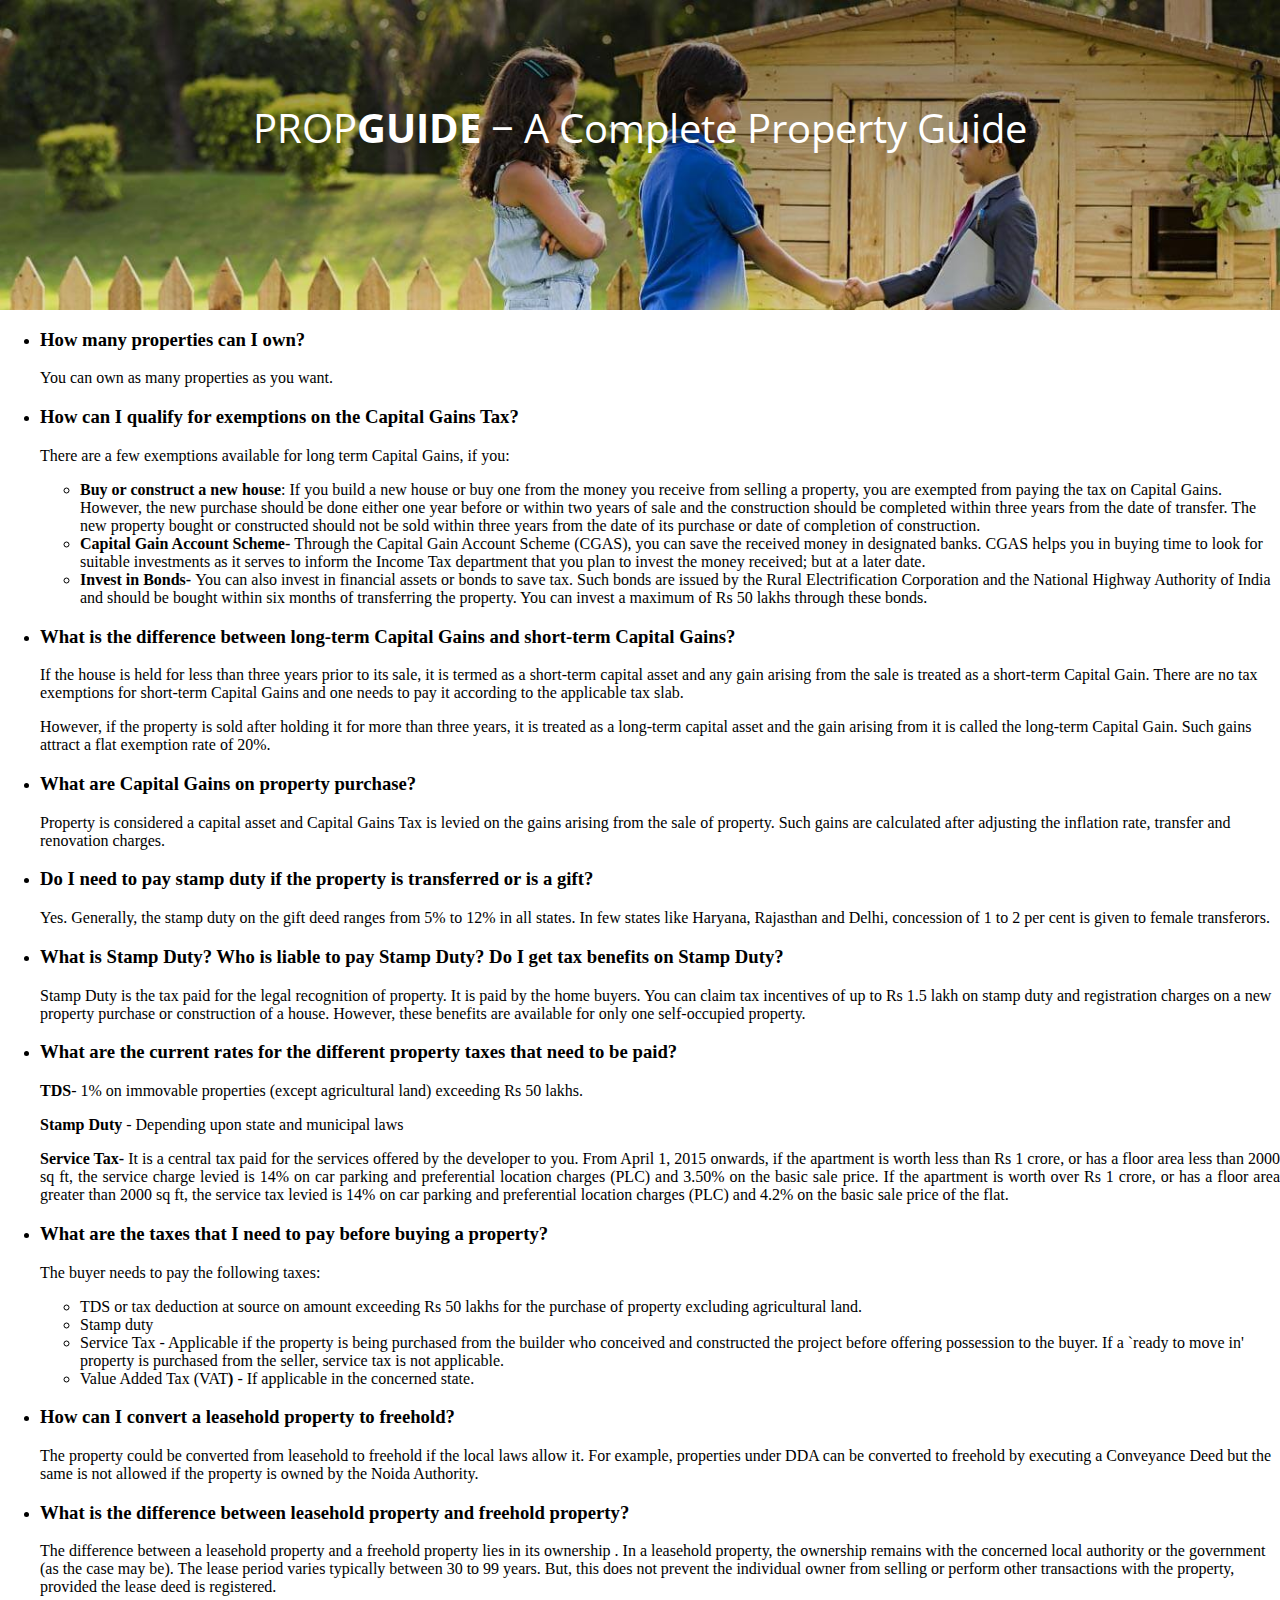
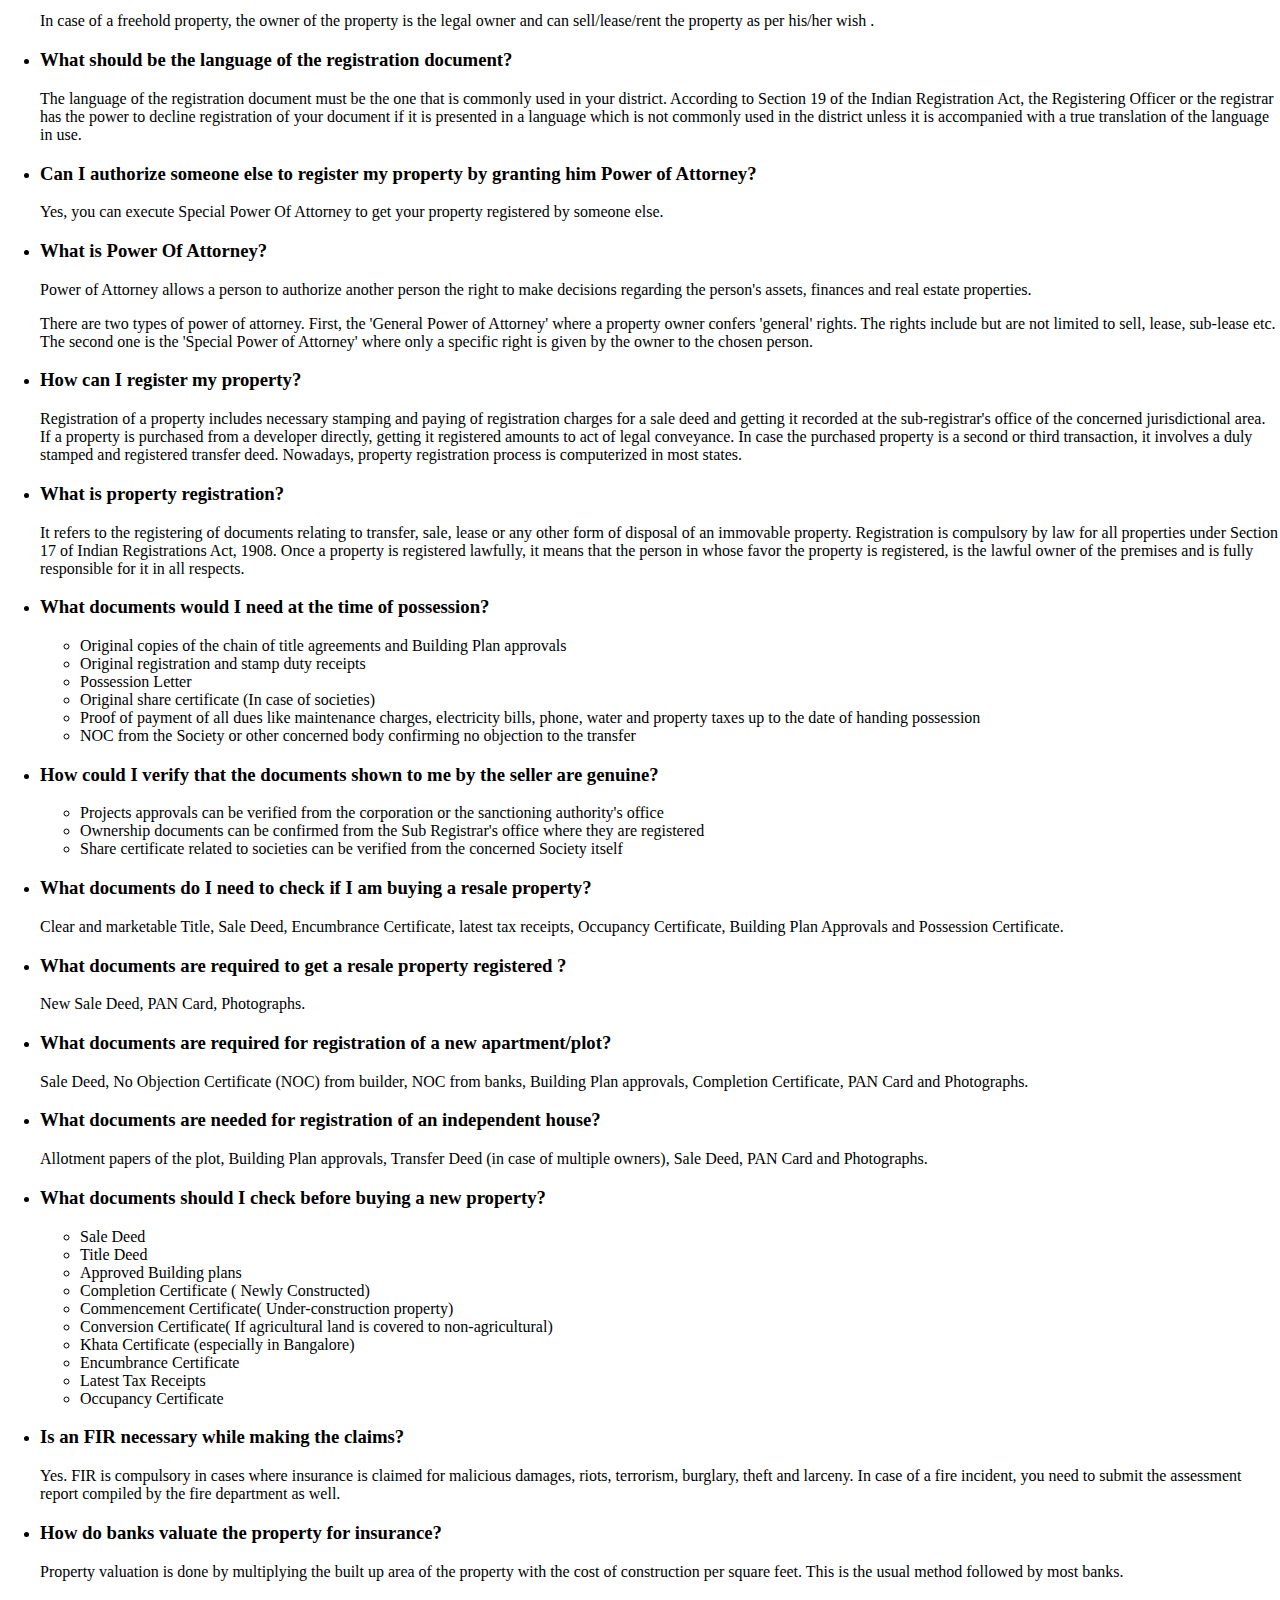
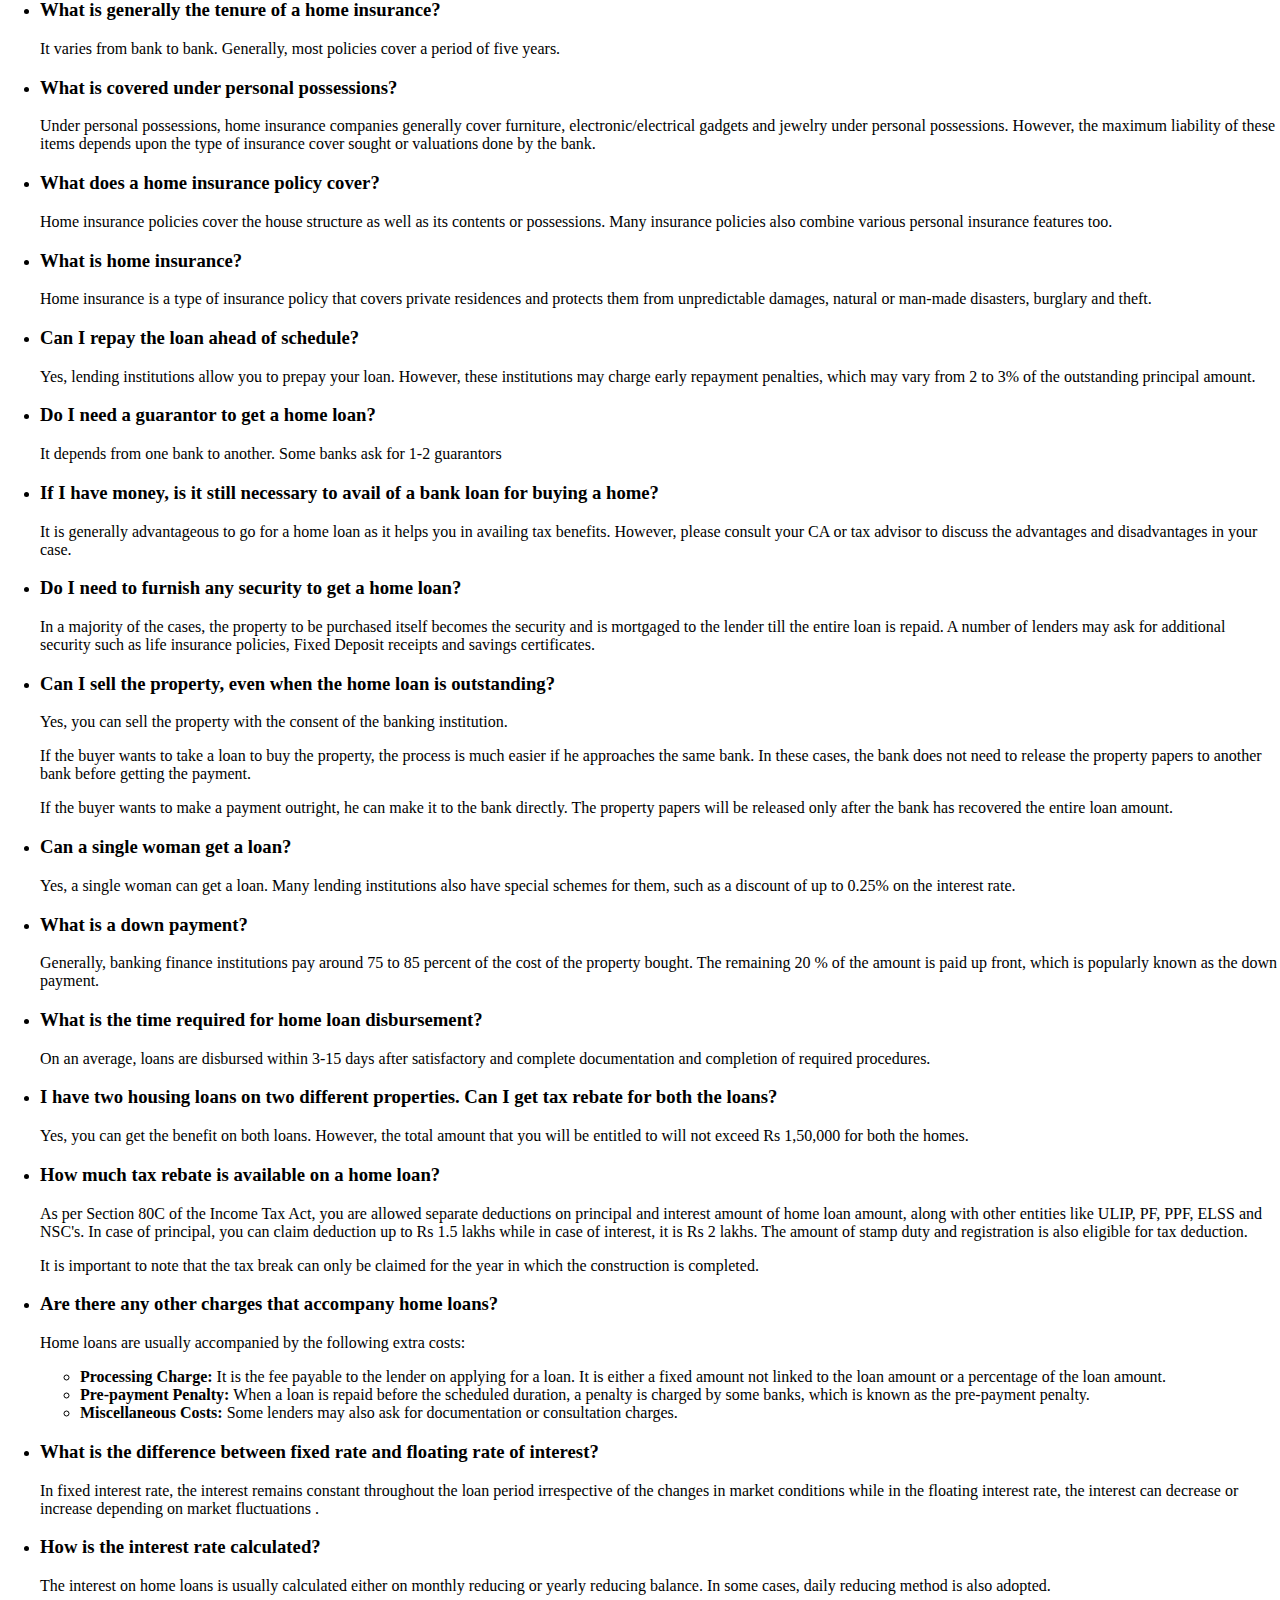
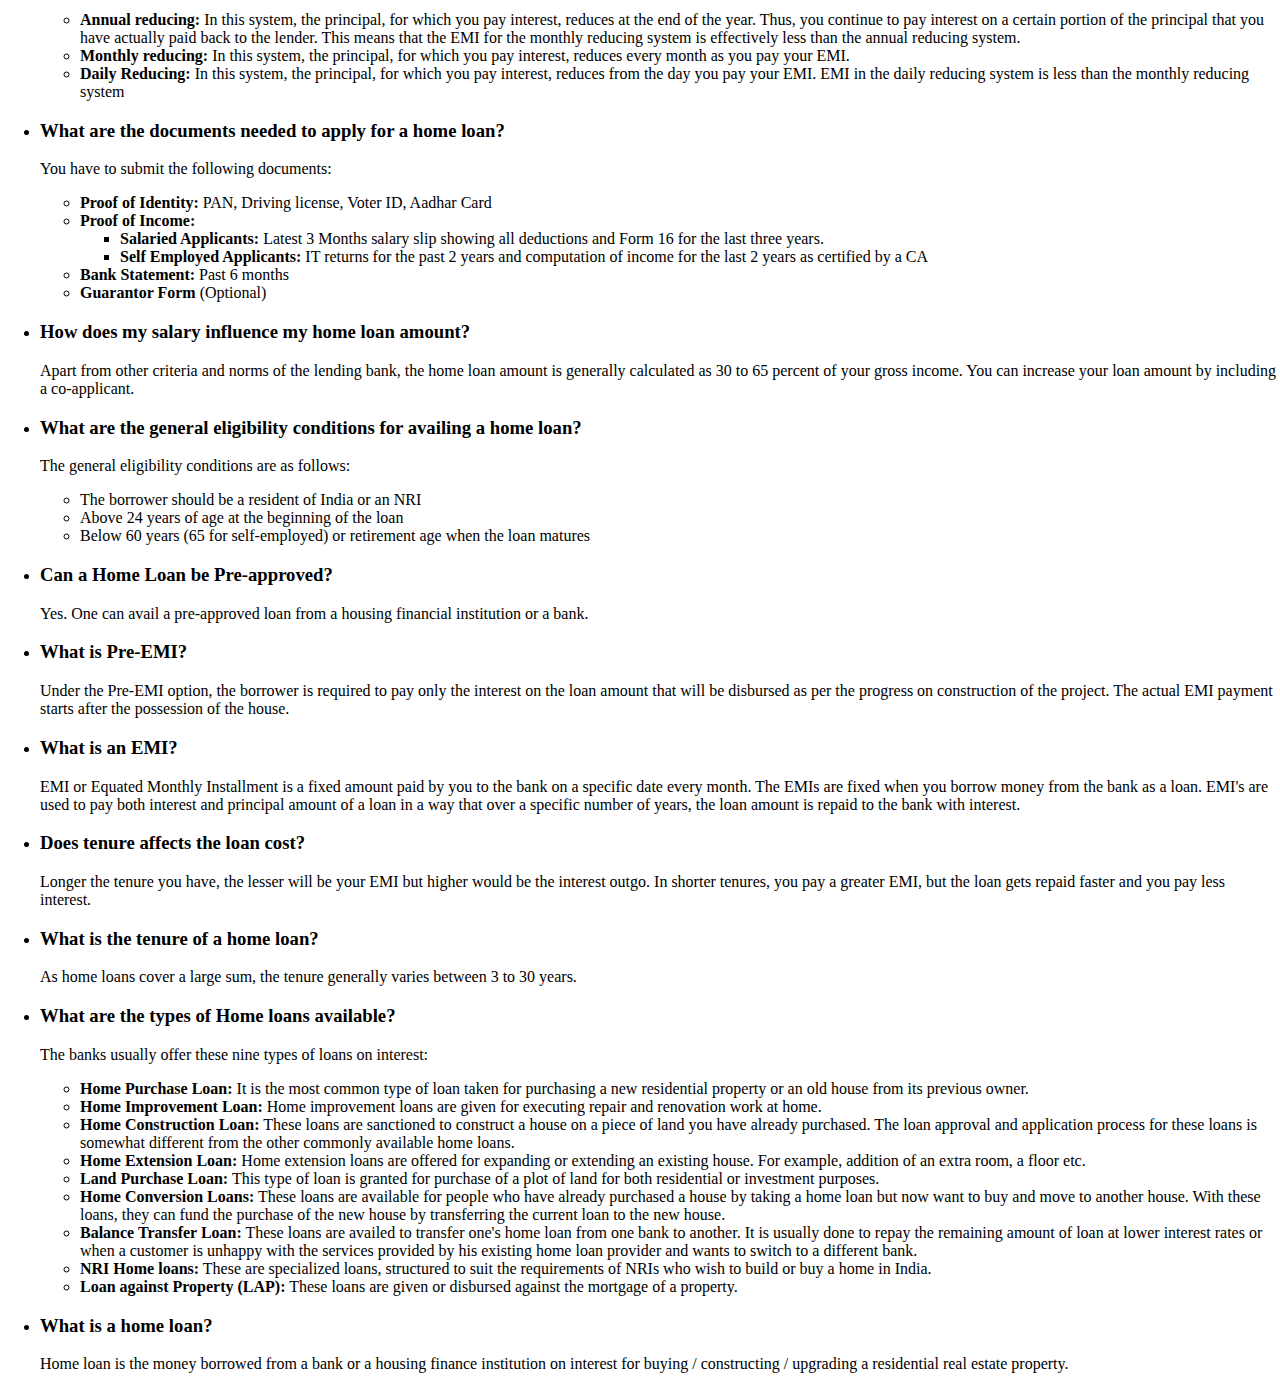
==== index.html @ 9eaef34c "Initial Commit" ====
<!DOCTYPE html>
<html>
<head>
	<title>Frequently Asked Questions for Property Buyers in India</title>
	<link rel="stylesheet" type="text/css" href="css/style.css">
	<link href="https://fonts.googleapis.com/css?family=Open+Sans" rel="stylesheet">
</head>
<body>
	<div id="banner">
		<div class="heading">PROP<strong>GUIDE</strong> − A Complete Property Guide</div>
	</div>
	<div id="nav"></div>
	<div id="main">
		
<ul>
	<li id="how-many-properties-can-i-own-pg">
		<h3><span itemprop="name">How many properties can I own?</span></h3>
		<div class="faq_ans" itemscope itemtype="https://schema.org/Answer">
			<p itemprop="text">
			<p>You can own as many properties as you want.</p>
			</p>
		</div>
	</li>
	<li id="how-can-i-qualify-for-exemptions-on-the-capital-gains-tax-pg">
		<h3><span itemprop="name">How can I qualify for exemptions on the Capital Gains Tax?</span></h3>
		<div class="faq_ans" itemscope itemtype="https://schema.org/Answer">
			<p itemprop="text">
			<p>There are a few exemptions available for long term Capital Gains, if you:</p>
			<ul>
				<li><strong>Buy or construct a new house</strong>: If you build a new house or buy one from the money you receive from selling a property, you are exempted from paying the tax on Capital Gains. However, the new purchase should be done either one year before or within two years of sale and the construction should be completed within three years from the date of transfer. The new property bought or constructed should not be sold within three years from the date of its purchase or date of completion of construction.</li>
				<li><strong>Capital Gain Account Scheme- </strong>Through the Capital Gain Account Scheme (CGAS), you can save the received money in designated banks. CGAS helps you in buying time to look for suitable investments as it serves to inform the Income Tax department that you plan to invest the money received; but at a later date.</li>
				<li><strong>I</strong><strong>nvest in Bonds- </strong>You can also invest in financial assets or bonds to save tax. Such bonds are issued by the Rural Electrification Corporation and the National Highway Authority of India and should be bought within six months of transferring the property. You can invest a maximum of Rs 50 lakhs through these bonds.</li>
			</ul>
			</p>
		</div>
	</li>
	<li id="what-is-the-difference-between-long-term-capital-gains-and-short-term-capital-gains-2-pg">
		<h3><span itemprop="name">What is the difference between long-term Capital Gains and short-term Capital Gains?</span></h3>
		<div class="faq_ans" itemscope itemtype="https://schema.org/Answer">
			<p itemprop="text">
			<p>If the house is held for less than three years prior to its sale, it is termed as a short-term capital asset  and any gain arising from the sale is treated as a short-term Capital Gain. There are no tax exemptions for short-term Capital Gains and one needs to pay it according to the applicable tax slab.</p>
			<p>However, if the property is sold after holding it for more than three years, it is treated as a long-term capital asset and the gain arising from it is  called the long-term Capital Gain. Such gains attract a flat exemption rate of 20%.</p>
			</p>
		</div>
	</li>
	<li id="what-are-capital-gains-on-property-purchase-pg">
		<h3><span itemprop="name">What are Capital Gains on property purchase?</span></h3>
		<div class="faq_ans" itemscope itemtype="https://schema.org/Answer">
			<p itemprop="text">
			<p>Property is considered a capital asset and Capital Gains Tax is levied on the gains arising from the sale of property. Such gains are calculated after adjusting the inflation rate, transfer and renovation charges.</p>
			</p>
		</div>
	</li>
	<li id="do-i-need-to-pay-stamp-duty-if-the-property-is-transferred-or-is-a-gift-pg">
		<h3><span itemprop="name">Do I need to pay stamp duty if the property is transferred or is a gift?</span></h3>
		<div class="faq_ans" itemscope itemtype="https://schema.org/Answer">
			<p itemprop="text">
			<p>Yes. Generally, the stamp duty on the gift deed ranges from 5% to 12% in all states. In few states like Haryana, Rajasthan and Delhi, concession of 1 to 2 per cent is given to female transferors.</p>
			</p>
		</div>
	</li>
	<li id="what-is-stamp-duty-who-is-liable-to-pay-stamp-duty-do-i-get-tax-benefits-on-stamp-duty-pg">
		<h3><span itemprop="name">What is Stamp Duty? Who is liable to pay Stamp Duty? Do I get tax benefits on Stamp Duty?</span></h3>
		<div class="faq_ans" itemscope itemtype="https://schema.org/Answer">
			<p itemprop="text">
			<p>Stamp Duty is the tax paid for the legal recognition of property. It is paid by the home buyers. You can claim tax incentives of up to Rs 1.5 lakh on stamp duty and registration charges on a new property purchase or construction of a house. However, these benefits are available for only one self-occupied property.</p>
			</p>
		</div>
	</li>
	<li id="what-are-the-current-rates-for-the-different-property-taxes-that-need-to-be-paid-pg">
		<h3><span itemprop="name">What are the current rates for the different property taxes that need to be paid?</span></h3>
		<div class="faq_ans" itemscope itemtype="https://schema.org/Answer">
			<p itemprop="text">
			<p style="text-align: justify;"><strong>TDS</strong>- 1% on immovable properties (except agricultural land) exceeding Rs 50 lakhs.</p>
			<p style="text-align: justify;"><strong>Stamp Duty</strong> - Depending upon  state and municipal laws</p>
			<p style="text-align: justify;"><strong>Service Tax-</strong> It is a central tax paid for the services offered by the developer to you.  From April 1, 2015 onwards, if the apartment is worth less than Rs 1 crore, or has a floor area less than 2000 sq ft, the service charge levied is 14% on car parking and preferential location charges (PLC) and 3.50% on the basic sale price.  If the apartment is worth over Rs 1 crore, or has a floor area greater than 2000 sq ft, the service tax levied is 14% on car parking and preferential location charges (PLC) and 4.2% on the basic sale price of the flat.</p>
			</p>
		</div>
	</li>
	<li id="what-are-the-taxes-that-i-need-to-pay-before-buying-a-property-pg">
		<h3><span itemprop="name">What are the taxes that I need to pay before buying a property?</span></h3>
		<div class="faq_ans" itemscope itemtype="https://schema.org/Answer">
			<p itemprop="text">
			<p>The buyer needs to pay the following taxes:</p>
			<ul>
				<li>TDS or tax deduction at source on amount exceeding Rs 50 lakhs for the purchase of property excluding agricultural land.</li>
				<li>Stamp duty</li>
				<li>Service Tax - Applicable if the property is being purchased from the builder who conceived and constructed the project before offering possession to the buyer. If a `ready to move in' property is purchased from the seller, service tax is not applicable.</li>
				<li>Value Added Tax (VAT<strong>)</strong> - If applicable in the concerned state.</li>
			</ul>
			</p>
		</div>
	</li>
	<li id="how-can-i-convert-a-leasehold-property-to-freehold-pg">
		<h3><span itemprop="name">How can I convert a leasehold property to freehold?</span></h3>
		<div class="faq_ans" itemscope itemtype="https://schema.org/Answer">
			<p itemprop="text">
			<p>The property could be converted from leasehold to freehold if the local laws allow it. For example, properties under DDA can be converted to freehold by executing a Conveyance Deed but the same is not allowed if the property is owned by the Noida Authority.</p>
			</p>
		</div>
	</li>
	<li id="what-is-the-difference-between-leasehold-property-and-freehold-property-pg">
		<h3><span itemprop="name">What is the difference between leasehold property and freehold property?</span></h3>
		<div class="faq_ans" itemscope itemtype="https://schema.org/Answer">
			<p itemprop="text">
			<p>The difference between a leasehold property and a freehold property lies in its ownership . In a leasehold property, the ownership remains with the concerned local authority or the government (as the case may be). The lease period varies typically between 30 to 99 years. But, this does not prevent the individual owner from selling or perform other transactions with the property, provided the lease deed is registered.</p>
			<p>In case of a freehold property, the owner of the property is the legal owner and can sell/lease/rent the property as per his/her wish .</p>
			</p>
		</div>
	</li>
	<li id="what-should-be-the-language-of-the-registration-document-pg">
		<h3><span itemprop="name">What should be the language of the registration document?</span></h3>
		<div class="faq_ans" itemscope itemtype="https://schema.org/Answer">
			<p itemprop="text">
			<p>The language of the registration document must be the one that is commonly used in your district. According to Section 19 of the Indian Registration Act, the Registering Officer or the registrar has the power to decline registration of your document if it is presented in a language which is not commonly used in the district unless  it is accompanied with a true translation of the language in use.</p>
			</p>
		</div>
	</li>
	<li id="can-i-authorize-someone-else-to-register-my-property-by-granting-him-power-of-attorney-pg">
		<h3><span itemprop="name">Can I authorize someone else to register my property by granting him Power of Attorney?</span></h3>
		<div class="faq_ans" itemscope itemtype="https://schema.org/Answer">
			<p itemprop="text">
			<p>Yes, you can execute Special Power Of Attorney to get your property registered by someone else.</p>
			</p>
		</div>
	</li>
	<li id="what-is-power-of-attorney-pg">
		<h3><span itemprop="name">What is Power Of Attorney?</span></h3>
		<div class="faq_ans" itemscope itemtype="https://schema.org/Answer">
			<p itemprop="text">
			<p>Power of Attorney allows a person to authorize another person the right to make decisions  regarding the person's assets, finances and real estate properties.</p>
			<p>There are two types of power of attorney. First, the 'General Power of Attorney' where a property owner confers 'general' rights. The rights include but are not limited to sell, lease, sub-lease etc. The second one is the 'Special Power of Attorney' where only a specific right is given by the owner to the chosen person.</p>
			</p>
		</div>
	</li>
	<li id="how-can-i-register-my-property-pg">
		<h3><span itemprop="name">How can I register my property?</span></h3>
		<div class="faq_ans" itemscope itemtype="https://schema.org/Answer">
			<p itemprop="text">Registration of a property includes necessary stamping and paying of registration charges for a sale deed and getting it recorded at the sub-registrar's office of the concerned jurisdictional area.
				If a property is purchased from a developer directly, getting it registered amounts to act of legal conveyance. In case the purchased property is a second or third transaction, it involves a duly stamped and registered transfer deed. Nowadays, property registration process is computerized in most states. 
			</p>
		</div>
	</li>
	<li id="what-is-property-registration-pg">
		<h3><span itemprop="name">What is property registration?</span></h3>
		<div class="faq_ans" itemscope itemtype="https://schema.org/Answer">
			<p itemprop="text">It refers to the registering of documents relating to transfer, sale, lease or any other form of disposal of an immovable property. Registration is compulsory by law for all properties under Section 17 of Indian Registrations Act, 1908. Once a property is registered lawfully, it means that the person in whose favor the property is registered, is the lawful owner of the premises and is fully responsible for it in all respects.</p>
		</div>
	</li>
	<li id="what-documents-would-i-need-at-the-time-of-possession-pg">
		<h3><span itemprop="name">What documents would I need at the time of possession?</span></h3>
		<div class="faq_ans" itemscope itemtype="https://schema.org/Answer">
			<p itemprop="text">
			<ul>
				<li>Original copies of the chain of title agreements and Building Plan approvals</li>
				<li>Original registration and stamp duty receipts</li>
				<li>Possession Letter</li>
				<li>Original share certificate (In case of societies)</li>
				<li>Proof of payment of all dues like maintenance charges, electricity bills, phone, water and property taxes up to the date of handing possession</li>
				<li>NOC from the Society or other concerned body confirming no objection to the transfer</li>
			</ul>
			</p>
		</div>
	</li>
	<li id="how-could-i-verify-that-the-documents-shown-to-me-by-the-seller-are-genuine-pg">
		<h3><span itemprop="name">How could I verify that the documents shown to me by the seller are genuine?</span></h3>
		<div class="faq_ans" itemscope itemtype="https://schema.org/Answer">
			<p itemprop="text">
			<ul>
				<li>Projects approvals can be verified from the corporation or the sanctioning authority's office</li>
				<li>Ownership documents can be confirmed from the Sub Registrar's office where they are registered</li>
				<li>Share certificate related to societies can be verified from the concerned Society itself</li>
			</ul>
			</p>
		</div>
	</li>
	<li id="what-documents-do-i-need-to-check-if-i-am-buying-a-resale-property-pg">
		<h3><span itemprop="name">What documents do I need to check  if I am buying a resale property?</span></h3>
		<div class="faq_ans" itemscope itemtype="https://schema.org/Answer">
			<p itemprop="text">Clear and marketable Title, Sale Deed, Encumbrance Certificate, latest tax receipts, Occupancy Certificate, Building Plan Approvals and Possession Certificate.</p>
		</div>
	</li>
	<li id="what-documents-are-required-to-get-a-resale-property-registered-pg">
		<h3><span itemprop="name">What documents are required to get a resale property registered ?</span></h3>
		<div class="faq_ans" itemscope itemtype="https://schema.org/Answer">
			<p itemprop="text">New Sale Deed, PAN Card, Photographs.</p>
		</div>
	</li>
	<li id="what-documents-are-required-for-registration-of-a-new-apartmentplot-pg">
		<h3><span itemprop="name">What documents are required for registration of a new apartment/plot?</span></h3>
		<div class="faq_ans" itemscope itemtype="https://schema.org/Answer">
			<p itemprop="text">Sale Deed, No Objection Certificate (NOC) from builder, NOC from banks, Building Plan approvals, Completion Certificate, PAN Card and Photographs.</p>
		</div>
	</li>
	<li id="what-documents-are-needed-for-registration-of-an-independent-house-pg">
		<h3><span itemprop="name">What documents are needed for registration of an independent house?</span></h3>
		<div class="faq_ans" itemscope itemtype="https://schema.org/Answer">
			<p itemprop="text">Allotment papers of the plot, Building Plan approvals, Transfer Deed (in case of multiple owners), Sale Deed, PAN Card and Photographs.</p>
		</div>
	</li>
	<li id="what-documents-should-i-check-before-buying-a-new-property-pg">
		<h3><span itemprop="name">What documents should I check before buying a new property?</span></h3>
		<div class="faq_ans" itemscope itemtype="https://schema.org/Answer">
			<p itemprop="text">
			<ul>
				<li>Sale Deed</li>
				<li>Title Deed</li>
				<li>Approved Building plans</li>
				<li>Completion Certificate ( Newly Constructed)</li>
				<li>Commencement Certificate( Under-construction property)</li>
				<li>Conversion Certificate( If agricultural land is covered to non-agricultural)</li>
				<li>Khata Certificate (especially in Bangalore)</li>
				<li>Encumbrance Certificate</li>
				<li>Latest Tax Receipts</li>
				<li>Occupancy Certificate</li>
			</ul>
			</p>
		</div>
	</li>
	<li id="is-an-fir-necessary-while-making-the-claims-pg">
		<h3><span itemprop="name">Is an FIR necessary while making the claims?</span></h3>
		<div class="faq_ans" itemscope itemtype="https://schema.org/Answer">
			<p itemprop="text">Yes. FIR is compulsory in cases where insurance is claimed for malicious damages, riots, terrorism, burglary, theft and larceny. In case of a fire incident, you need to submit the assessment report compiled by the fire department as well.</p>
		</div>
	</li>
	<li id="how-do-banks-valuate-the-property-for-insurance-pg">
		<h3><span itemprop="name">How do banks valuate the property for insurance?</span></h3>
		<div class="faq_ans" itemscope itemtype="https://schema.org/Answer">
			<p itemprop="text">Property valuation is done by multiplying the built up area of the property with the cost of construction per square feet. This is the usual method followed by most banks.</p>
		</div>
	</li>
	<li id="what-is-generally-the-tenure-of-a-home-insurance-pg">
		<h3><span itemprop="name">What is generally the tenure of a home insurance?</span></h3>
		<div class="faq_ans" itemscope itemtype="https://schema.org/Answer">
			<p itemprop="text">It varies from bank to bank. Generally, most policies cover a period of five years. </p>
		</div>
	</li>
	<li id="what-is-covered-under-personal-possessions-pg">
		<h3><span itemprop="name">What is covered under personal possessions?</span></h3>
		<div class="faq_ans" itemscope itemtype="https://schema.org/Answer">
			<p itemprop="text">Under personal possessions, home insurance companies generally cover furniture, electronic/electrical gadgets and jewelry under personal possessions. However, the maximum liability of these items depends upon the type of insurance cover sought or valuations done by the bank.</p>
		</div>
	</li>
	<li id="what-does-a-home-insurance-policy-cover-pg">
		<h3><span itemprop="name">What does a home insurance policy cover?</span></h3>
		<div class="faq_ans" itemscope itemtype="https://schema.org/Answer">
			<p itemprop="text">Home insurance policies cover the house structure as well as its contents or possessions. Many insurance policies also combine various personal insurance features too.</p>
		</div>
	</li>
	<li id="what-is-home-insurance-pg">
		<h3><span itemprop="name">What is home insurance?</span></h3>
		<div class="faq_ans" itemscope itemtype="https://schema.org/Answer">
			<p itemprop="text">Home insurance is a type of insurance policy that covers private residences and protects them from unpredictable damages, natural or man-made disasters, burglary and theft.</p>
		</div>
	</li>
	<li id="can-i-repay-the-loan-ahead-of-schedule-pg">
		<h3><span itemprop="name">Can I repay the loan ahead of schedule?</span></h3>
		<div class="faq_ans" itemscope itemtype="https://schema.org/Answer">
			<p itemprop="text">Yes, lending institutions allow you to prepay your loan. However, these institutions may charge early repayment penalties, which may vary from 2 to 3% of the outstanding principal amount.</p>
		</div>
	</li>
	<li id="do-i-need-a-guarantor-to-get-a-home-loan-pg">
		<h3><span itemprop="name">Do I need a guarantor to get a home loan?</span></h3>
		<div class="faq_ans" itemscope itemtype="https://schema.org/Answer">
			<p itemprop="text">It depends from one bank to another. Some banks ask for 1-2 guarantors</p>
		</div>
	</li>
	<li id="if-i-have-money-is-it-still-necessary-to-avail-of-a-bank-loan-for-buying-a-home-pg">
		<h3><span itemprop="name">If I have money, is it still necessary to avail of a bank loan for buying a home?</span></h3>
		<div class="faq_ans" itemscope itemtype="https://schema.org/Answer">
			<p itemprop="text">It is generally advantageous to go for a home loan as it helps you in availing tax benefits.  However, please consult your CA or tax advisor to discuss the advantages and disadvantages in your case.</p>
		</div>
	</li>
	<li id="do-i-need-to-furnish-any-security-to-get-a-home-loan-pg">
		<h3><span itemprop="name">Do I need to furnish any security to get a home loan?</span></h3>
		<div class="faq_ans" itemscope itemtype="https://schema.org/Answer">
			<p itemprop="text">In a majority of the cases, the property to be purchased itself becomes the security and is mortgaged to the lender till the entire loan is repaid. A number of lenders may ask for additional security such as life insurance policies, Fixed Deposit receipts and savings certificates.</p>
		</div>
	</li>
	<li id="can-i-sell-the-property-even-when-the-home-loan-is-outstanding-pg">
		<h3><span itemprop="name">Can I sell the property, even when the home loan is outstanding?</span></h3>
		<div class="faq_ans" itemscope itemtype="https://schema.org/Answer">
			<p itemprop="text">
			<p>Yes, you can sell the property with the consent of the banking institution.</p>
			<p>If the buyer wants to take a loan to buy the property, the process is much easier if he approaches the same bank. In these cases, the bank does not need to release the property papers to another bank before getting the payment.</p>
			<p>If the buyer wants to make a payment outright, he can make it to the bank directly. The property papers will be released only after the bank has recovered the entire loan amount.</p>
			</p>
		</div>
	</li>
	<li id="can-a-single-woman-get-a-loan-pg">
		<h3><span itemprop="name">Can a single woman get a loan?</span></h3>
		<div class="faq_ans" itemscope itemtype="https://schema.org/Answer">
			<p itemprop="text">Yes, a single woman can get a loan. Many lending institutions also have special schemes for them, such as a discount of up to 0.25% on the interest rate.</p>
		</div>
	</li>
	<li id="what-is-a-down-payment-pg">
		<h3><span itemprop="name">What is a down payment?</span></h3>
		<div class="faq_ans" itemscope itemtype="https://schema.org/Answer">
			<p itemprop="text">Generally, banking finance institutions pay around 75 to 85 percent of the cost of the property bought. The remaining 20 % of the amount is paid up front, which is popularly known as the down payment.</p>
		</div>
	</li>
	<li id="what-is-the-time-required-for-home-loan-disbursement-pg">
		<h3><span itemprop="name">What is the time required for home loan disbursement?</span></h3>
		<div class="faq_ans" itemscope itemtype="https://schema.org/Answer">
			<p itemprop="text">On an average, loans are disbursed within 3-15 days after satisfactory and complete documentation and completion of required procedures.</p>
		</div>
	</li>
	<li id="i-have-two-housing-loans-on-two-different-properties-can-i-get-tax-rebate-for-both-the-loans-pg">
		<h3><span itemprop="name">I have two housing loans on two different properties. Can I get tax rebate for both the loans?</span></h3>
		<div class="faq_ans" itemscope itemtype="https://schema.org/Answer">
			<p itemprop="text">Yes, you can get the benefit on both loans. However, the total amount that you will be entitled to will not exceed Rs 1,50,000 for both the homes.</p>
		</div>
	</li>
	<li id="how-much-tax-rebate-is-available-on-a-home-loan-pg">
		<h3><span itemprop="name">How much tax rebate is available on a home loan?</span></h3>
		<div class="faq_ans" itemscope itemtype="https://schema.org/Answer">
			<p itemprop="text">
			<p>As per Section 80C of the Income Tax Act, you are allowed separate deductions on principal and interest amount of home loan amount, along with other entities like ULIP, PF, PPF, ELSS and NSC's. In case of principal, you can claim deduction up to Rs 1.5 lakhs while in case of interest, it is Rs 2 lakhs. The amount of stamp duty and registration is also eligible for tax deduction.</p>
			<p>It is important to note that the tax break can only be claimed for the year in which the construction is completed.</p>
			</p>
		</div>
	</li>
	<li id="are-there-any-other-charges-that-accompany-home-loans-pg">
		<h3><span itemprop="name">Are there any other charges that accompany home loans?</span></h3>
		<div class="faq_ans" itemscope itemtype="https://schema.org/Answer">
			<p itemprop="text">Home loans are usually accompanied by the following extra costs:
			<ul>
				<li><strong>Processing Charge: </strong>It is the fee payable to the lender on applying for a loan. It is either a fixed amount not linked to the loan amount or a percentage of the loan amount.</li>
				<li><strong>Pre-payment Penalty:</strong> When a loan is repaid before the scheduled duration, a penalty is charged by some banks, which is known as the pre-payment penalty.</li>
				<li><strong>Miscellaneous Costs:</strong> Some lenders may also ask for documentation or consultation charges.</li>
			</ul>
			</p>
		</div>
	</li>
	<li id="what-is-the-difference-between-fixed-rate-and-floating-rate-of-interest-pg">
		<h3><span itemprop="name">What is the difference between fixed rate and floating rate of interest?</span></h3>
		<div class="faq_ans" itemscope itemtype="https://schema.org/Answer">
			<p itemprop="text">In fixed interest rate, the interest remains constant throughout the loan period irrespective of the changes in market conditions while in the floating interest rate, the interest can decrease or increase depending on market fluctuations .</p>
		</div>
	</li>
	<li id="how-is-the-interest-rate-calculated-pg">
		<h3><span itemprop="name">How is the interest rate calculated?</span></h3>
		<div class="faq_ans" itemscope itemtype="https://schema.org/Answer">
			<p itemprop="text">The interest on home loans is usually calculated either on monthly reducing or yearly reducing balance. In some cases, daily reducing method is also adopted.
			<ul>
				<li><strong>Annual reducing:</strong>
					In this system, the principal, for which you pay interest, reduces at the end of the year. Thus, you continue to pay interest on a certain portion of the principal that you have actually paid back to the lender. This means that the EMI for the monthly reducing system is effectively less than the annual reducing system.
				</li>
				<li><strong>Monthly reducing:</strong>
					In this system, the principal, for which you pay interest, reduces every month as you pay your EMI.
				</li>
				<li><strong>Daily Reducing:</strong>
					In this system, the principal, for which you pay interest, reduces from the day you pay your EMI. EMI in the daily reducing system is less than the monthly reducing system
				</li>
			</ul>
			</p>
		</div>
	</li>
	<li id="what-are-the-documents-needed-to-apply-for-a-home-loan-pg">
		<h3><span itemprop="name">What are the documents needed to apply for a home loan?</span></h3>
		<div class="faq_ans" itemscope itemtype="https://schema.org/Answer">
			<p itemprop="text">You have to submit the following documents:
			<ul>
				<li><strong>Proof of Identity:</strong> PAN, Driving license, Voter ID, Aadhar Card</li>
				<li>
					<strong>Proof of Income:</strong>
					<ul>
						<li><strong>Salaried Applicants:</strong> Latest 3 Months salary slip showing all deductions and Form 16 for the last three years.</li>
						<li><strong>Self Employed Applicants:</strong> IT returns for the past 2 years and computation of income for the last 2 years as certified by a CA</li>
					</ul>
				</li>
				<li><strong>Bank Statement:</strong> Past 6 months</li>
				<li><strong>Guarantor Form</strong> (Optional)</li>
			</ul>
			</p>
		</div>
	</li>
	<li id="how-does-my-salary-influence-my-home-loan-amount-pg">
		<h3><span itemprop="name">How does my salary influence my home loan amount?</span></h3>
		<div class="faq_ans" itemscope itemtype="https://schema.org/Answer">
			<p itemprop="text">Apart from other criteria and norms of the lending bank, the home loan amount is generally calculated as 30 to 65 percent of your gross income. You can increase your loan amount by including a co-applicant.</p>
		</div>
	</li>
	<li id="what-are-the-general-eligibility-conditions-for-availing-a-home-loan-pg">
		<h3><span itemprop="name">What are the general eligibility conditions for availing a home loan?</span></h3>
		<div class="faq_ans" itemscope itemtype="https://schema.org/Answer">
			<p itemprop="text">The general eligibility conditions are as follows:
			<ul>
				<li>The borrower should be a resident of India or an NRI</li>
				<li>Above 24 years of age at the beginning of the loan</li>
				<li>Below 60 years (65 for self-employed) or retirement age when the loan matures</li>
			</ul>
			</p>
		</div>
	</li>
	<li id="can-a-home-loan-be-pre-approved-pg">
		<h3><span itemprop="name">Can a Home Loan be Pre-approved?</span></h3>
		<div class="faq_ans" itemscope itemtype="https://schema.org/Answer">
			<p itemprop="text">Yes. One can avail  a pre-approved loan from a housing financial institution or a bank.</p>
		</div>
	</li>
	<li id="what-is-pre-emi-pg">
		<h3><span itemprop="name">What is Pre-EMI?</span></h3>
		<div class="faq_ans" itemscope itemtype="https://schema.org/Answer">
			<p itemprop="text">Under the Pre-EMI option, the borrower is required to pay only the interest on the loan amount that will be disbursed as per the progress on construction of the project. The actual EMI payment starts after the possession of the house.</p>
		</div>
	</li>
	<li id="what-is-an-emi-pg">
		<h3><span itemprop="name">What is an EMI?</span></h3>
		<div class="faq_ans" itemscope itemtype="https://schema.org/Answer">
			<p itemprop="text">EMI or Equated Monthly Installment is a fixed amount paid by you to the bank on a specific date every month. The EMIs are fixed when you borrow money from the bank as a loan. EMI's are used to pay both interest and principal amount of a loan in a way that over a specific number of years, the loan amount is repaid to the bank with interest. </p>
		</div>
	</li>
	<li id="does-tenure-affects-the-loan-cost-pg">
		<h3><span itemprop="name">Does tenure affects the loan cost?</span></h3>
		<div class="faq_ans" itemscope itemtype="https://schema.org/Answer">
			<p itemprop="text">Longer the tenure you have, the lesser will be your EMI but higher would be the interest outgo. In shorter tenures, you pay a greater EMI, but the loan gets repaid faster and you pay less interest. </p>
		</div>
	</li>
	<li id="what-is-the-tenure-of-a-home-loan-pg">
		<h3><span itemprop="name">What is the tenure of a home loan?</span></h3>
		<div class="faq_ans" itemscope itemtype="https://schema.org/Answer">
			<p itemprop="text">As home loans cover a large sum, the tenure generally varies between 3 to 30 years.</p>
		</div>
	</li>
	<li id="what-are-the-types-of-home-loans-available-pg">
		<h3><span itemprop="name">What are the types of Home loans available?</span></h3>
		<div class="faq_ans" itemscope itemtype="https://schema.org/Answer">
			<p itemprop="text">The banks usually offer these nine types of loans on interest:
			<ul>
				<li><strong>Home Purchase Loan:
					</strong>It is the most common type of loan taken for purchasing a new residential property or an old house from its previous owner.
				</li>
				<li><strong>Home Improvement Loan:
					</strong>Home improvement loans are given for executing repair and renovation work at home.
				</li>
				<li><strong>Home Construction Loan:</strong>
					These loans are sanctioned to construct a house on a piece of land you have already purchased. The loan approval and application process for these loans is somewhat different from the other commonly available home loans.
				</li>
				<li><strong>Home Extension Loan:</strong>
					Home extension loans are offered for expanding or extending an existing house. For example, addition of an extra room, a floor etc.
				</li>
				<li><strong>Land Purchase Loan:</strong>
					This type of loan is granted for purchase of a plot of land for both residential or investment purposes.
				</li>
				<li><strong>Home Conversion Loans:</strong>
					These loans are available for people who have already purchased a house by taking a home loan but now want to buy and move to another house. With these loans, they can fund the purchase of the new house by transferring the current loan to the new house.
				</li>
				<li><strong>Balance Transfer Loan:</strong>
					These loans are availed to transfer one's home loan from one bank to another. It is usually done to repay the remaining amount of loan at lower interest rates or when a customer is unhappy with the services provided by his existing home loan provider and wants to switch to a different bank.
				</li>
				<li><strong>NRI Home loans:</strong>
					These are specialized loans, structured to suit the requirements of NRIs who wish to build or buy a home in India.
				</li>
				<li><strong>Loan against Property (LAP):</strong>
					These loans are given or disbursed against the mortgage of a property.
				</li>
			</ul>
			</p>
		</div>
	</li>
	<li id="what-is-a-home-loan-pg">
		<h3><span itemprop="name">What is a home loan?</span></h3>
		<div class="faq_ans" itemscope itemtype="https://schema.org/Answer">
			<p itemprop="text">Home loan is the money borrowed from a bank or a housing finance institution  on interest for buying / constructing / upgrading a residential real estate property.</p>
		</div>
	</li>
</ul>
		
	</div>
	<div id="footer"></div>
</body>
</html>
---- css/style.css ----
body {
	margin: 0;
	padding: 0;
}

#banner {
	height: 310px;
	background: #f0f0f0 url('../img/buyers.jpg') no-repeat;
	background-size: 100% auto;
}

.heading {
	text-align: center;
	font-family: 'Open Sans', sans-serif;
	font-size: 40px;
	color: #fff;
	padding: 100px 15px 0 15px;
}
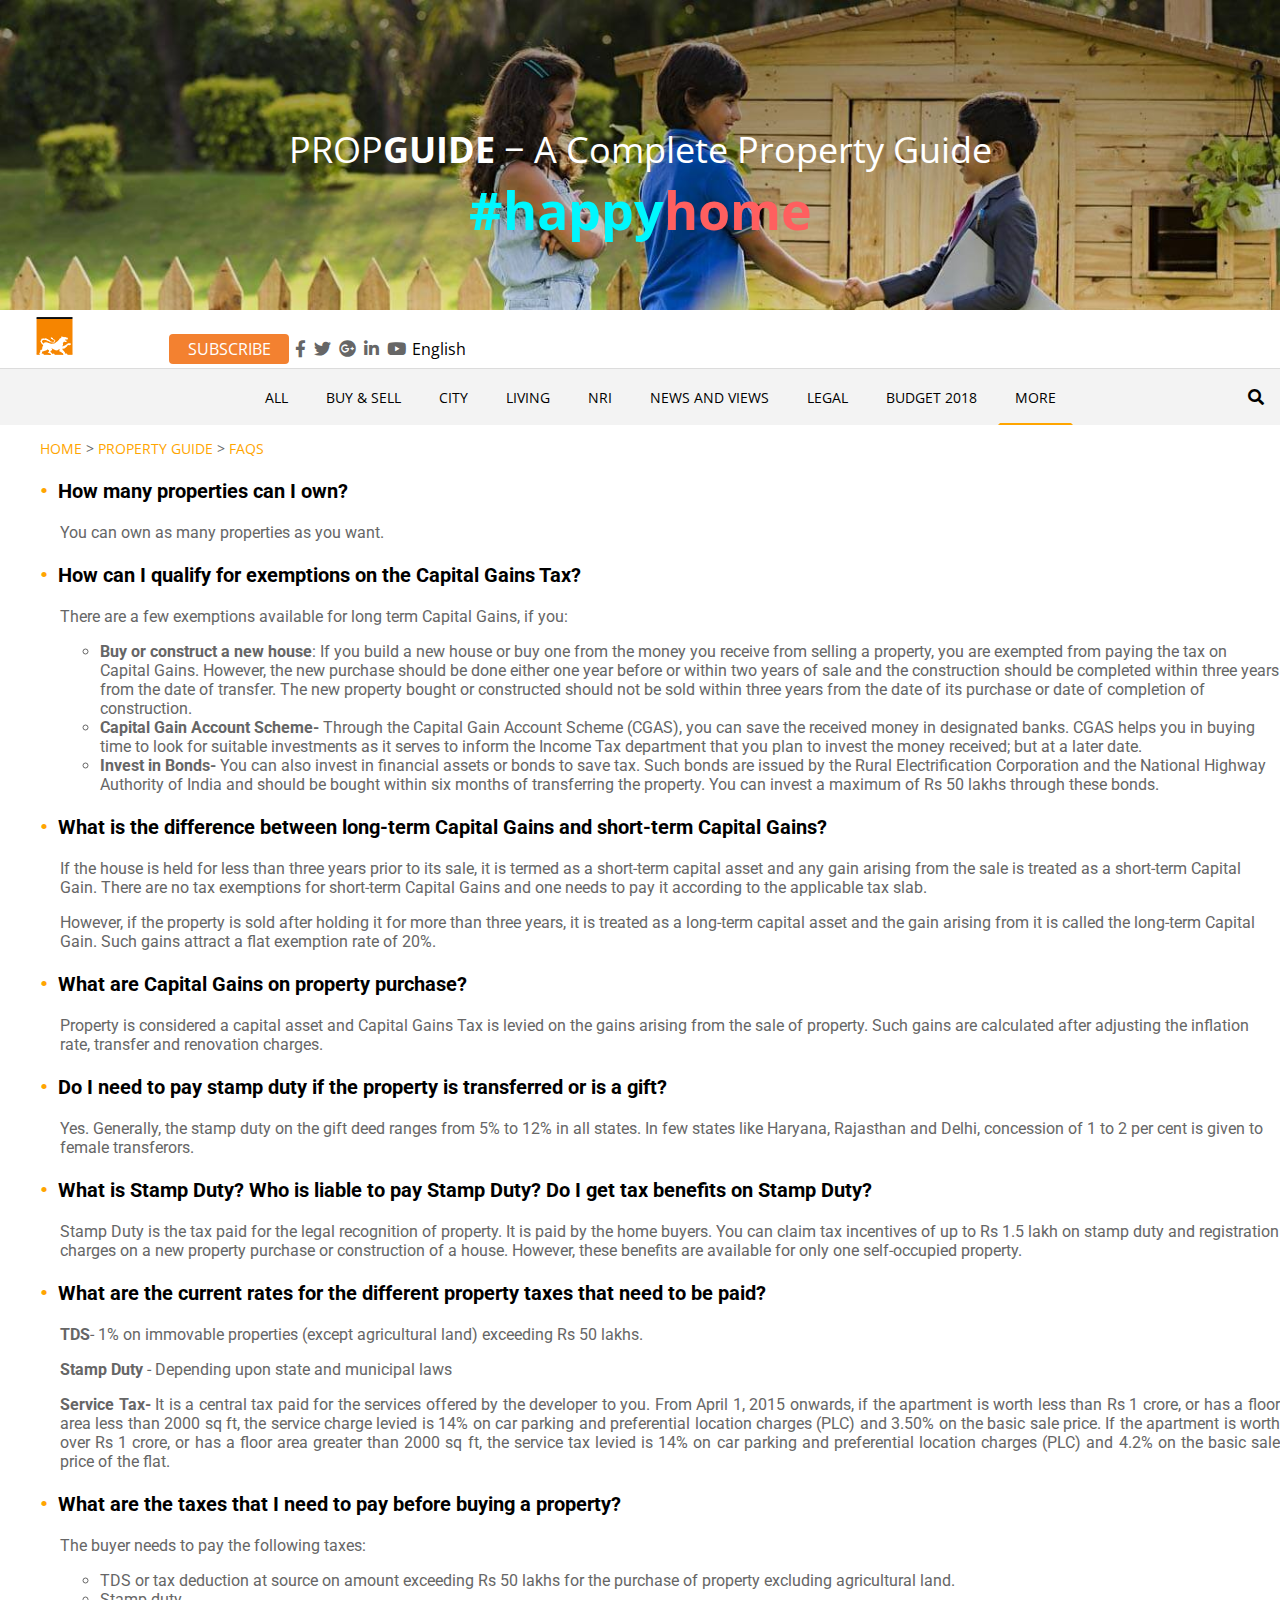
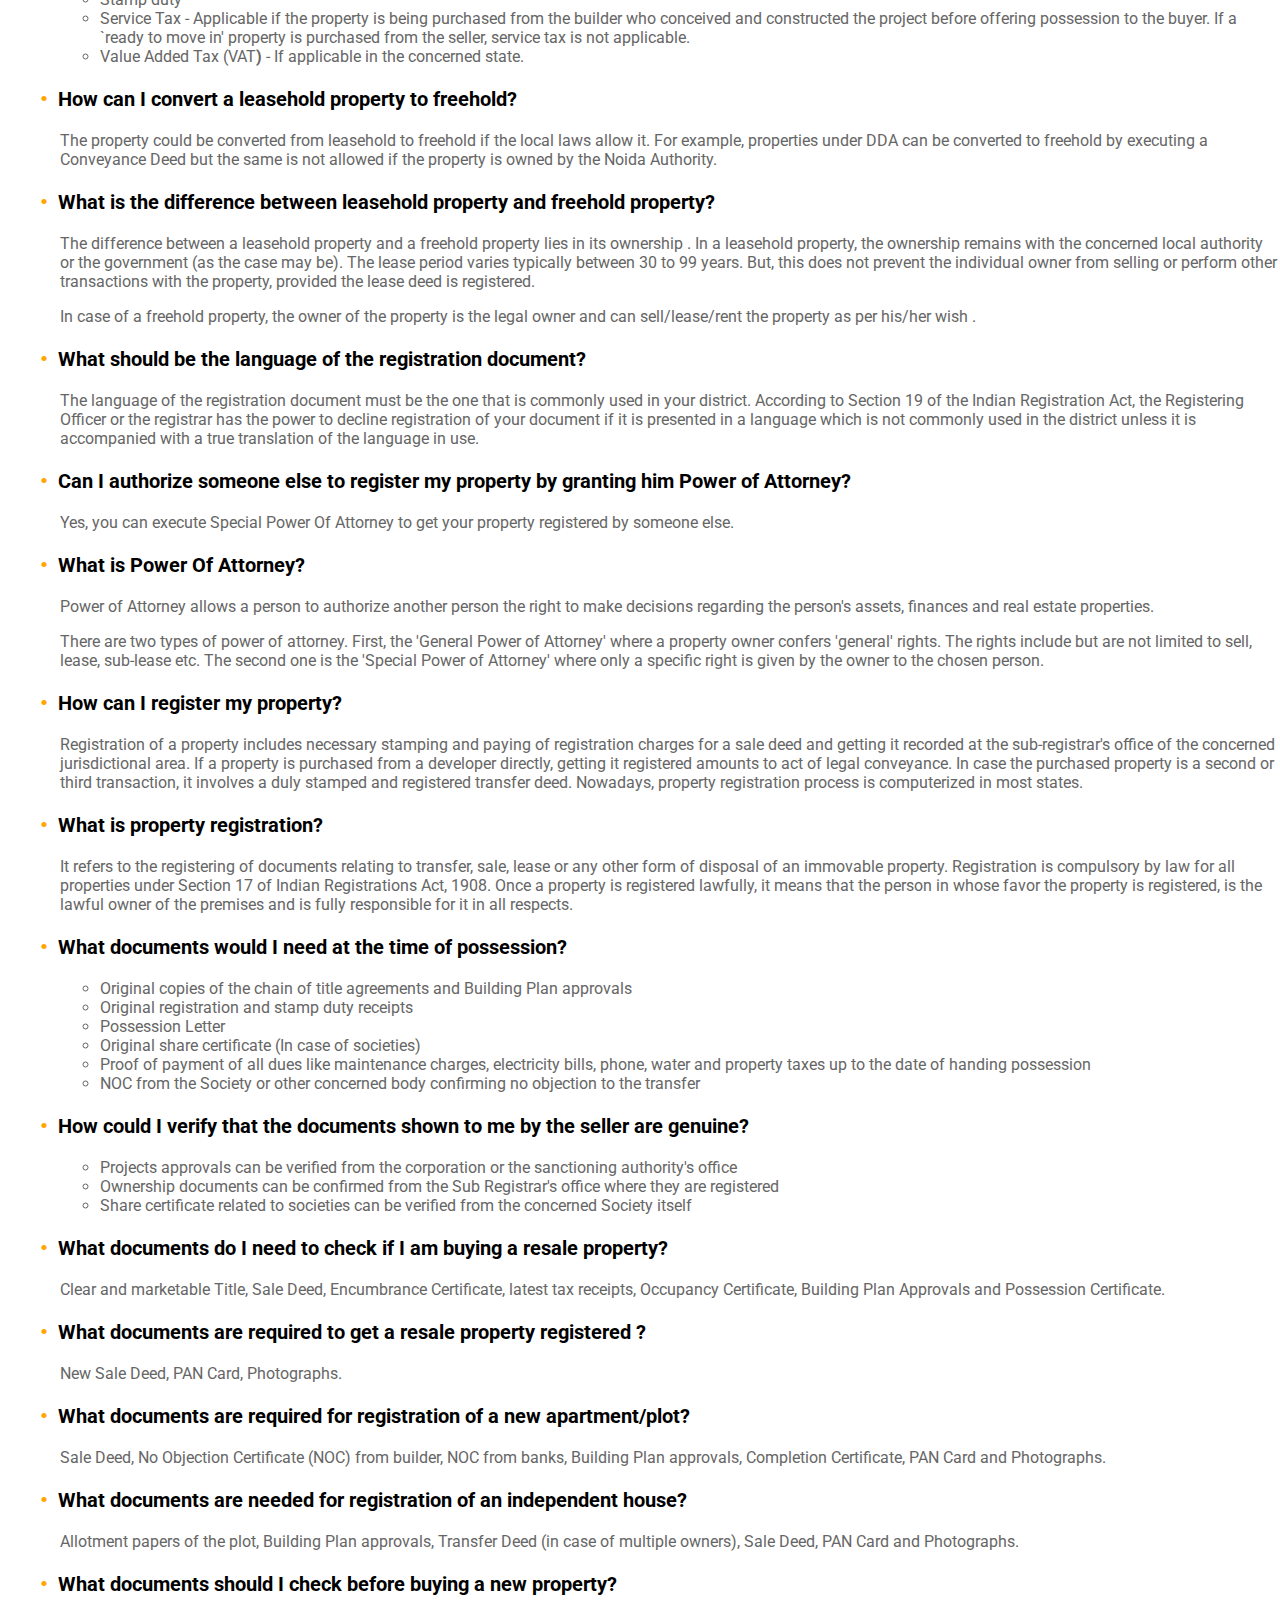
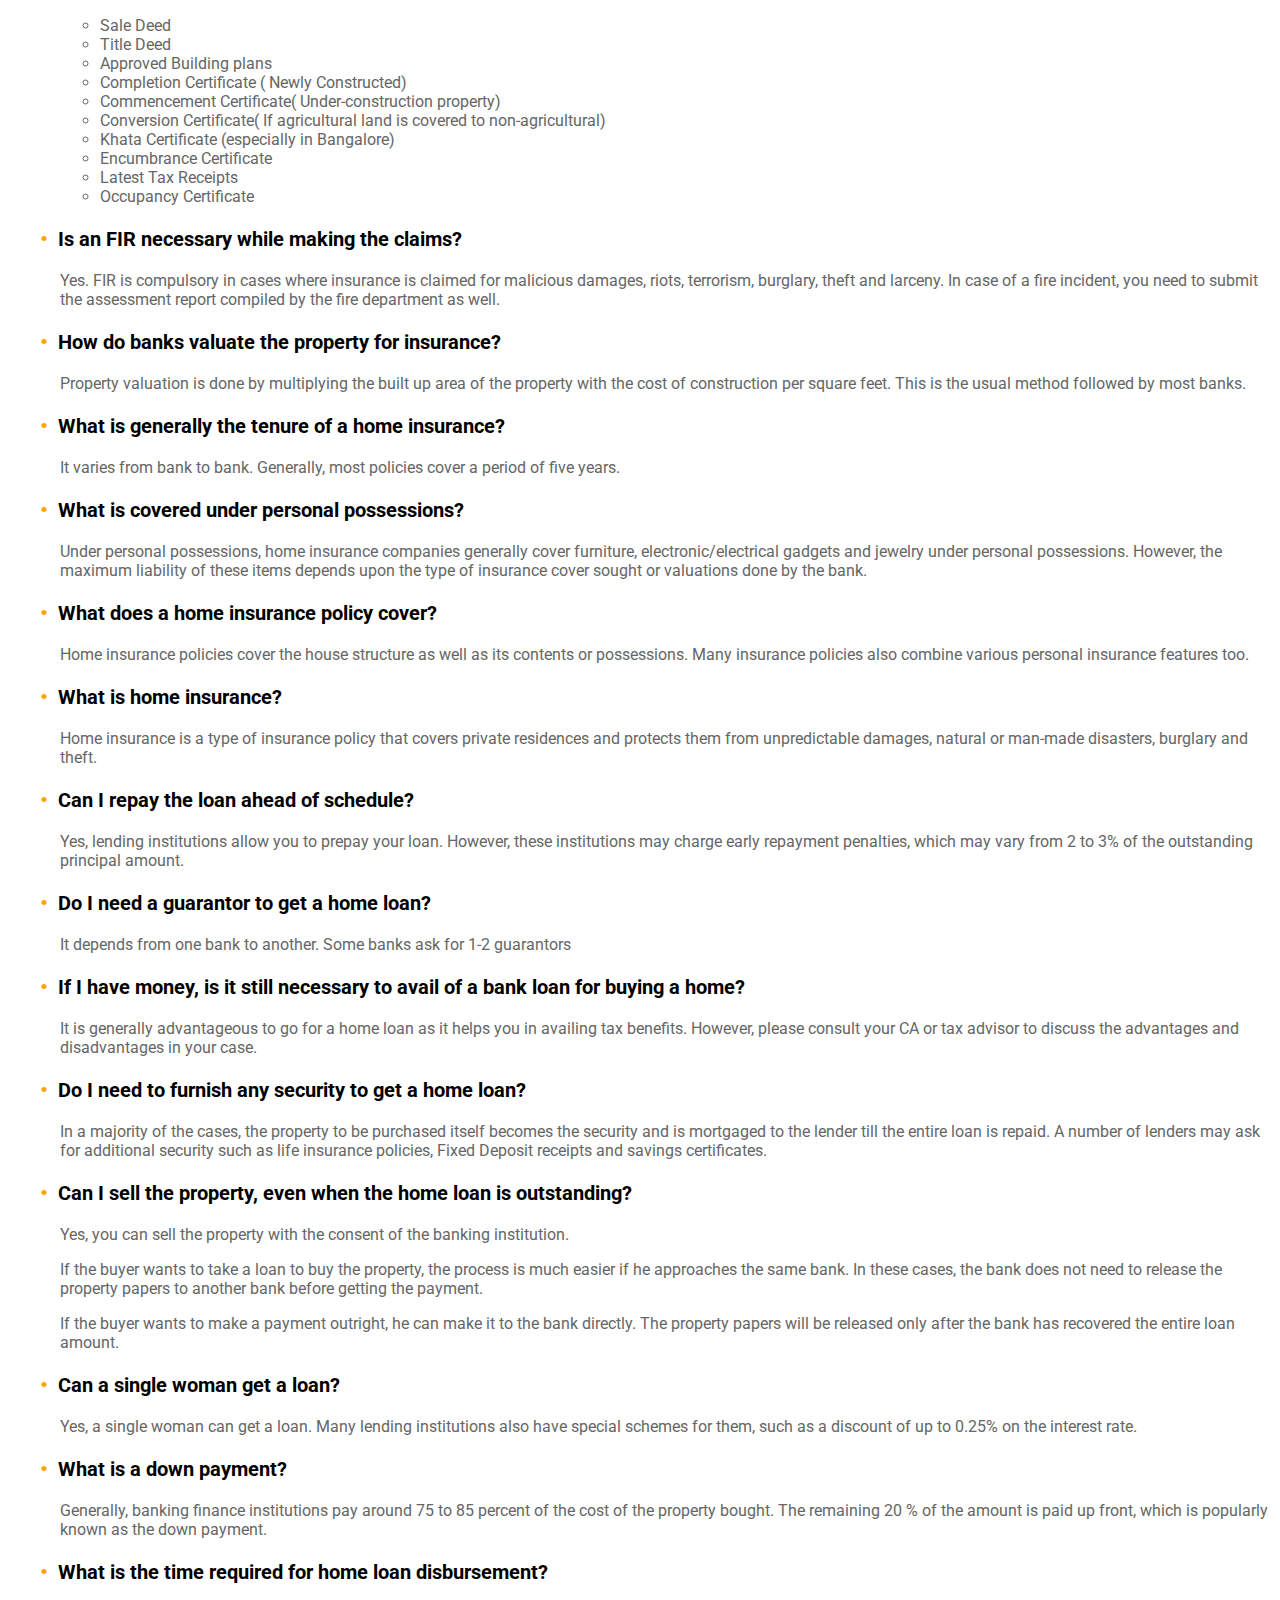
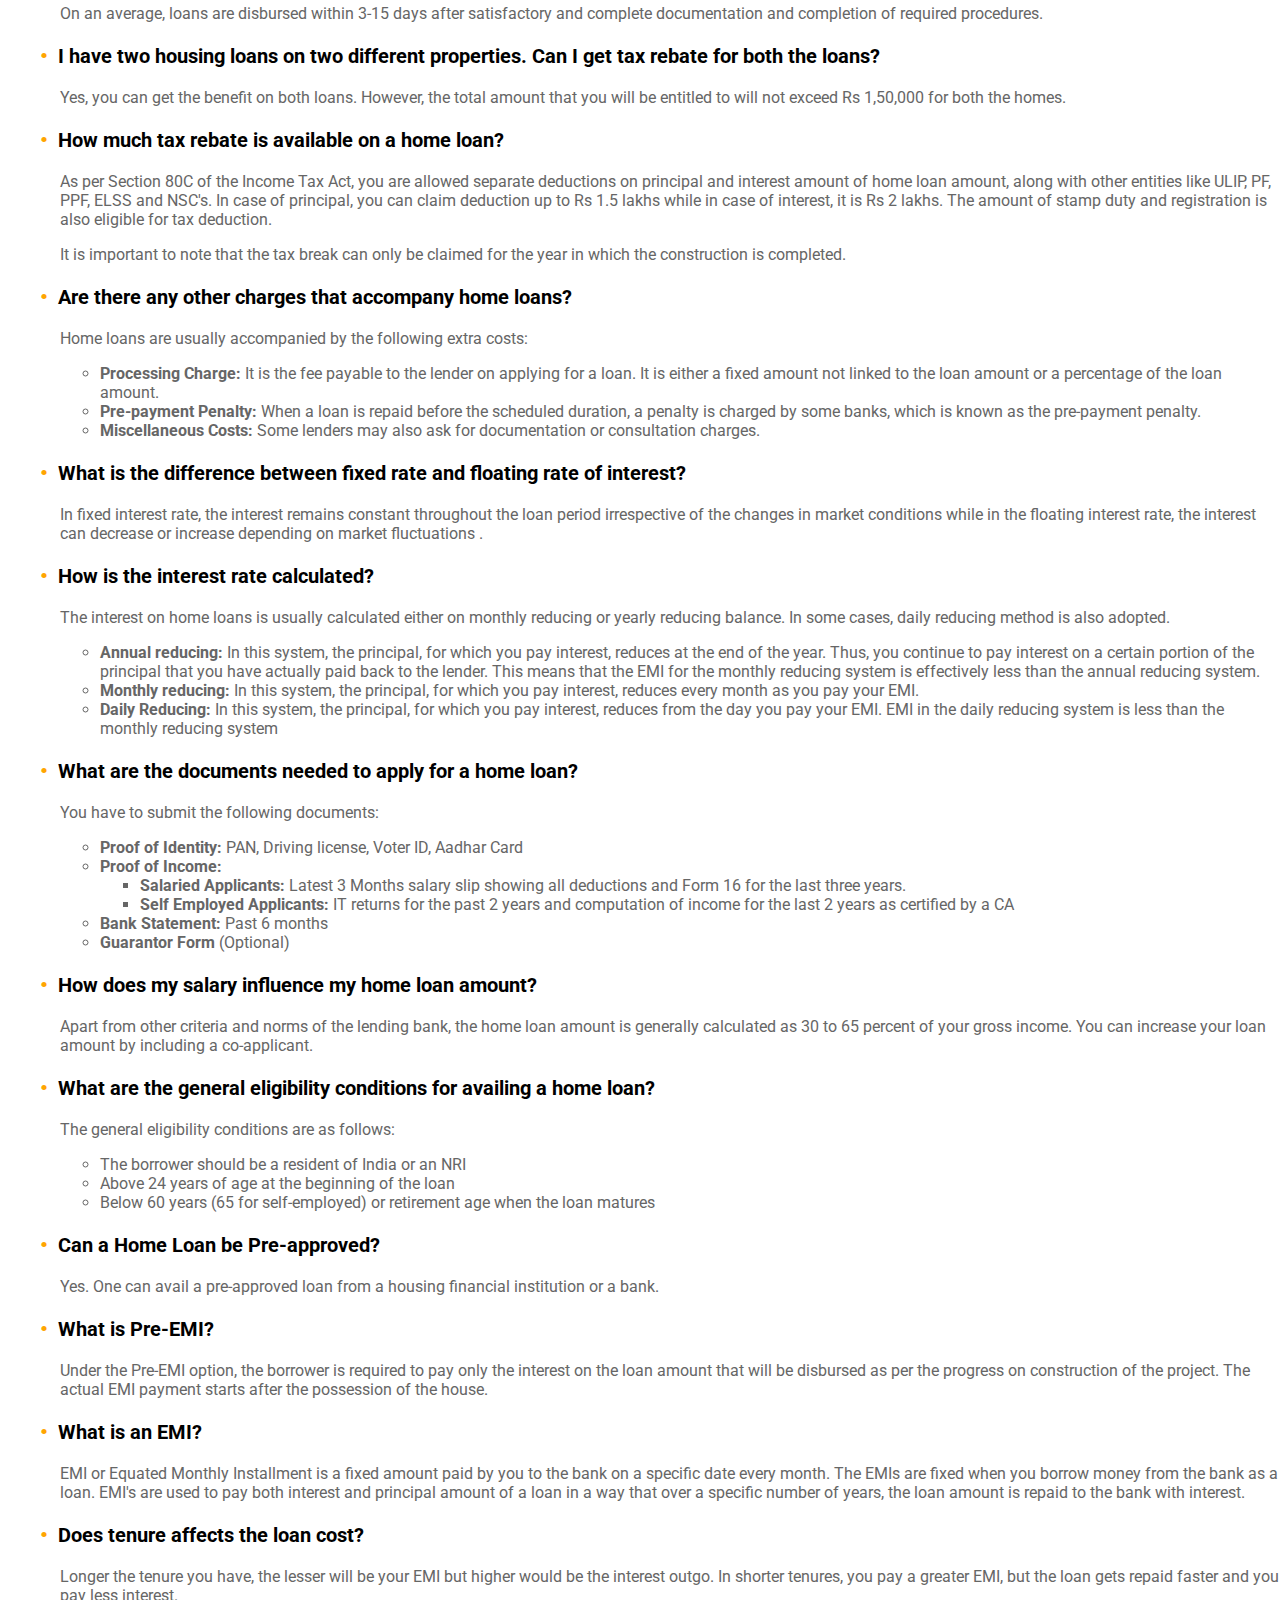
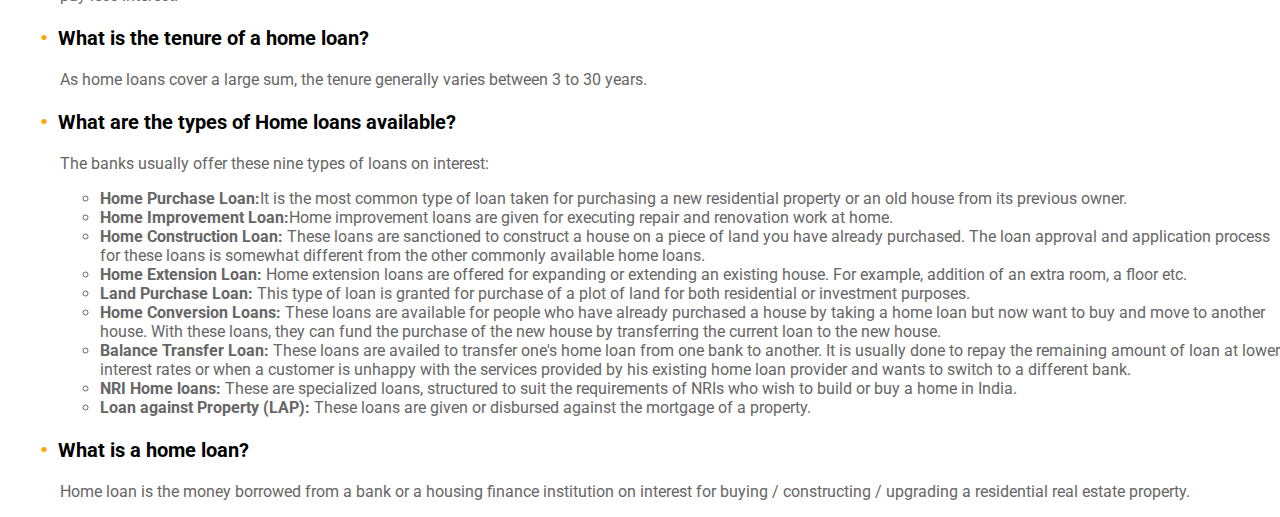
==== commit 553a7997: "Navbar added" ====
--- a/index.html
+++ b/index.html
@@ -2,472 +2,514 @@
 <html>
 <head>
 	<title>Frequently Asked Questions for Property Buyers in India</title>
+	<link rel="stylesheet" type="text/css" href="css/ui.css">
 	<link rel="stylesheet" type="text/css" href="css/style.css">
 	<link href="https://fonts.googleapis.com/css?family=Open+Sans" rel="stylesheet">
+	<link href="https://fonts.googleapis.com/css?family=Roboto" rel="stylesheet">
+	<link rel="stylesheet" href="https://use.fontawesome.com/releases/v5.6.3/css/all.css">
 </head>
 <body>
+	
 	<div id="banner">
 		<div class="heading">PROP<strong>GUIDE</strong> − A Complete Property Guide</div>
+		<div class="desc">#happy<span class="desc-red">home</span></div>
 	</div>
-	<div id="nav"></div>
+
+	<div id="nav">
+		<div class="nav-head">
+			<div class="branding"></div>
+			<div class="subscribe-btn">Subscribe</div>
+			<div class="social">
+				<i class="fab fa-facebook-f"></i>
+				<i class="fab fa-twitter"></i>
+				<i class="fab fa-google-plus"></i>
+				<i class="fab fa-linkedin-in"></i>
+				<i class="fab fa-youtube"></i>
+			</div>
+			<div class="lang">English</div>
+		</div>
+		<div class="nav-body">
+			<ul class="nav-links">
+				<li><a href="#" class="no-link">all</a></li>
+				<li><a href="#" class="no-link">buy & sell</a></li>
+				<li><a href="#" class="no-link">city</a></li>
+				<li><a href="#" class="no-link">living</a></li>
+				<li><a href="#" class="no-link">nri</a></li>
+				<li><a href="#" class="no-link">news and views</a></li>
+				<li><a href="#" class="no-link">legal</a></li>
+				<li><a href="#" class="no-link">budget 2018</a></li>
+				<li><a href="#" class="no-link">more</a></li>
+			</ul>
+			<div class="srch-btn">
+				<i class="fas fa-search"></i>
+			</div>
+		</div>
+		<div class="breadcrumb">
+			<ol>
+				<li class="location"><a href="#" class="no-link">Home</a></li>
+				<li class="location"><a href="#" class="no-link">Property Guide</a></li>
+				<li class="location"><a href="#" class="no-link">FAQs</a></li>
+			</ol>
+		</div>
+	</div>
+	
 	<div id="main">
-		
-<ul>
-	<li id="how-many-properties-can-i-own-pg">
-		<h3><span itemprop="name">How many properties can I own?</span></h3>
-		<div class="faq_ans" itemscope itemtype="https://schema.org/Answer">
-			<p itemprop="text">
-			<p>You can own as many properties as you want.</p>
-			</p>
-		</div>
-	</li>
-	<li id="how-can-i-qualify-for-exemptions-on-the-capital-gains-tax-pg">
-		<h3><span itemprop="name">How can I qualify for exemptions on the Capital Gains Tax?</span></h3>
-		<div class="faq_ans" itemscope itemtype="https://schema.org/Answer">
-			<p itemprop="text">
-			<p>There are a few exemptions available for long term Capital Gains, if you:</p>
-			<ul>
-				<li><strong>Buy or construct a new house</strong>: If you build a new house or buy one from the money you receive from selling a property, you are exempted from paying the tax on Capital Gains. However, the new purchase should be done either one year before or within two years of sale and the construction should be completed within three years from the date of transfer. The new property bought or constructed should not be sold within three years from the date of its purchase or date of completion of construction.</li>
-				<li><strong>Capital Gain Account Scheme- </strong>Through the Capital Gain Account Scheme (CGAS), you can save the received money in designated banks. CGAS helps you in buying time to look for suitable investments as it serves to inform the Income Tax department that you plan to invest the money received; but at a later date.</li>
-				<li><strong>I</strong><strong>nvest in Bonds- </strong>You can also invest in financial assets or bonds to save tax. Such bonds are issued by the Rural Electrification Corporation and the National Highway Authority of India and should be bought within six months of transferring the property. You can invest a maximum of Rs 50 lakhs through these bonds.</li>
-			</ul>
-			</p>
-		</div>
-	</li>
-	<li id="what-is-the-difference-between-long-term-capital-gains-and-short-term-capital-gains-2-pg">
-		<h3><span itemprop="name">What is the difference between long-term Capital Gains and short-term Capital Gains?</span></h3>
-		<div class="faq_ans" itemscope itemtype="https://schema.org/Answer">
-			<p itemprop="text">
-			<p>If the house is held for less than three years prior to its sale, it is termed as a short-term capital asset  and any gain arising from the sale is treated as a short-term Capital Gain. There are no tax exemptions for short-term Capital Gains and one needs to pay it according to the applicable tax slab.</p>
-			<p>However, if the property is sold after holding it for more than three years, it is treated as a long-term capital asset and the gain arising from it is  called the long-term Capital Gain. Such gains attract a flat exemption rate of 20%.</p>
-			</p>
-		</div>
-	</li>
-	<li id="what-are-capital-gains-on-property-purchase-pg">
-		<h3><span itemprop="name">What are Capital Gains on property purchase?</span></h3>
-		<div class="faq_ans" itemscope itemtype="https://schema.org/Answer">
-			<p itemprop="text">
-			<p>Property is considered a capital asset and Capital Gains Tax is levied on the gains arising from the sale of property. Such gains are calculated after adjusting the inflation rate, transfer and renovation charges.</p>
-			</p>
-		</div>
-	</li>
-	<li id="do-i-need-to-pay-stamp-duty-if-the-property-is-transferred-or-is-a-gift-pg">
-		<h3><span itemprop="name">Do I need to pay stamp duty if the property is transferred or is a gift?</span></h3>
-		<div class="faq_ans" itemscope itemtype="https://schema.org/Answer">
-			<p itemprop="text">
-			<p>Yes. Generally, the stamp duty on the gift deed ranges from 5% to 12% in all states. In few states like Haryana, Rajasthan and Delhi, concession of 1 to 2 per cent is given to female transferors.</p>
-			</p>
-		</div>
-	</li>
-	<li id="what-is-stamp-duty-who-is-liable-to-pay-stamp-duty-do-i-get-tax-benefits-on-stamp-duty-pg">
-		<h3><span itemprop="name">What is Stamp Duty? Who is liable to pay Stamp Duty? Do I get tax benefits on Stamp Duty?</span></h3>
-		<div class="faq_ans" itemscope itemtype="https://schema.org/Answer">
-			<p itemprop="text">
-			<p>Stamp Duty is the tax paid for the legal recognition of property. It is paid by the home buyers. You can claim tax incentives of up to Rs 1.5 lakh on stamp duty and registration charges on a new property purchase or construction of a house. However, these benefits are available for only one self-occupied property.</p>
-			</p>
-		</div>
-	</li>
-	<li id="what-are-the-current-rates-for-the-different-property-taxes-that-need-to-be-paid-pg">
-		<h3><span itemprop="name">What are the current rates for the different property taxes that need to be paid?</span></h3>
-		<div class="faq_ans" itemscope itemtype="https://schema.org/Answer">
-			<p itemprop="text">
-			<p style="text-align: justify;"><strong>TDS</strong>- 1% on immovable properties (except agricultural land) exceeding Rs 50 lakhs.</p>
-			<p style="text-align: justify;"><strong>Stamp Duty</strong> - Depending upon  state and municipal laws</p>
-			<p style="text-align: justify;"><strong>Service Tax-</strong> It is a central tax paid for the services offered by the developer to you.  From April 1, 2015 onwards, if the apartment is worth less than Rs 1 crore, or has a floor area less than 2000 sq ft, the service charge levied is 14% on car parking and preferential location charges (PLC) and 3.50% on the basic sale price.  If the apartment is worth over Rs 1 crore, or has a floor area greater than 2000 sq ft, the service tax levied is 14% on car parking and preferential location charges (PLC) and 4.2% on the basic sale price of the flat.</p>
-			</p>
-		</div>
-	</li>
-	<li id="what-are-the-taxes-that-i-need-to-pay-before-buying-a-property-pg">
-		<h3><span itemprop="name">What are the taxes that I need to pay before buying a property?</span></h3>
-		<div class="faq_ans" itemscope itemtype="https://schema.org/Answer">
-			<p itemprop="text">
-			<p>The buyer needs to pay the following taxes:</p>
-			<ul>
-				<li>TDS or tax deduction at source on amount exceeding Rs 50 lakhs for the purchase of property excluding agricultural land.</li>
-				<li>Stamp duty</li>
-				<li>Service Tax - Applicable if the property is being purchased from the builder who conceived and constructed the project before offering possession to the buyer. If a `ready to move in' property is purchased from the seller, service tax is not applicable.</li>
-				<li>Value Added Tax (VAT<strong>)</strong> - If applicable in the concerned state.</li>
-			</ul>
-			</p>
-		</div>
-	</li>
-	<li id="how-can-i-convert-a-leasehold-property-to-freehold-pg">
-		<h3><span itemprop="name">How can I convert a leasehold property to freehold?</span></h3>
-		<div class="faq_ans" itemscope itemtype="https://schema.org/Answer">
-			<p itemprop="text">
-			<p>The property could be converted from leasehold to freehold if the local laws allow it. For example, properties under DDA can be converted to freehold by executing a Conveyance Deed but the same is not allowed if the property is owned by the Noida Authority.</p>
-			</p>
-		</div>
-	</li>
-	<li id="what-is-the-difference-between-leasehold-property-and-freehold-property-pg">
-		<h3><span itemprop="name">What is the difference between leasehold property and freehold property?</span></h3>
-		<div class="faq_ans" itemscope itemtype="https://schema.org/Answer">
-			<p itemprop="text">
-			<p>The difference between a leasehold property and a freehold property lies in its ownership . In a leasehold property, the ownership remains with the concerned local authority or the government (as the case may be). The lease period varies typically between 30 to 99 years. But, this does not prevent the individual owner from selling or perform other transactions with the property, provided the lease deed is registered.</p>
-			<p>In case of a freehold property, the owner of the property is the legal owner and can sell/lease/rent the property as per his/her wish .</p>
-			</p>
-		</div>
-	</li>
-	<li id="what-should-be-the-language-of-the-registration-document-pg">
-		<h3><span itemprop="name">What should be the language of the registration document?</span></h3>
-		<div class="faq_ans" itemscope itemtype="https://schema.org/Answer">
-			<p itemprop="text">
-			<p>The language of the registration document must be the one that is commonly used in your district. According to Section 19 of the Indian Registration Act, the Registering Officer or the registrar has the power to decline registration of your document if it is presented in a language which is not commonly used in the district unless  it is accompanied with a true translation of the language in use.</p>
-			</p>
-		</div>
-	</li>
-	<li id="can-i-authorize-someone-else-to-register-my-property-by-granting-him-power-of-attorney-pg">
-		<h3><span itemprop="name">Can I authorize someone else to register my property by granting him Power of Attorney?</span></h3>
-		<div class="faq_ans" itemscope itemtype="https://schema.org/Answer">
-			<p itemprop="text">
-			<p>Yes, you can execute Special Power Of Attorney to get your property registered by someone else.</p>
-			</p>
-		</div>
-	</li>
-	<li id="what-is-power-of-attorney-pg">
-		<h3><span itemprop="name">What is Power Of Attorney?</span></h3>
-		<div class="faq_ans" itemscope itemtype="https://schema.org/Answer">
-			<p itemprop="text">
-			<p>Power of Attorney allows a person to authorize another person the right to make decisions  regarding the person's assets, finances and real estate properties.</p>
-			<p>There are two types of power of attorney. First, the 'General Power of Attorney' where a property owner confers 'general' rights. The rights include but are not limited to sell, lease, sub-lease etc. The second one is the 'Special Power of Attorney' where only a specific right is given by the owner to the chosen person.</p>
-			</p>
-		</div>
-	</li>
-	<li id="how-can-i-register-my-property-pg">
-		<h3><span itemprop="name">How can I register my property?</span></h3>
-		<div class="faq_ans" itemscope itemtype="https://schema.org/Answer">
-			<p itemprop="text">Registration of a property includes necessary stamping and paying of registration charges for a sale deed and getting it recorded at the sub-registrar's office of the concerned jurisdictional area.
-				If a property is purchased from a developer directly, getting it registered amounts to act of legal conveyance. In case the purchased property is a second or third transaction, it involves a duly stamped and registered transfer deed. Nowadays, property registration process is computerized in most states. 
-			</p>
-		</div>
-	</li>
-	<li id="what-is-property-registration-pg">
-		<h3><span itemprop="name">What is property registration?</span></h3>
-		<div class="faq_ans" itemscope itemtype="https://schema.org/Answer">
-			<p itemprop="text">It refers to the registering of documents relating to transfer, sale, lease or any other form of disposal of an immovable property. Registration is compulsory by law for all properties under Section 17 of Indian Registrations Act, 1908. Once a property is registered lawfully, it means that the person in whose favor the property is registered, is the lawful owner of the premises and is fully responsible for it in all respects.</p>
-		</div>
-	</li>
-	<li id="what-documents-would-i-need-at-the-time-of-possession-pg">
-		<h3><span itemprop="name">What documents would I need at the time of possession?</span></h3>
-		<div class="faq_ans" itemscope itemtype="https://schema.org/Answer">
-			<p itemprop="text">
-			<ul>
-				<li>Original copies of the chain of title agreements and Building Plan approvals</li>
-				<li>Original registration and stamp duty receipts</li>
-				<li>Possession Letter</li>
-				<li>Original share certificate (In case of societies)</li>
-				<li>Proof of payment of all dues like maintenance charges, electricity bills, phone, water and property taxes up to the date of handing possession</li>
-				<li>NOC from the Society or other concerned body confirming no objection to the transfer</li>
-			</ul>
-			</p>
-		</div>
-	</li>
-	<li id="how-could-i-verify-that-the-documents-shown-to-me-by-the-seller-are-genuine-pg">
-		<h3><span itemprop="name">How could I verify that the documents shown to me by the seller are genuine?</span></h3>
-		<div class="faq_ans" itemscope itemtype="https://schema.org/Answer">
-			<p itemprop="text">
-			<ul>
-				<li>Projects approvals can be verified from the corporation or the sanctioning authority's office</li>
-				<li>Ownership documents can be confirmed from the Sub Registrar's office where they are registered</li>
-				<li>Share certificate related to societies can be verified from the concerned Society itself</li>
-			</ul>
-			</p>
-		</div>
-	</li>
-	<li id="what-documents-do-i-need-to-check-if-i-am-buying-a-resale-property-pg">
-		<h3><span itemprop="name">What documents do I need to check  if I am buying a resale property?</span></h3>
-		<div class="faq_ans" itemscope itemtype="https://schema.org/Answer">
-			<p itemprop="text">Clear and marketable Title, Sale Deed, Encumbrance Certificate, latest tax receipts, Occupancy Certificate, Building Plan Approvals and Possession Certificate.</p>
-		</div>
-	</li>
-	<li id="what-documents-are-required-to-get-a-resale-property-registered-pg">
-		<h3><span itemprop="name">What documents are required to get a resale property registered ?</span></h3>
-		<div class="faq_ans" itemscope itemtype="https://schema.org/Answer">
-			<p itemprop="text">New Sale Deed, PAN Card, Photographs.</p>
-		</div>
-	</li>
-	<li id="what-documents-are-required-for-registration-of-a-new-apartmentplot-pg">
-		<h3><span itemprop="name">What documents are required for registration of a new apartment/plot?</span></h3>
-		<div class="faq_ans" itemscope itemtype="https://schema.org/Answer">
-			<p itemprop="text">Sale Deed, No Objection Certificate (NOC) from builder, NOC from banks, Building Plan approvals, Completion Certificate, PAN Card and Photographs.</p>
-		</div>
-	</li>
-	<li id="what-documents-are-needed-for-registration-of-an-independent-house-pg">
-		<h3><span itemprop="name">What documents are needed for registration of an independent house?</span></h3>
-		<div class="faq_ans" itemscope itemtype="https://schema.org/Answer">
-			<p itemprop="text">Allotment papers of the plot, Building Plan approvals, Transfer Deed (in case of multiple owners), Sale Deed, PAN Card and Photographs.</p>
-		</div>
-	</li>
-	<li id="what-documents-should-i-check-before-buying-a-new-property-pg">
-		<h3><span itemprop="name">What documents should I check before buying a new property?</span></h3>
-		<div class="faq_ans" itemscope itemtype="https://schema.org/Answer">
-			<p itemprop="text">
-			<ul>
-				<li>Sale Deed</li>
-				<li>Title Deed</li>
-				<li>Approved Building plans</li>
-				<li>Completion Certificate ( Newly Constructed)</li>
-				<li>Commencement Certificate( Under-construction property)</li>
-				<li>Conversion Certificate( If agricultural land is covered to non-agricultural)</li>
-				<li>Khata Certificate (especially in Bangalore)</li>
-				<li>Encumbrance Certificate</li>
-				<li>Latest Tax Receipts</li>
-				<li>Occupancy Certificate</li>
-			</ul>
-			</p>
-		</div>
-	</li>
-	<li id="is-an-fir-necessary-while-making-the-claims-pg">
-		<h3><span itemprop="name">Is an FIR necessary while making the claims?</span></h3>
-		<div class="faq_ans" itemscope itemtype="https://schema.org/Answer">
-			<p itemprop="text">Yes. FIR is compulsory in cases where insurance is claimed for malicious damages, riots, terrorism, burglary, theft and larceny. In case of a fire incident, you need to submit the assessment report compiled by the fire department as well.</p>
-		</div>
-	</li>
-	<li id="how-do-banks-valuate-the-property-for-insurance-pg">
-		<h3><span itemprop="name">How do banks valuate the property for insurance?</span></h3>
-		<div class="faq_ans" itemscope itemtype="https://schema.org/Answer">
-			<p itemprop="text">Property valuation is done by multiplying the built up area of the property with the cost of construction per square feet. This is the usual method followed by most banks.</p>
-		</div>
-	</li>
-	<li id="what-is-generally-the-tenure-of-a-home-insurance-pg">
-		<h3><span itemprop="name">What is generally the tenure of a home insurance?</span></h3>
-		<div class="faq_ans" itemscope itemtype="https://schema.org/Answer">
-			<p itemprop="text">It varies from bank to bank. Generally, most policies cover a period of five years. </p>
-		</div>
-	</li>
-	<li id="what-is-covered-under-personal-possessions-pg">
-		<h3><span itemprop="name">What is covered under personal possessions?</span></h3>
-		<div class="faq_ans" itemscope itemtype="https://schema.org/Answer">
-			<p itemprop="text">Under personal possessions, home insurance companies generally cover furniture, electronic/electrical gadgets and jewelry under personal possessions. However, the maximum liability of these items depends upon the type of insurance cover sought or valuations done by the bank.</p>
-		</div>
-	</li>
-	<li id="what-does-a-home-insurance-policy-cover-pg">
-		<h3><span itemprop="name">What does a home insurance policy cover?</span></h3>
-		<div class="faq_ans" itemscope itemtype="https://schema.org/Answer">
-			<p itemprop="text">Home insurance policies cover the house structure as well as its contents or possessions. Many insurance policies also combine various personal insurance features too.</p>
-		</div>
-	</li>
-	<li id="what-is-home-insurance-pg">
-		<h3><span itemprop="name">What is home insurance?</span></h3>
-		<div class="faq_ans" itemscope itemtype="https://schema.org/Answer">
-			<p itemprop="text">Home insurance is a type of insurance policy that covers private residences and protects them from unpredictable damages, natural or man-made disasters, burglary and theft.</p>
-		</div>
-	</li>
-	<li id="can-i-repay-the-loan-ahead-of-schedule-pg">
-		<h3><span itemprop="name">Can I repay the loan ahead of schedule?</span></h3>
-		<div class="faq_ans" itemscope itemtype="https://schema.org/Answer">
-			<p itemprop="text">Yes, lending institutions allow you to prepay your loan. However, these institutions may charge early repayment penalties, which may vary from 2 to 3% of the outstanding principal amount.</p>
-		</div>
-	</li>
-	<li id="do-i-need-a-guarantor-to-get-a-home-loan-pg">
-		<h3><span itemprop="name">Do I need a guarantor to get a home loan?</span></h3>
-		<div class="faq_ans" itemscope itemtype="https://schema.org/Answer">
-			<p itemprop="text">It depends from one bank to another. Some banks ask for 1-2 guarantors</p>
-		</div>
-	</li>
-	<li id="if-i-have-money-is-it-still-necessary-to-avail-of-a-bank-loan-for-buying-a-home-pg">
-		<h3><span itemprop="name">If I have money, is it still necessary to avail of a bank loan for buying a home?</span></h3>
-		<div class="faq_ans" itemscope itemtype="https://schema.org/Answer">
-			<p itemprop="text">It is generally advantageous to go for a home loan as it helps you in availing tax benefits.  However, please consult your CA or tax advisor to discuss the advantages and disadvantages in your case.</p>
-		</div>
-	</li>
-	<li id="do-i-need-to-furnish-any-security-to-get-a-home-loan-pg">
-		<h3><span itemprop="name">Do I need to furnish any security to get a home loan?</span></h3>
-		<div class="faq_ans" itemscope itemtype="https://schema.org/Answer">
-			<p itemprop="text">In a majority of the cases, the property to be purchased itself becomes the security and is mortgaged to the lender till the entire loan is repaid. A number of lenders may ask for additional security such as life insurance policies, Fixed Deposit receipts and savings certificates.</p>
-		</div>
-	</li>
-	<li id="can-i-sell-the-property-even-when-the-home-loan-is-outstanding-pg">
-		<h3><span itemprop="name">Can I sell the property, even when the home loan is outstanding?</span></h3>
-		<div class="faq_ans" itemscope itemtype="https://schema.org/Answer">
-			<p itemprop="text">
-			<p>Yes, you can sell the property with the consent of the banking institution.</p>
-			<p>If the buyer wants to take a loan to buy the property, the process is much easier if he approaches the same bank. In these cases, the bank does not need to release the property papers to another bank before getting the payment.</p>
-			<p>If the buyer wants to make a payment outright, he can make it to the bank directly. The property papers will be released only after the bank has recovered the entire loan amount.</p>
-			</p>
-		</div>
-	</li>
-	<li id="can-a-single-woman-get-a-loan-pg">
-		<h3><span itemprop="name">Can a single woman get a loan?</span></h3>
-		<div class="faq_ans" itemscope itemtype="https://schema.org/Answer">
-			<p itemprop="text">Yes, a single woman can get a loan. Many lending institutions also have special schemes for them, such as a discount of up to 0.25% on the interest rate.</p>
-		</div>
-	</li>
-	<li id="what-is-a-down-payment-pg">
-		<h3><span itemprop="name">What is a down payment?</span></h3>
-		<div class="faq_ans" itemscope itemtype="https://schema.org/Answer">
-			<p itemprop="text">Generally, banking finance institutions pay around 75 to 85 percent of the cost of the property bought. The remaining 20 % of the amount is paid up front, which is popularly known as the down payment.</p>
-		</div>
-	</li>
-	<li id="what-is-the-time-required-for-home-loan-disbursement-pg">
-		<h3><span itemprop="name">What is the time required for home loan disbursement?</span></h3>
-		<div class="faq_ans" itemscope itemtype="https://schema.org/Answer">
-			<p itemprop="text">On an average, loans are disbursed within 3-15 days after satisfactory and complete documentation and completion of required procedures.</p>
-		</div>
-	</li>
-	<li id="i-have-two-housing-loans-on-two-different-properties-can-i-get-tax-rebate-for-both-the-loans-pg">
-		<h3><span itemprop="name">I have two housing loans on two different properties. Can I get tax rebate for both the loans?</span></h3>
-		<div class="faq_ans" itemscope itemtype="https://schema.org/Answer">
-			<p itemprop="text">Yes, you can get the benefit on both loans. However, the total amount that you will be entitled to will not exceed Rs 1,50,000 for both the homes.</p>
-		</div>
-	</li>
-	<li id="how-much-tax-rebate-is-available-on-a-home-loan-pg">
-		<h3><span itemprop="name">How much tax rebate is available on a home loan?</span></h3>
-		<div class="faq_ans" itemscope itemtype="https://schema.org/Answer">
-			<p itemprop="text">
-			<p>As per Section 80C of the Income Tax Act, you are allowed separate deductions on principal and interest amount of home loan amount, along with other entities like ULIP, PF, PPF, ELSS and NSC's. In case of principal, you can claim deduction up to Rs 1.5 lakhs while in case of interest, it is Rs 2 lakhs. The amount of stamp duty and registration is also eligible for tax deduction.</p>
-			<p>It is important to note that the tax break can only be claimed for the year in which the construction is completed.</p>
-			</p>
-		</div>
-	</li>
-	<li id="are-there-any-other-charges-that-accompany-home-loans-pg">
-		<h3><span itemprop="name">Are there any other charges that accompany home loans?</span></h3>
-		<div class="faq_ans" itemscope itemtype="https://schema.org/Answer">
-			<p itemprop="text">Home loans are usually accompanied by the following extra costs:
-			<ul>
-				<li><strong>Processing Charge: </strong>It is the fee payable to the lender on applying for a loan. It is either a fixed amount not linked to the loan amount or a percentage of the loan amount.</li>
-				<li><strong>Pre-payment Penalty:</strong> When a loan is repaid before the scheduled duration, a penalty is charged by some banks, which is known as the pre-payment penalty.</li>
-				<li><strong>Miscellaneous Costs:</strong> Some lenders may also ask for documentation or consultation charges.</li>
-			</ul>
-			</p>
-		</div>
-	</li>
-	<li id="what-is-the-difference-between-fixed-rate-and-floating-rate-of-interest-pg">
-		<h3><span itemprop="name">What is the difference between fixed rate and floating rate of interest?</span></h3>
-		<div class="faq_ans" itemscope itemtype="https://schema.org/Answer">
-			<p itemprop="text">In fixed interest rate, the interest remains constant throughout the loan period irrespective of the changes in market conditions while in the floating interest rate, the interest can decrease or increase depending on market fluctuations .</p>
-		</div>
-	</li>
-	<li id="how-is-the-interest-rate-calculated-pg">
-		<h3><span itemprop="name">How is the interest rate calculated?</span></h3>
-		<div class="faq_ans" itemscope itemtype="https://schema.org/Answer">
-			<p itemprop="text">The interest on home loans is usually calculated either on monthly reducing or yearly reducing balance. In some cases, daily reducing method is also adopted.
-			<ul>
-				<li><strong>Annual reducing:</strong>
-					In this system, the principal, for which you pay interest, reduces at the end of the year. Thus, you continue to pay interest on a certain portion of the principal that you have actually paid back to the lender. This means that the EMI for the monthly reducing system is effectively less than the annual reducing system.
-				</li>
-				<li><strong>Monthly reducing:</strong>
-					In this system, the principal, for which you pay interest, reduces every month as you pay your EMI.
-				</li>
-				<li><strong>Daily Reducing:</strong>
-					In this system, the principal, for which you pay interest, reduces from the day you pay your EMI. EMI in the daily reducing system is less than the monthly reducing system
-				</li>
-			</ul>
-			</p>
-		</div>
-	</li>
-	<li id="what-are-the-documents-needed-to-apply-for-a-home-loan-pg">
-		<h3><span itemprop="name">What are the documents needed to apply for a home loan?</span></h3>
-		<div class="faq_ans" itemscope itemtype="https://schema.org/Answer">
-			<p itemprop="text">You have to submit the following documents:
-			<ul>
-				<li><strong>Proof of Identity:</strong> PAN, Driving license, Voter ID, Aadhar Card</li>
-				<li>
-					<strong>Proof of Income:</strong>
-					<ul>
-						<li><strong>Salaried Applicants:</strong> Latest 3 Months salary slip showing all deductions and Form 16 for the last three years.</li>
-						<li><strong>Self Employed Applicants:</strong> IT returns for the past 2 years and computation of income for the last 2 years as certified by a CA</li>
-					</ul>
-				</li>
-				<li><strong>Bank Statement:</strong> Past 6 months</li>
-				<li><strong>Guarantor Form</strong> (Optional)</li>
-			</ul>
-			</p>
-		</div>
-	</li>
-	<li id="how-does-my-salary-influence-my-home-loan-amount-pg">
-		<h3><span itemprop="name">How does my salary influence my home loan amount?</span></h3>
-		<div class="faq_ans" itemscope itemtype="https://schema.org/Answer">
-			<p itemprop="text">Apart from other criteria and norms of the lending bank, the home loan amount is generally calculated as 30 to 65 percent of your gross income. You can increase your loan amount by including a co-applicant.</p>
-		</div>
-	</li>
-	<li id="what-are-the-general-eligibility-conditions-for-availing-a-home-loan-pg">
-		<h3><span itemprop="name">What are the general eligibility conditions for availing a home loan?</span></h3>
-		<div class="faq_ans" itemscope itemtype="https://schema.org/Answer">
-			<p itemprop="text">The general eligibility conditions are as follows:
-			<ul>
-				<li>The borrower should be a resident of India or an NRI</li>
-				<li>Above 24 years of age at the beginning of the loan</li>
-				<li>Below 60 years (65 for self-employed) or retirement age when the loan matures</li>
-			</ul>
-			</p>
-		</div>
-	</li>
-	<li id="can-a-home-loan-be-pre-approved-pg">
-		<h3><span itemprop="name">Can a Home Loan be Pre-approved?</span></h3>
-		<div class="faq_ans" itemscope itemtype="https://schema.org/Answer">
-			<p itemprop="text">Yes. One can avail  a pre-approved loan from a housing financial institution or a bank.</p>
-		</div>
-	</li>
-	<li id="what-is-pre-emi-pg">
-		<h3><span itemprop="name">What is Pre-EMI?</span></h3>
-		<div class="faq_ans" itemscope itemtype="https://schema.org/Answer">
-			<p itemprop="text">Under the Pre-EMI option, the borrower is required to pay only the interest on the loan amount that will be disbursed as per the progress on construction of the project. The actual EMI payment starts after the possession of the house.</p>
-		</div>
-	</li>
-	<li id="what-is-an-emi-pg">
-		<h3><span itemprop="name">What is an EMI?</span></h3>
-		<div class="faq_ans" itemscope itemtype="https://schema.org/Answer">
-			<p itemprop="text">EMI or Equated Monthly Installment is a fixed amount paid by you to the bank on a specific date every month. The EMIs are fixed when you borrow money from the bank as a loan. EMI's are used to pay both interest and principal amount of a loan in a way that over a specific number of years, the loan amount is repaid to the bank with interest. </p>
-		</div>
-	</li>
-	<li id="does-tenure-affects-the-loan-cost-pg">
-		<h3><span itemprop="name">Does tenure affects the loan cost?</span></h3>
-		<div class="faq_ans" itemscope itemtype="https://schema.org/Answer">
-			<p itemprop="text">Longer the tenure you have, the lesser will be your EMI but higher would be the interest outgo. In shorter tenures, you pay a greater EMI, but the loan gets repaid faster and you pay less interest. </p>
-		</div>
-	</li>
-	<li id="what-is-the-tenure-of-a-home-loan-pg">
-		<h3><span itemprop="name">What is the tenure of a home loan?</span></h3>
-		<div class="faq_ans" itemscope itemtype="https://schema.org/Answer">
-			<p itemprop="text">As home loans cover a large sum, the tenure generally varies between 3 to 30 years.</p>
-		</div>
-	</li>
-	<li id="what-are-the-types-of-home-loans-available-pg">
-		<h3><span itemprop="name">What are the types of Home loans available?</span></h3>
-		<div class="faq_ans" itemscope itemtype="https://schema.org/Answer">
-			<p itemprop="text">The banks usually offer these nine types of loans on interest:
-			<ul>
-				<li><strong>Home Purchase Loan:
-					</strong>It is the most common type of loan taken for purchasing a new residential property or an old house from its previous owner.
-				</li>
-				<li><strong>Home Improvement Loan:
-					</strong>Home improvement loans are given for executing repair and renovation work at home.
-				</li>
-				<li><strong>Home Construction Loan:</strong>
-					These loans are sanctioned to construct a house on a piece of land you have already purchased. The loan approval and application process for these loans is somewhat different from the other commonly available home loans.
-				</li>
-				<li><strong>Home Extension Loan:</strong>
-					Home extension loans are offered for expanding or extending an existing house. For example, addition of an extra room, a floor etc.
-				</li>
-				<li><strong>Land Purchase Loan:</strong>
-					This type of loan is granted for purchase of a plot of land for both residential or investment purposes.
-				</li>
-				<li><strong>Home Conversion Loans:</strong>
-					These loans are available for people who have already purchased a house by taking a home loan but now want to buy and move to another house. With these loans, they can fund the purchase of the new house by transferring the current loan to the new house.
-				</li>
-				<li><strong>Balance Transfer Loan:</strong>
-					These loans are availed to transfer one's home loan from one bank to another. It is usually done to repay the remaining amount of loan at lower interest rates or when a customer is unhappy with the services provided by his existing home loan provider and wants to switch to a different bank.
-				</li>
-				<li><strong>NRI Home loans:</strong>
-					These are specialized loans, structured to suit the requirements of NRIs who wish to build or buy a home in India.
-				</li>
-				<li><strong>Loan against Property (LAP):</strong>
-					These loans are given or disbursed against the mortgage of a property.
-				</li>
-			</ul>
-			</p>
-		</div>
-	</li>
-	<li id="what-is-a-home-loan-pg">
-		<h3><span itemprop="name">What is a home loan?</span></h3>
-		<div class="faq_ans" itemscope itemtype="https://schema.org/Answer">
-			<p itemprop="text">Home loan is the money borrowed from a bank or a housing finance institution  on interest for buying / constructing / upgrading a residential real estate property.</p>
-		</div>
-	</li>
-</ul>
-		
+		<ul>
+			<li class="qna">
+				<h3 class="question">How many properties can I own?</h3>
+				<div class="answer">
+					<p>
+						<p>You can own as many properties as you want.</p>
+					</p>
+				</div>
+			</li>
+			<li class="qna">
+				<h3 class="question">How can I qualify for exemptions on the Capital Gains Tax?</h3>
+				<div class="answer">
+					<p>
+						<p>There are a few exemptions available for long term Capital Gains, if you:</p>
+						<ul>
+							<li><strong>Buy or construct a new house</strong>: If you build a new house or buy one from the money you receive from selling a property, you are exempted from paying the tax on Capital Gains. However, the new purchase should be done either one year before or within two years of sale and the construction should be completed within three years from the date of transfer. The new property bought or constructed should not be sold within three years from the date of its purchase or date of completion of construction.</li>
+							<li><strong>Capital Gain Account Scheme- </strong>Through the Capital Gain Account Scheme (CGAS), you can save the received money in designated banks. CGAS helps you in buying time to look for suitable investments as it serves to inform the Income Tax department that you plan to invest the money received; but at a later date.</li>
+							<li><strong>I</strong><strong>nvest in Bonds- </strong>You can also invest in financial assets or bonds to save tax. Such bonds are issued by the Rural Electrification Corporation and the National Highway Authority of India and should be bought within six months of transferring the property. You can invest a maximum of Rs 50 lakhs through these bonds.</li>
+						</ul>
+					</p>
+				</div>
+			</li>
+			<li class="qna">
+				<h3 class="question">What is the difference between long-term Capital Gains and short-term Capital Gains?</h3>
+				<div class="answer">
+					<p>
+						<p>If the house is held for less than three years prior to its sale, it is termed as a short-term capital asset  and any gain arising from the sale is treated as a short-term Capital Gain. There are no tax exemptions for short-term Capital Gains and one needs to pay it according to the applicable tax slab.</p>
+						<p>However, if the property is sold after holding it for more than three years, it is treated as a long-term capital asset and the gain arising from it is  called the long-term Capital Gain. Such gains attract a flat exemption rate of 20%.</p>
+					</p>
+				</div>
+			</li>
+			<li class="qna">
+				<h3 class="question">What are Capital Gains on property purchase?</h3>
+				<div class="answer">
+					<p>
+						<p>Property is considered a capital asset and Capital Gains Tax is levied on the gains arising from the sale of property. Such gains are calculated after adjusting the inflation rate, transfer and renovation charges.</p>
+					</p>
+				</div>
+			</li>
+			<li class="qna">
+				<h3 class="question">Do I need to pay stamp duty if the property is transferred or is a gift?</h3>
+				<div class="answer">
+					<p>
+						<p>Yes. Generally, the stamp duty on the gift deed ranges from 5% to 12% in all states. In few states like Haryana, Rajasthan and Delhi, concession of 1 to 2 per cent is given to female transferors.</p>
+					</p>
+				</div>
+			</li>
+			<li class="qna">
+				<h3 class="question">What is Stamp Duty? Who is liable to pay Stamp Duty? Do I get tax benefits on Stamp Duty?</h3>
+				<div class="answer">
+					<p>
+						<p>Stamp Duty is the tax paid for the legal recognition of property. It is paid by the home buyers. You can claim tax incentives of up to Rs 1.5 lakh on stamp duty and registration charges on a new property purchase or construction of a house. However, these benefits are available for only one self-occupied property.</p>
+					</p>
+				</div>
+			</li>
+			<li class="qna">
+				<h3 class="question">What are the current rates for the different property taxes that need to be paid?</h3>
+				<div class="answer">
+					<p>
+						<p style="text-align: justify;"><strong>TDS</strong>- 1% on immovable properties (except agricultural land) exceeding Rs 50 lakhs.</p>
+						<p style="text-align: justify;"><strong>Stamp Duty</strong> - Depending upon  state and municipal laws</p>
+						<p style="text-align: justify;"><strong>Service Tax-</strong> It is a central tax paid for the services offered by the developer to you.  From April 1, 2015 onwards, if the apartment is worth less than Rs 1 crore, or has a floor area less than 2000 sq ft, the service charge levied is 14% on car parking and preferential location charges (PLC) and 3.50% on the basic sale price.  If the apartment is worth over Rs 1 crore, or has a floor area greater than 2000 sq ft, the service tax levied is 14% on car parking and preferential location charges (PLC) and 4.2% on the basic sale price of the flat.</p>
+					</p>
+				</div>
+			</li>
+			<li class="qna">
+				<h3 class="question">What are the taxes that I need to pay before buying a property?</h3>
+				<div class="answer">
+					<p>
+						<p>The buyer needs to pay the following taxes:</p>
+						<ul>
+							<li>TDS or tax deduction at source on amount exceeding Rs 50 lakhs for the purchase of property excluding agricultural land.</li>
+							<li>Stamp duty</li>
+							<li>Service Tax - Applicable if the property is being purchased from the builder who conceived and constructed the project before offering possession to the buyer. If a `ready to move in' property is purchased from the seller, service tax is not applicable.</li>
+							<li>Value Added Tax (VAT<strong>)</strong> - If applicable in the concerned state.</li>
+						</ul>
+					</p>
+				</div>
+			</li>
+			<li class="qna">
+				<h3 class="question">How can I convert a leasehold property to freehold?</h3>
+				<div class="answer">
+					<p>
+						<p>The property could be converted from leasehold to freehold if the local laws allow it. For example, properties under DDA can be converted to freehold by executing a Conveyance Deed but the same is not allowed if the property is owned by the Noida Authority.</p>
+					</p>
+				</div>
+			</li>
+			<li class="qna">
+				<h3 class="question">What is the difference between leasehold property and freehold property?</h3>
+				<div class="answer">
+					<p>
+						<p>The difference between a leasehold property and a freehold property lies in its ownership . In a leasehold property, the ownership remains with the concerned local authority or the government (as the case may be). The lease period varies typically between 30 to 99 years. But, this does not prevent the individual owner from selling or perform other transactions with the property, provided the lease deed is registered.</p>
+						<p>In case of a freehold property, the owner of the property is the legal owner and can sell/lease/rent the property as per his/her wish .</p>
+					</p>
+				</div>
+			</li>
+			<li class="qna">
+				<h3 class="question">What should be the language of the registration document?</h3>
+				<div class="answer">
+					<p>
+						<p>The language of the registration document must be the one that is commonly used in your district. According to Section 19 of the Indian Registration Act, the Registering Officer or the registrar has the power to decline registration of your document if it is presented in a language which is not commonly used in the district unless  it is accompanied with a true translation of the language in use.</p>
+					</p>
+				</div>
+			</li>
+			<li class="qna">
+				<h3 class="question">Can I authorize someone else to register my property by granting him Power of Attorney?</h3>
+				<div class="answer">
+					<p>
+						<p>Yes, you can execute Special Power Of Attorney to get your property registered by someone else.</p>
+					</p>
+				</div>
+			</li>
+			<li class="qna">
+				<h3 class="question">What is Power Of Attorney?</h3>
+				<div class="answer">
+					<p>
+						<p>Power of Attorney allows a person to authorize another person the right to make decisions  regarding the person's assets, finances and real estate properties.</p>
+						<p>There are two types of power of attorney. First, the 'General Power of Attorney' where a property owner confers 'general' rights. The rights include but are not limited to sell, lease, sub-lease etc. The second one is the 'Special Power of Attorney' where only a specific right is given by the owner to the chosen person.</p>
+					</p>
+				</div>
+			</li>
+			<li class="qna">
+				<h3 class="question">How can I register my property?</h3>
+				<div class="answer">
+					<p>Registration of a property includes necessary stamping and paying of registration charges for a sale deed and getting it recorded at the sub-registrar's office of the concerned jurisdictional area.
+						If a property is purchased from a developer directly, getting it registered amounts to act of legal conveyance. In case the purchased property is a second or third transaction, it involves a duly stamped and registered transfer deed. Nowadays, property registration process is computerized in most states. 
+					</p>
+				</div>
+			</li>
+			<li class="qna">
+				<h3 class="question">What is property registration?</h3>
+				<div class="answer">
+					<p>It refers to the registering of documents relating to transfer, sale, lease or any other form of disposal of an immovable property. Registration is compulsory by law for all properties under Section 17 of Indian Registrations Act, 1908. Once a property is registered lawfully, it means that the person in whose favor the property is registered, is the lawful owner of the premises and is fully responsible for it in all respects.</p>
+				</div>
+			</li>
+			<li class="qna">
+				<h3 class="question">What documents would I need at the time of possession?</h3>
+				<div class="answer">
+					<p>
+						<ul>
+							<li>Original copies of the chain of title agreements and Building Plan approvals</li>
+							<li>Original registration and stamp duty receipts</li>
+							<li>Possession Letter</li>
+							<li>Original share certificate (In case of societies)</li>
+							<li>Proof of payment of all dues like maintenance charges, electricity bills, phone, water and property taxes up to the date of handing possession</li>
+							<li>NOC from the Society or other concerned body confirming no objection to the transfer</li>
+						</ul>
+					</p>
+				</div>
+			</li>
+			<li class="qna">
+				<h3 class="question">How could I verify that the documents shown to me by the seller are genuine?</h3>
+				<div class="answer">
+					<p>
+						<ul>
+							<li>Projects approvals can be verified from the corporation or the sanctioning authority's office</li>
+							<li>Ownership documents can be confirmed from the Sub Registrar's office where they are registered</li>
+							<li>Share certificate related to societies can be verified from the concerned Society itself</li>
+						</ul>
+					</p>
+				</div>
+			</li>
+			<li class="qna">
+				<h3 class="question">What documents do I need to check  if I am buying a resale property?</h3>
+				<div class="answer">
+					<p>Clear and marketable Title, Sale Deed, Encumbrance Certificate, latest tax receipts, Occupancy Certificate, Building Plan Approvals and Possession Certificate.</p>
+				</div>
+			</li>
+			<li class="qna">
+				<h3 class="question">What documents are required to get a resale property registered ?</h3>
+				<div class="answer">
+					<p>New Sale Deed, PAN Card, Photographs.</p>
+				</div>
+			</li>
+			<li class="qna">
+				<h3 class="question">What documents are required for registration of a new apartment/plot?</h3>
+				<div class="answer">
+					<p>Sale Deed, No Objection Certificate (NOC) from builder, NOC from banks, Building Plan approvals, Completion Certificate, PAN Card and Photographs.</p>
+				</div>
+			</li>
+			<li class="qna">
+				<h3 class="question">What documents are needed for registration of an independent house?</h3>
+				<div class="answer">
+					<p>Allotment papers of the plot, Building Plan approvals, Transfer Deed (in case of multiple owners), Sale Deed, PAN Card and Photographs.</p>
+				</div>
+			</li>
+			<li class="qna">
+				<h3 class="question">What documents should I check before buying a new property?</h3>
+				<div class="answer">
+					<p>
+						<ul>
+							<li>Sale Deed</li>
+							<li>Title Deed</li>
+							<li>Approved Building plans</li>
+							<li>Completion Certificate ( Newly Constructed)</li>
+							<li>Commencement Certificate( Under-construction property)</li>
+							<li>Conversion Certificate( If agricultural land is covered to non-agricultural)</li>
+							<li>Khata Certificate (especially in Bangalore)</li>
+							<li>Encumbrance Certificate</li>
+							<li>Latest Tax Receipts</li>
+							<li>Occupancy Certificate</li>
+						</ul>
+					</p>
+				</div>
+			</li>
+			<li class="qna">
+				<h3 class="question">Is an FIR necessary while making the claims?</h3>
+				<div class="answer">
+					<p>Yes. FIR is compulsory in cases where insurance is claimed for malicious damages, riots, terrorism, burglary, theft and larceny. In case of a fire incident, you need to submit the assessment report compiled by the fire department as well.</p>
+				</div>
+			</li>
+			<li class="qna">
+				<h3 class="question">How do banks valuate the property for insurance?</h3>
+				<div class="answer">
+					<p>Property valuation is done by multiplying the built up area of the property with the cost of construction per square feet. This is the usual method followed by most banks.</p>
+				</div>
+			</li>
+			<li class="qna">
+				<h3 class="question">What is generally the tenure of a home insurance?</h3>
+				<div class="answer">
+					<p>It varies from bank to bank. Generally, most policies cover a period of five years. </p>
+				</div>
+			</li>
+			<li class="qna">
+				<h3 class="question">What is covered under personal possessions?</h3>
+				<div class="answer">
+					<p>Under personal possessions, home insurance companies generally cover furniture, electronic/electrical gadgets and jewelry under personal possessions. However, the maximum liability of these items depends upon the type of insurance cover sought or valuations done by the bank.</p>
+				</div>
+			</li>
+			<li class="qna">
+				<h3 class="question">What does a home insurance policy cover?</h3>
+				<div class="answer">
+					<p>Home insurance policies cover the house structure as well as its contents or possessions. Many insurance policies also combine various personal insurance features too.</p>
+				</div>
+			</li>
+			<li class="qna">
+				<h3 class="question">What is home insurance?</h3>
+				<div class="answer">
+					<p>Home insurance is a type of insurance policy that covers private residences and protects them from unpredictable damages, natural or man-made disasters, burglary and theft.</p>
+				</div>
+			</li>
+			<li class="qna">
+				<h3 class="question">Can I repay the loan ahead of schedule?</h3>
+				<div class="answer">
+					<p>Yes, lending institutions allow you to prepay your loan. However, these institutions may charge early repayment penalties, which may vary from 2 to 3% of the outstanding principal amount.</p>
+				</div>
+			</li>
+			<li class="qna">
+				<h3 class="question">Do I need a guarantor to get a home loan?</h3>
+				<div class="answer">
+					<p>It depends from one bank to another. Some banks ask for 1-2 guarantors</p>
+				</div>
+			</li>
+			<li class="qna">
+				<h3 class="question">If I have money, is it still necessary to avail of a bank loan for buying a home?</h3>
+				<div class="answer">
+					<p>It is generally advantageous to go for a home loan as it helps you in availing tax benefits.  However, please consult your CA or tax advisor to discuss the advantages and disadvantages in your case.</p>
+				</div>
+			</li>
+			<li class="qna">
+				<h3 class="question">Do I need to furnish any security to get a home loan?</h3>
+				<div class="answer">
+					<p>In a majority of the cases, the property to be purchased itself becomes the security and is mortgaged to the lender till the entire loan is repaid. A number of lenders may ask for additional security such as life insurance policies, Fixed Deposit receipts and savings certificates.</p>
+				</div>
+			</li>
+			<li class="qna">
+				<h3 class="question">Can I sell the property, even when the home loan is outstanding?</h3>
+				<div class="answer">
+					<p>
+						<p>Yes, you can sell the property with the consent of the banking institution.</p>
+						<p>If the buyer wants to take a loan to buy the property, the process is much easier if he approaches the same bank. In these cases, the bank does not need to release the property papers to another bank before getting the payment.</p>
+						<p>If the buyer wants to make a payment outright, he can make it to the bank directly. The property papers will be released only after the bank has recovered the entire loan amount.</p>
+					</p>
+				</div>
+			</li>
+			<li class="qna">
+				<h3 class="question">Can a single woman get a loan?</h3>
+				<div class="answer">
+					<p>Yes, a single woman can get a loan. Many lending institutions also have special schemes for them, such as a discount of up to 0.25% on the interest rate.</p>
+				</div>
+			</li>
+			<li class="qna">
+				<h3 class="question">What is a down payment?</h3>
+				<div class="answer">
+					<p>Generally, banking finance institutions pay around 75 to 85 percent of the cost of the property bought. The remaining 20 % of the amount is paid up front, which is popularly known as the down payment.</p>
+				</div>
+			</li>
+			<li class="qna">
+				<h3 class="question">What is the time required for home loan disbursement?</h3>
+				<div class="answer">
+					<p>On an average, loans are disbursed within 3-15 days after satisfactory and complete documentation and completion of required procedures.</p>
+				</div>
+			</li>
+			<li class="qna">
+				<h3 class="question">I have two housing loans on two different properties. Can I get tax rebate for both the loans?</h3>
+				<div class="answer">
+					<p>Yes, you can get the benefit on both loans. However, the total amount that you will be entitled to will not exceed Rs 1,50,000 for both the homes.</p>
+				</div>
+			</li>
+			<li class="qna">
+				<h3 class="question">How much tax rebate is available on a home loan?</h3>
+				<div class="answer">
+					<p>
+						<p>As per Section 80C of the Income Tax Act, you are allowed separate deductions on principal and interest amount of home loan amount, along with other entities like ULIP, PF, PPF, ELSS and NSC's. In case of principal, you can claim deduction up to Rs 1.5 lakhs while in case of interest, it is Rs 2 lakhs. The amount of stamp duty and registration is also eligible for tax deduction.</p>
+						<p>It is important to note that the tax break can only be claimed for the year in which the construction is completed.</p>
+					</p>
+				</div>
+			</li>
+			<li class="qna">
+				<h3 class="question">Are there any other charges that accompany home loans?</h3>
+				<div class="answer">
+					<p>Home loans are usually accompanied by the following extra costs:
+						<ul>
+							<li><strong>Processing Charge: </strong>It is the fee payable to the lender on applying for a loan. It is either a fixed amount not linked to the loan amount or a percentage of the loan amount.</li>
+							<li><strong>Pre-payment Penalty:</strong> When a loan is repaid before the scheduled duration, a penalty is charged by some banks, which is known as the pre-payment penalty.</li>
+							<li><strong>Miscellaneous Costs:</strong> Some lenders may also ask for documentation or consultation charges.</li>
+						</ul>
+					</p>
+				</div>
+			</li>
+			<li class="qna">
+				<h3 class="question">What is the difference between fixed rate and floating rate of interest?</h3>
+				<div class="answer">
+					<p>In fixed interest rate, the interest remains constant throughout the loan period irrespective of the changes in market conditions while in the floating interest rate, the interest can decrease or increase depending on market fluctuations .</p>
+				</div>
+			</li>
+			<li class="qna">
+				<h3 class="question">How is the interest rate calculated?</h3>
+				<div class="answer">
+					<p>The interest on home loans is usually calculated either on monthly reducing or yearly reducing balance. In some cases, daily reducing method is also adopted.
+						<ul>
+							<li><strong>Annual reducing:</strong>
+								In this system, the principal, for which you pay interest, reduces at the end of the year. Thus, you continue to pay interest on a certain portion of the principal that you have actually paid back to the lender. This means that the EMI for the monthly reducing system is effectively less than the annual reducing system.
+							</li>
+							<li><strong>Monthly reducing:</strong>
+								In this system, the principal, for which you pay interest, reduces every month as you pay your EMI.
+							</li>
+							<li><strong>Daily Reducing:</strong>
+								In this system, the principal, for which you pay interest, reduces from the day you pay your EMI. EMI in the daily reducing system is less than the monthly reducing system
+							</li>
+						</ul>
+					</p>
+				</div>
+			</li>
+			<li class="qna">
+				<h3 class="question">What are the documents needed to apply for a home loan?</h3>
+				<div class="answer">
+					<p>You have to submit the following documents:
+						<ul>
+							<li><strong>Proof of Identity:</strong> PAN, Driving license, Voter ID, Aadhar Card</li>
+							<li>
+								<strong>Proof of Income:</strong>
+								<ul>
+									<li><strong>Salaried Applicants:</strong> Latest 3 Months salary slip showing all deductions and Form 16 for the last three years.</li>
+									<li><strong>Self Employed Applicants:</strong> IT returns for the past 2 years and computation of income for the last 2 years as certified by a CA</li>
+								</ul>
+							</li>
+							<li><strong>Bank Statement:</strong> Past 6 months</li>
+							<li><strong>Guarantor Form</strong> (Optional)</li>
+						</ul>
+					</p>
+				</div>
+			</li>
+			<li class="qna">
+				<h3 class="question">How does my salary influence my home loan amount?</h3>
+				<div class="answer">
+					<p>Apart from other criteria and norms of the lending bank, the home loan amount is generally calculated as 30 to 65 percent of your gross income. You can increase your loan amount by including a co-applicant.</p>
+				</div>
+			</li>
+			<li class="qna">
+				<h3 class="question">What are the general eligibility conditions for availing a home loan?</h3>
+				<div class="answer">
+					<p>The general eligibility conditions are as follows:
+						<ul>
+							<li>The borrower should be a resident of India or an NRI</li>
+							<li>Above 24 years of age at the beginning of the loan</li>
+							<li>Below 60 years (65 for self-employed) or retirement age when the loan matures</li>
+						</ul>
+					</p>
+				</div>
+			</li>
+			<li class="qna">
+				<h3 class="question">Can a Home Loan be Pre-approved?</h3>
+				<div class="answer">
+					<p>Yes. One can avail  a pre-approved loan from a housing financial institution or a bank.</p>
+				</div>
+			</li>
+			<li class="qna">
+				<h3 class="question">What is Pre-EMI?</h3>
+				<div class="answer">
+					<p>Under the Pre-EMI option, the borrower is required to pay only the interest on the loan amount that will be disbursed as per the progress on construction of the project. The actual EMI payment starts after the possession of the house.</p>
+				</div>
+			</li>
+			<li class="qna">
+				<h3 class="question">What is an EMI?</h3>
+				<div class="answer">
+					<p>EMI or Equated Monthly Installment is a fixed amount paid by you to the bank on a specific date every month. The EMIs are fixed when you borrow money from the bank as a loan. EMI's are used to pay both interest and principal amount of a loan in a way that over a specific number of years, the loan amount is repaid to the bank with interest. </p>
+				</div>
+			</li>
+			<li class="qna">
+				<h3 class="question">Does tenure affects the loan cost?</h3>
+				<div class="answer">
+					<p>Longer the tenure you have, the lesser will be your EMI but higher would be the interest outgo. In shorter tenures, you pay a greater EMI, but the loan gets repaid faster and you pay less interest. </p>
+				</div>
+			</li>
+			<li class="qna">
+				<h3 class="question">What is the tenure of a home loan?</h3>
+				<div class="answer">
+					<p>As home loans cover a large sum, the tenure generally varies between 3 to 30 years.</p>
+				</div>
+			</li>
+			<li class="qna">
+				<h3 class="question">What are the types of Home loans available?</h3>
+				<div class="answer">
+					<p>The banks usually offer these nine types of loans on interest:
+						<ul>
+							<li>
+								<strong>Home Purchase Loan:</strong>It is the most common type of loan taken for purchasing a new residential property or an old house from its previous owner.
+							</li>
+							<li>
+								<strong>Home Improvement Loan:</strong>Home improvement loans are given for executing repair and renovation work at home.
+							</li>
+							<li><strong>Home Construction Loan:</strong>
+								These loans are sanctioned to construct a house on a piece of land you have already purchased. The loan approval and application process for these loans is somewhat different from the other commonly available home loans.
+							</li>
+							<li><strong>Home Extension Loan:</strong>
+								Home extension loans are offered for expanding or extending an existing house. For example, addition of an extra room, a floor etc.
+							</li>
+							<li><strong>Land Purchase Loan:</strong>
+								This type of loan is granted for purchase of a plot of land for both residential or investment purposes.
+							</li>
+							<li><strong>Home Conversion Loans:</strong>
+								These loans are available for people who have already purchased a house by taking a home loan but now want to buy and move to another house. With these loans, they can fund the purchase of the new house by transferring the current loan to the new house.
+							</li>
+							<li><strong>Balance Transfer Loan:</strong>
+								These loans are availed to transfer one's home loan from one bank to another. It is usually done to repay the remaining amount of loan at lower interest rates or when a customer is unhappy with the services provided by his existing home loan provider and wants to switch to a different bank.
+							</li>
+							<li><strong>NRI Home loans:</strong>
+								These are specialized loans, structured to suit the requirements of NRIs who wish to build or buy a home in India.
+							</li>
+							<li><strong>Loan against Property (LAP):</strong>
+								These loans are given or disbursed against the mortgage of a property.
+							</li>
+						</ul>
+					</p>
+				</div>
+			</li>
+			<li class="qna">
+				<h3 class="question">What is a home loan?</h3>
+				<div class="answer">
+					<p>Home loan is the money borrowed from a bank or a housing finance institution  on interest for buying / constructing / upgrading a residential real estate property.</p>
+				</div>
+			</li>
+		</ul>
 	</div>
+	
 	<div id="footer"></div>
 </body>
 </html>--- a/css/ui.css
+++ b/css/ui.css
@@ -0,0 +1,8 @@
+.no-link {
+	color: black;
+	text-decoration: none;
+}
+
+.fr {
+	float: right;
+}--- a/css/style.css
+++ b/css/style.css
@@ -3,17 +3,178 @@
 	padding: 0;
 }
 
+/* Banner Styling */
+
 #banner {
 	height: 310px;
 	background: #f0f0f0 url('../img/buyers.jpg') no-repeat;
 	background-size: 100% auto;
+	text-align: center;
+	font-family: 'Open Sans', sans-serif;
+	font-size: 36px;
 }
 
 .heading {
-	text-align: center;
-	font-family: 'Open Sans', sans-serif;
-	font-size: 40px;
+	padding: 125px 15px 0 15px;
 	color: #fff;
-	padding: 100px 15px 0 15px;
 }
 
+.desc {
+	font-size: 52px;
+	font-weight: bold;
+	color: #00f7fe;
+}
+
+.desc-red {
+	color: #ff5f5f;
+}
+
+/* Navbar Styling */
+
+#nav {
+	font-family: 'Open Sans', sans-serif;
+	font-size: 16px;
+}
+
+.nav-head {
+	padding: 6px 36px 0 36px;
+	border-bottom: 1px solid #DCDCDC;
+	height: 52px;
+	margin: 0 auto;
+}
+
+.branding {
+	display: inline-block;
+	width: 129px;
+	height: 39px;
+	background-image: url('../img/logo.png');
+}
+
+.subscribe-btn {
+	display: inline-block;
+	width: 120px;
+	text-align: center;
+	line-height: 30px;
+	background-color: #F38130;
+	border-color: 1px solid #FF992B;
+	border-radius: 4px;
+	text-transform: uppercase;
+	color: #FFF;
+	cursor: pointer;
+}
+
+.social {
+	display: inline-block;
+}
+
+.social i {
+	color: #666;
+	font-size: 17px;
+	margin: 0 2px;
+	cursor: pointer;
+}
+
+.social i:hover {
+	color: #F38130;
+}
+
+.lang {
+	display: inline-block;
+}
+
+.nav-body {
+	background-color: #F3F3F3;
+	text-align: center;
+	position: relative;
+}
+
+.nav-links {
+	margin: 0 auto;
+}
+
+.nav-links li {
+	text-transform: uppercase;
+	display: inline-block;
+	padding: 15px 15px;
+	border: 2px solid transparent;
+	-webkit-transition: border-bottom-color .25s ease;
+	-moz-transition: border-bottom-color .25s ease;
+	-ms-transition: border-bottom-color .25s ease;
+	-o-transition: border-bottom-color .25s ease;
+	transition: border-bottom-color .25s ease;
+	cursor: pointer;
+}
+
+.nav-links li:hover {
+	border-bottom-color: orange;
+}
+
+.nav-links li a {
+	font-size: 14px;
+}
+
+.nav-links li:last-of-type {
+	border-bottom-color: orange;
+}
+
+.srch-btn {
+	line-height: 56px;
+	padding: 0 16px;
+	position: absolute;
+	right: 0;
+	top: 0px;
+	text-align: center;
+	cursor: pointer;
+	-webkit-transition: all .25s ease;
+	   -moz-transition: all .25s ease;
+	    -ms-transition: all .25s ease;
+	     -o-transition: all .25s ease;
+	        transition: all .25s ease;
+}
+
+.srch-btn:hover {
+	background-color: orange;
+	color: white;
+}
+
+.breadcrumb {
+	font-size: 14px;
+	text-transform: uppercase;
+}
+
+.location {
+	color: #666;
+	display: inline-block;
+}
+
+.location a {
+	color: orange;
+}
+
+.location:not(:last-of-type):after {
+	content: ' > ';
+}
+
+.qna {
+	list-style: none;
+}
+
+.question {
+	font-family: 'Roboto', sans-serif;
+	color: black;
+	font-size: 20px;
+}
+
+.question:before {
+	content: ' • ';
+	color: orange;
+	font-size: 22px;
+	width: 20px;
+	padding-right: 5px;
+}
+
+.answer {
+	font-family: 'Roboto', sans-serif;
+	color: #666;
+	padding-left: 20px;
+}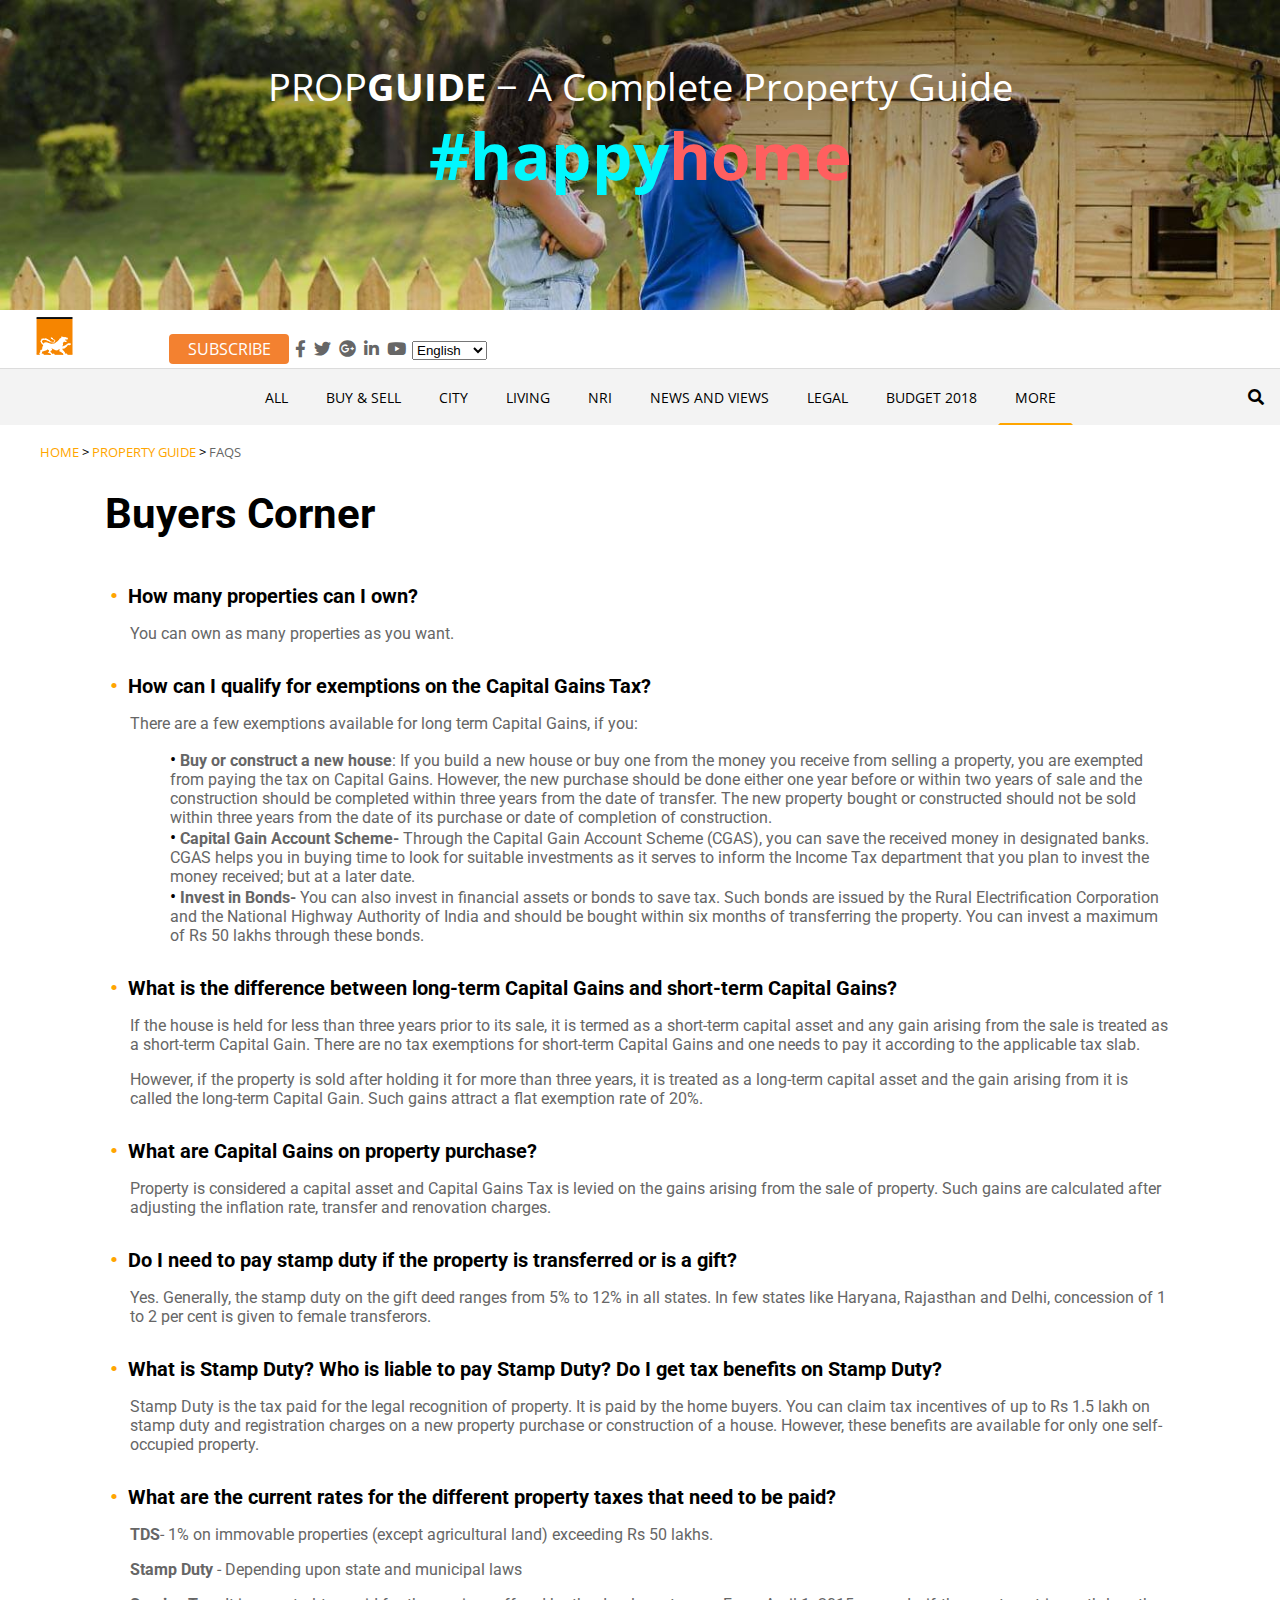
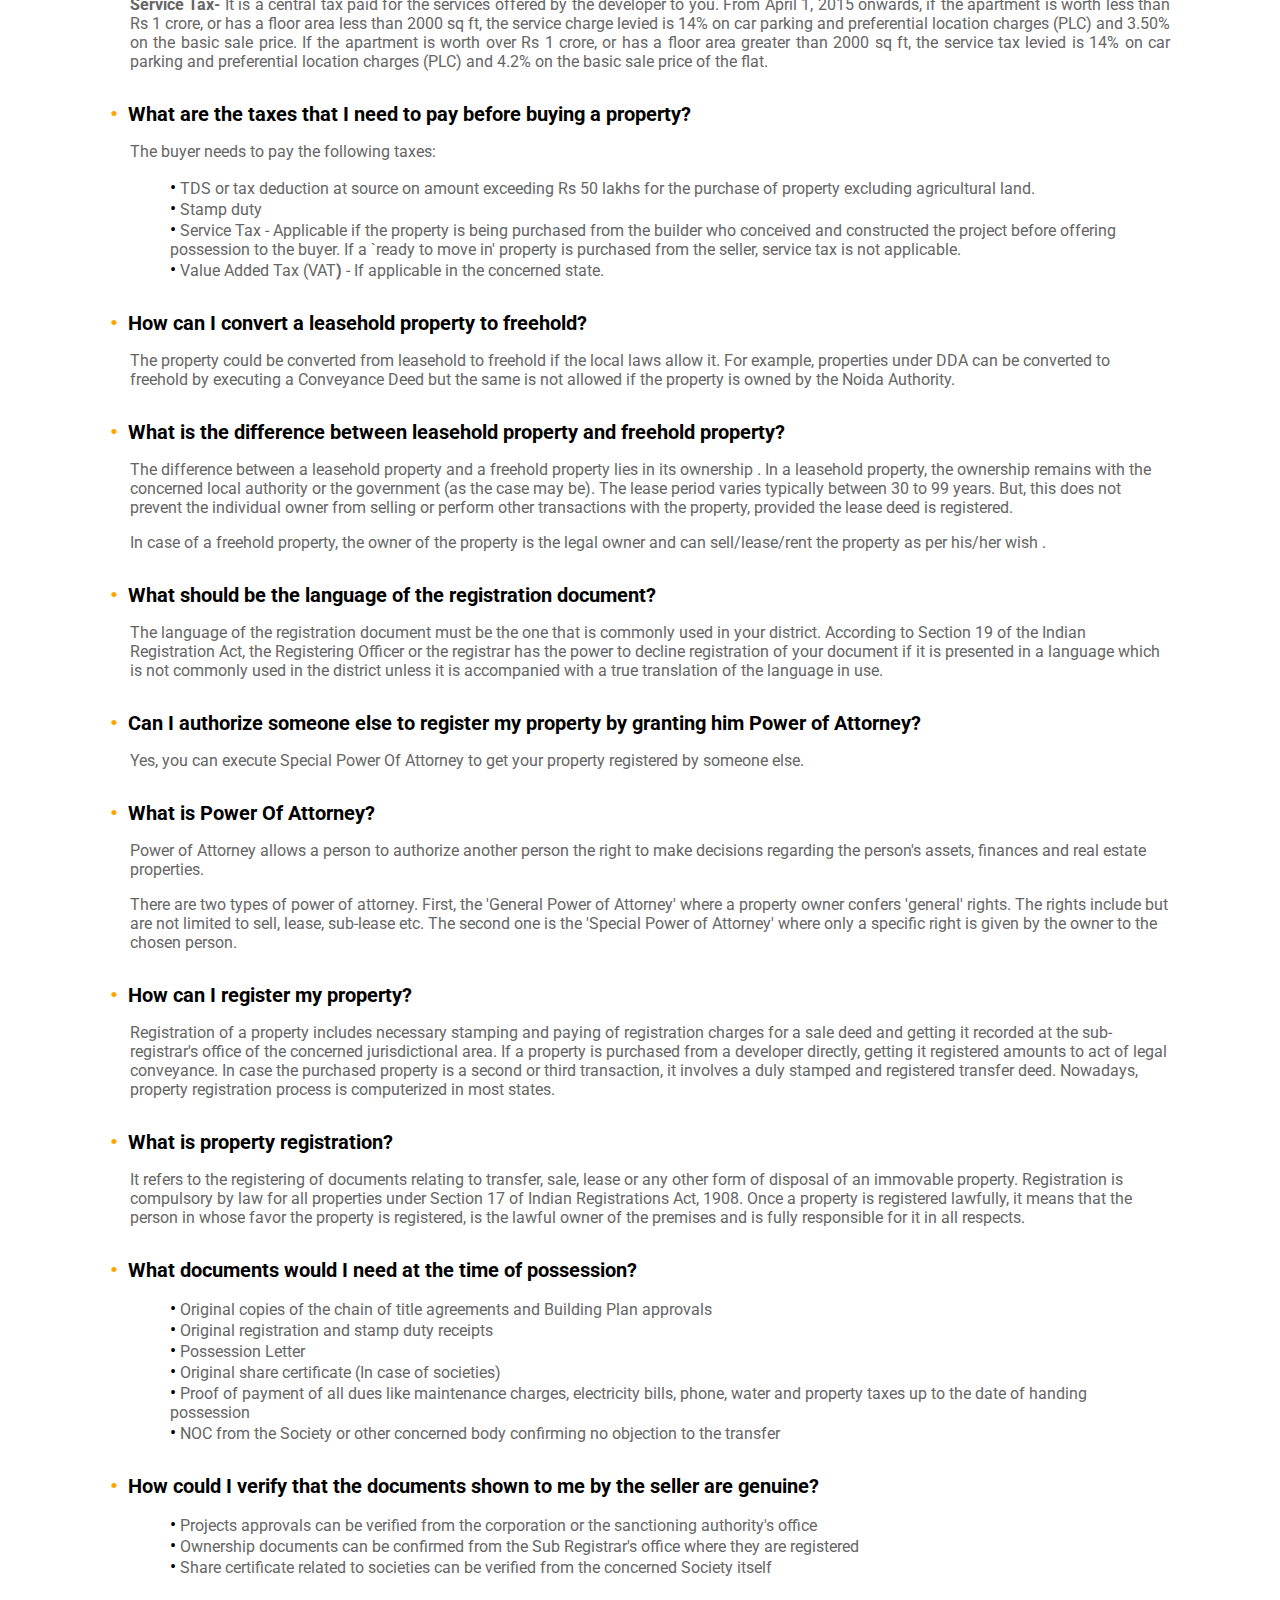
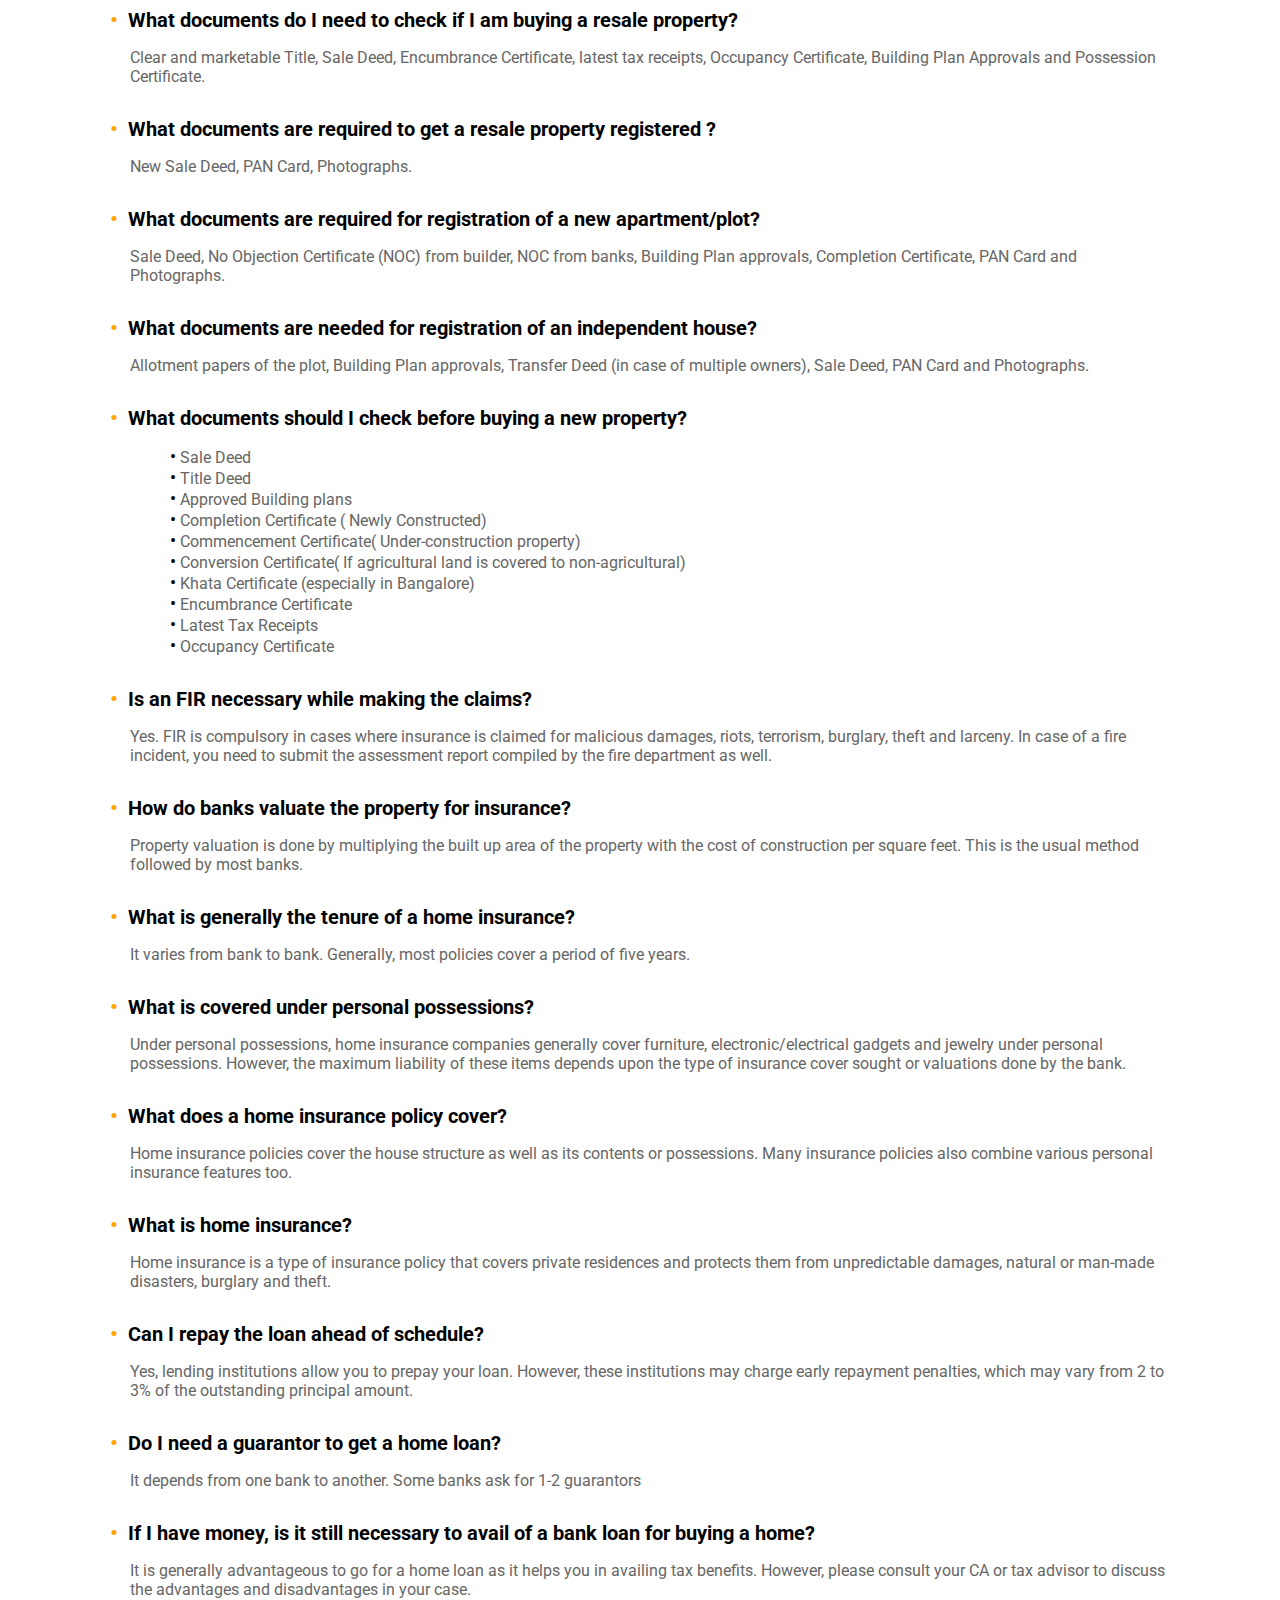
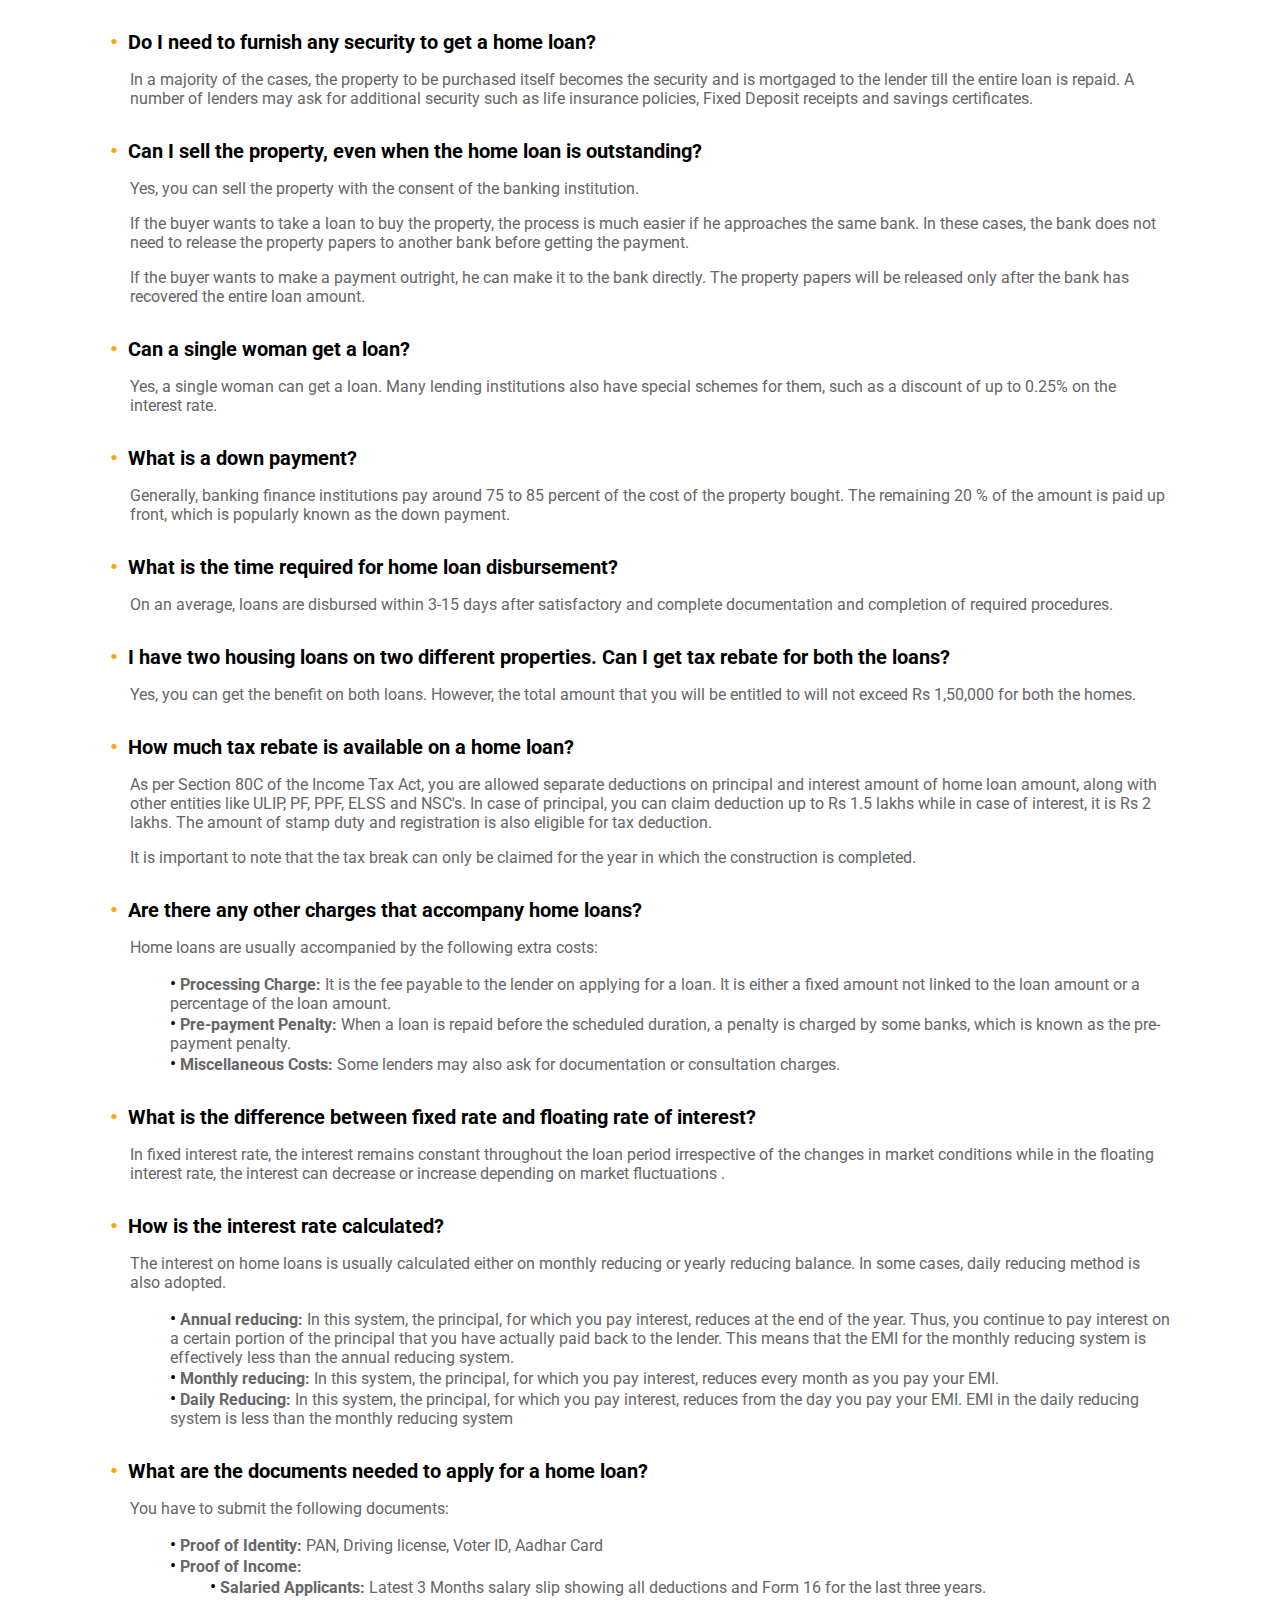
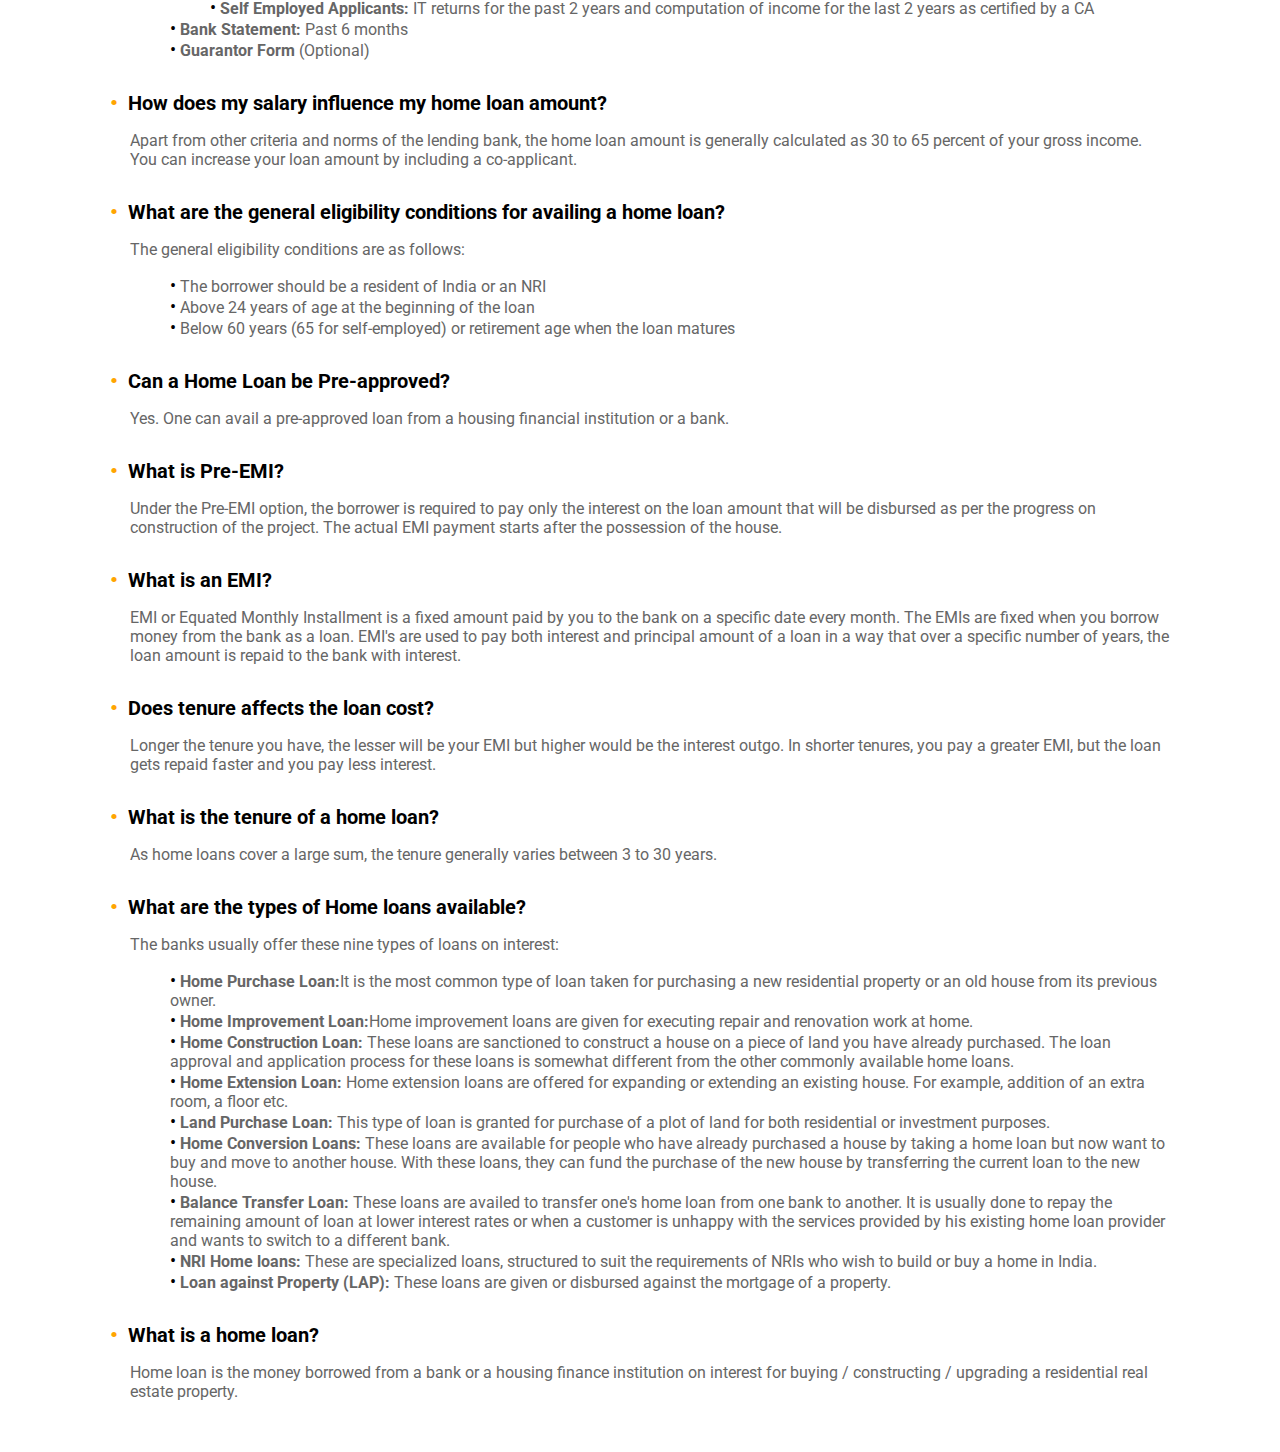
==== commit 4f82cf9f: "Design almost complete" ====
--- a/index.html
+++ b/index.html
@@ -7,6 +7,7 @@
 	<link href="https://fonts.googleapis.com/css?family=Open+Sans" rel="stylesheet">
 	<link href="https://fonts.googleapis.com/css?family=Roboto" rel="stylesheet">
 	<link rel="stylesheet" href="https://use.fontawesome.com/releases/v5.6.3/css/all.css">
+	<meta name="viewport" content="width=device-width, initial-scale=1.0">
 </head>
 <body>
 	
@@ -26,7 +27,19 @@
 				<i class="fab fa-linkedin-in"></i>
 				<i class="fab fa-youtube"></i>
 			</div>
-			<div class="lang">English</div>
+			<div class="lang">
+				<select>
+					<option>English</option>
+					<option>বাংলা</option>
+					<option>ગુજરાતી</option>
+					<option>हिंदी</option>
+					<option>ಕನ್ನಡ</option>
+					<option>മലയാളം</option>
+					<option>मराठी</option>
+					<option>தமிழ்</option>
+					<option>తెలుగు</option>
+				</select>
+			</div>
 		</div>
 		<div class="nav-body">
 			<ul class="nav-links">
@@ -48,12 +61,13 @@
 			<ol>
 				<li class="location"><a href="#" class="no-link">Home</a></li>
 				<li class="location"><a href="#" class="no-link">Property Guide</a></li>
-				<li class="location"><a href="#" class="no-link">FAQs</a></li>
+				<li class="location"><span class="no-link">FAQs</span></li>
 			</ol>
 		</div>
 	</div>
 	
 	<div id="main">
+		<h2>Buyers Corner</h2>
 		<ul>
 			<li class="qna">
 				<h3 class="question">How many properties can I own?</h3>
--- a/css/ui.css
+++ b/css/ui.css
@@ -5,4 +5,14 @@
 
 .fr {
 	float: right;
+}
+
+.w-50 {
+	display: inline-block;
+	width: 75%;
+}
+
+.w-10 {
+	display: inline-block;
+	width: 10%;
 }--- a/css/style.css
+++ b/css/style.css
@@ -6,27 +6,62 @@
 /* Banner Styling */
 
 #banner {
-	height: 310px;
+	min-height: 310px;
+	height: auto;
 	background: #f0f0f0 url('../img/buyers.jpg') no-repeat;
 	background-size: 100% auto;
 	text-align: center;
 	font-family: 'Open Sans', sans-serif;
-	font-size: 36px;
 }
 
 .heading {
-	padding: 125px 15px 0 15px;
 	color: #fff;
+	font-size: 38px;
+	padding-top: 60px;
 }
 
 .desc {
-	font-size: 52px;
+	font-size: 64px;
 	font-weight: bold;
 	color: #00f7fe;
 }
 
 .desc-red {
 	color: #ff5f5f;
+}
+
+@media (max-width: 480px) {
+	#banner {
+		min-height: 0;
+		background-size: auto 100%;
+		height: 220px;
+		padding-top: 60px;
+	}
+
+	.heading {
+		font-size: 16px;
+	}
+
+	.desc {
+		font-size: 34px;
+	}
+
+}
+
+@media (max-width: 768px) {
+	#banner {
+		background-size: 768px auto;
+		height: 220px;
+		padding-top: 60px;
+	}
+
+	.heading {
+		font-size: 22px;
+	}
+
+	.desc {
+		font-size: 34px;
+	}
 }
 
 /* Navbar Styling */
@@ -138,8 +173,9 @@
 }
 
 .breadcrumb {
-	font-size: 14px;
+	font-size: 13px;
 	text-transform: uppercase;
+	padding: 5px 0;
 }
 
 .location {
@@ -151,18 +187,40 @@
 	color: orange;
 }
 
-.location:not(:last-of-type):after {
+.location span {
+	color: #666;
+}
+
+.location a:after {
 	content: ' > ';
+	color: #000;
+}
+
+#main {
+	margin: 0 90px;
+	padding: 0 15px;
+}
+
+#main > ul {
+	padding: 5px;
+}
+
+#main h2 {
+	font-family: 'Roboto', sans-serif;
+	font-size: 42px;
+	margin: 10px 0 30px 0;
 }
 
 .qna {
 	list-style: none;
+	margin: 0 0 30px 0;
 }
 
 .question {
 	font-family: 'Roboto', sans-serif;
 	color: black;
 	font-size: 20px;
+	margin: 10px 0 4px 0;
 }
 
 .question:before {
@@ -177,4 +235,14 @@
 	font-family: 'Roboto', sans-serif;
 	color: #666;
 	padding-left: 20px;
+}
+
+.answer ul {
+	list-style: none;
+}
+
+.answer ul li:before {
+	content: ' • ';
+	color: black;
+	font-size: 18px;
 }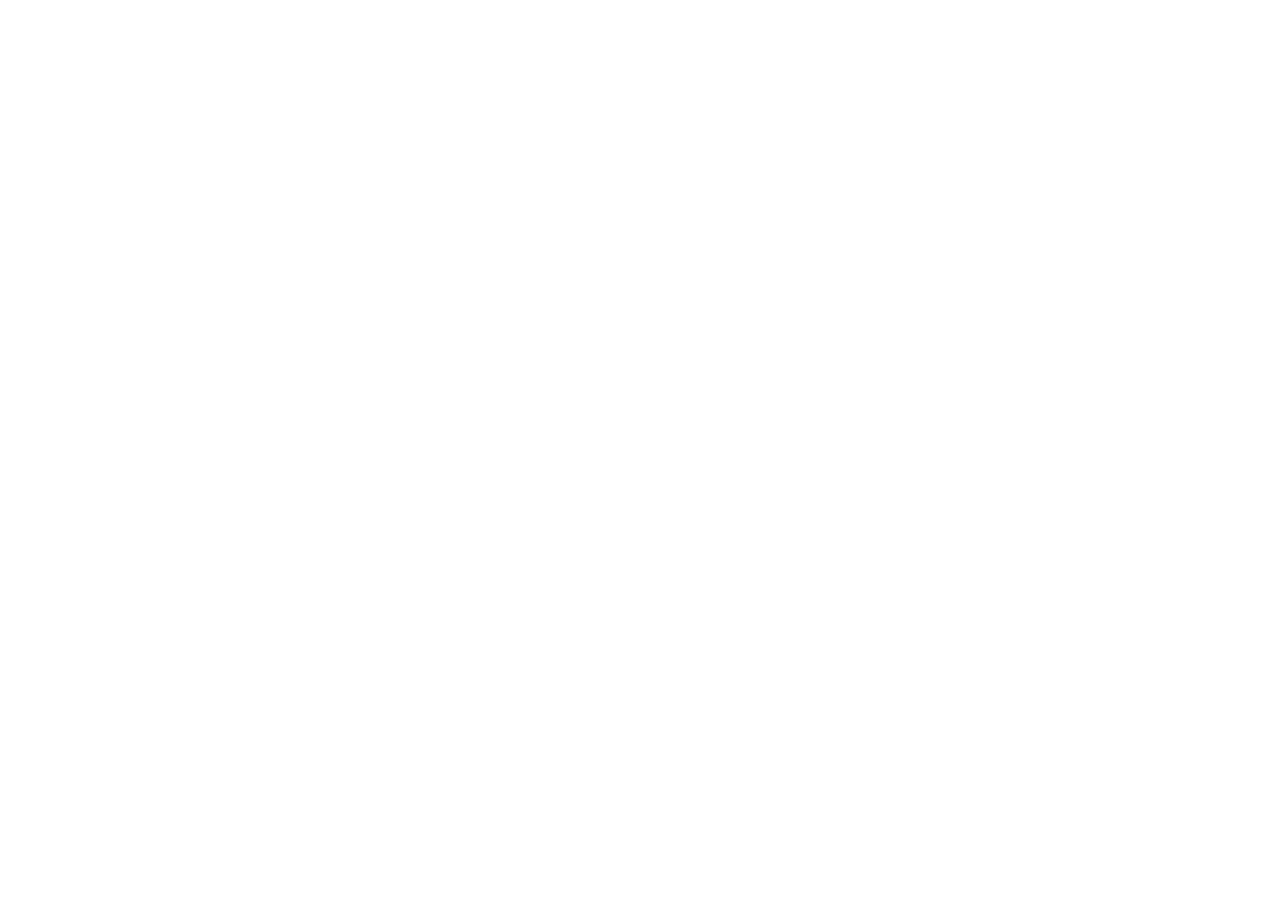
==== commit 6d7555f1: "Navbar added" ====
--- a/index.html
+++ b/index.html
@@ -10,520 +10,7 @@
 	<meta name="viewport" content="width=device-width, initial-scale=1.0">
 </head>
 <body>
-	
-	<div id="banner">
-		<div class="heading">PROP<strong>GUIDE</strong> − A Complete Property Guide</div>
-		<div class="desc">#happy<span class="desc-red">home</span></div>
-	</div>
-
-	<div id="nav">
-		<div class="nav-head">
-			<div class="branding"></div>
-			<div class="subscribe-btn">Subscribe</div>
-			<div class="social">
-				<i class="fab fa-facebook-f"></i>
-				<i class="fab fa-twitter"></i>
-				<i class="fab fa-google-plus"></i>
-				<i class="fab fa-linkedin-in"></i>
-				<i class="fab fa-youtube"></i>
-			</div>
-			<div class="lang">
-				<select>
-					<option>English</option>
-					<option>বাংলা</option>
-					<option>ગુજરાતી</option>
-					<option>हिंदी</option>
-					<option>ಕನ್ನಡ</option>
-					<option>മലയാളം</option>
-					<option>मराठी</option>
-					<option>தமிழ்</option>
-					<option>తెలుగు</option>
-				</select>
-			</div>
-		</div>
-		<div class="nav-body">
-			<ul class="nav-links">
-				<li><a href="#" class="no-link">all</a></li>
-				<li><a href="#" class="no-link">buy & sell</a></li>
-				<li><a href="#" class="no-link">city</a></li>
-				<li><a href="#" class="no-link">living</a></li>
-				<li><a href="#" class="no-link">nri</a></li>
-				<li><a href="#" class="no-link">news and views</a></li>
-				<li><a href="#" class="no-link">legal</a></li>
-				<li><a href="#" class="no-link">budget 2018</a></li>
-				<li><a href="#" class="no-link">more</a></li>
-			</ul>
-			<div class="srch-btn">
-				<i class="fas fa-search"></i>
-			</div>
-		</div>
-		<div class="breadcrumb">
-			<ol>
-				<li class="location"><a href="#" class="no-link">Home</a></li>
-				<li class="location"><a href="#" class="no-link">Property Guide</a></li>
-				<li class="location"><span class="no-link">FAQs</span></li>
-			</ol>
-		</div>
-	</div>
-	
-	<div id="main">
-		<h2>Buyers Corner</h2>
-		<ul>
-			<li class="qna">
-				<h3 class="question">How many properties can I own?</h3>
-				<div class="answer">
-					<p>
-						<p>You can own as many properties as you want.</p>
-					</p>
-				</div>
-			</li>
-			<li class="qna">
-				<h3 class="question">How can I qualify for exemptions on the Capital Gains Tax?</h3>
-				<div class="answer">
-					<p>
-						<p>There are a few exemptions available for long term Capital Gains, if you:</p>
-						<ul>
-							<li><strong>Buy or construct a new house</strong>: If you build a new house or buy one from the money you receive from selling a property, you are exempted from paying the tax on Capital Gains. However, the new purchase should be done either one year before or within two years of sale and the construction should be completed within three years from the date of transfer. The new property bought or constructed should not be sold within three years from the date of its purchase or date of completion of construction.</li>
-							<li><strong>Capital Gain Account Scheme- </strong>Through the Capital Gain Account Scheme (CGAS), you can save the received money in designated banks. CGAS helps you in buying time to look for suitable investments as it serves to inform the Income Tax department that you plan to invest the money received; but at a later date.</li>
-							<li><strong>I</strong><strong>nvest in Bonds- </strong>You can also invest in financial assets or bonds to save tax. Such bonds are issued by the Rural Electrification Corporation and the National Highway Authority of India and should be bought within six months of transferring the property. You can invest a maximum of Rs 50 lakhs through these bonds.</li>
-						</ul>
-					</p>
-				</div>
-			</li>
-			<li class="qna">
-				<h3 class="question">What is the difference between long-term Capital Gains and short-term Capital Gains?</h3>
-				<div class="answer">
-					<p>
-						<p>If the house is held for less than three years prior to its sale, it is termed as a short-term capital asset  and any gain arising from the sale is treated as a short-term Capital Gain. There are no tax exemptions for short-term Capital Gains and one needs to pay it according to the applicable tax slab.</p>
-						<p>However, if the property is sold after holding it for more than three years, it is treated as a long-term capital asset and the gain arising from it is  called the long-term Capital Gain. Such gains attract a flat exemption rate of 20%.</p>
-					</p>
-				</div>
-			</li>
-			<li class="qna">
-				<h3 class="question">What are Capital Gains on property purchase?</h3>
-				<div class="answer">
-					<p>
-						<p>Property is considered a capital asset and Capital Gains Tax is levied on the gains arising from the sale of property. Such gains are calculated after adjusting the inflation rate, transfer and renovation charges.</p>
-					</p>
-				</div>
-			</li>
-			<li class="qna">
-				<h3 class="question">Do I need to pay stamp duty if the property is transferred or is a gift?</h3>
-				<div class="answer">
-					<p>
-						<p>Yes. Generally, the stamp duty on the gift deed ranges from 5% to 12% in all states. In few states like Haryana, Rajasthan and Delhi, concession of 1 to 2 per cent is given to female transferors.</p>
-					</p>
-				</div>
-			</li>
-			<li class="qna">
-				<h3 class="question">What is Stamp Duty? Who is liable to pay Stamp Duty? Do I get tax benefits on Stamp Duty?</h3>
-				<div class="answer">
-					<p>
-						<p>Stamp Duty is the tax paid for the legal recognition of property. It is paid by the home buyers. You can claim tax incentives of up to Rs 1.5 lakh on stamp duty and registration charges on a new property purchase or construction of a house. However, these benefits are available for only one self-occupied property.</p>
-					</p>
-				</div>
-			</li>
-			<li class="qna">
-				<h3 class="question">What are the current rates for the different property taxes that need to be paid?</h3>
-				<div class="answer">
-					<p>
-						<p style="text-align: justify;"><strong>TDS</strong>- 1% on immovable properties (except agricultural land) exceeding Rs 50 lakhs.</p>
-						<p style="text-align: justify;"><strong>Stamp Duty</strong> - Depending upon  state and municipal laws</p>
-						<p style="text-align: justify;"><strong>Service Tax-</strong> It is a central tax paid for the services offered by the developer to you.  From April 1, 2015 onwards, if the apartment is worth less than Rs 1 crore, or has a floor area less than 2000 sq ft, the service charge levied is 14% on car parking and preferential location charges (PLC) and 3.50% on the basic sale price.  If the apartment is worth over Rs 1 crore, or has a floor area greater than 2000 sq ft, the service tax levied is 14% on car parking and preferential location charges (PLC) and 4.2% on the basic sale price of the flat.</p>
-					</p>
-				</div>
-			</li>
-			<li class="qna">
-				<h3 class="question">What are the taxes that I need to pay before buying a property?</h3>
-				<div class="answer">
-					<p>
-						<p>The buyer needs to pay the following taxes:</p>
-						<ul>
-							<li>TDS or tax deduction at source on amount exceeding Rs 50 lakhs for the purchase of property excluding agricultural land.</li>
-							<li>Stamp duty</li>
-							<li>Service Tax - Applicable if the property is being purchased from the builder who conceived and constructed the project before offering possession to the buyer. If a `ready to move in' property is purchased from the seller, service tax is not applicable.</li>
-							<li>Value Added Tax (VAT<strong>)</strong> - If applicable in the concerned state.</li>
-						</ul>
-					</p>
-				</div>
-			</li>
-			<li class="qna">
-				<h3 class="question">How can I convert a leasehold property to freehold?</h3>
-				<div class="answer">
-					<p>
-						<p>The property could be converted from leasehold to freehold if the local laws allow it. For example, properties under DDA can be converted to freehold by executing a Conveyance Deed but the same is not allowed if the property is owned by the Noida Authority.</p>
-					</p>
-				</div>
-			</li>
-			<li class="qna">
-				<h3 class="question">What is the difference between leasehold property and freehold property?</h3>
-				<div class="answer">
-					<p>
-						<p>The difference between a leasehold property and a freehold property lies in its ownership . In a leasehold property, the ownership remains with the concerned local authority or the government (as the case may be). The lease period varies typically between 30 to 99 years. But, this does not prevent the individual owner from selling or perform other transactions with the property, provided the lease deed is registered.</p>
-						<p>In case of a freehold property, the owner of the property is the legal owner and can sell/lease/rent the property as per his/her wish .</p>
-					</p>
-				</div>
-			</li>
-			<li class="qna">
-				<h3 class="question">What should be the language of the registration document?</h3>
-				<div class="answer">
-					<p>
-						<p>The language of the registration document must be the one that is commonly used in your district. According to Section 19 of the Indian Registration Act, the Registering Officer or the registrar has the power to decline registration of your document if it is presented in a language which is not commonly used in the district unless  it is accompanied with a true translation of the language in use.</p>
-					</p>
-				</div>
-			</li>
-			<li class="qna">
-				<h3 class="question">Can I authorize someone else to register my property by granting him Power of Attorney?</h3>
-				<div class="answer">
-					<p>
-						<p>Yes, you can execute Special Power Of Attorney to get your property registered by someone else.</p>
-					</p>
-				</div>
-			</li>
-			<li class="qna">
-				<h3 class="question">What is Power Of Attorney?</h3>
-				<div class="answer">
-					<p>
-						<p>Power of Attorney allows a person to authorize another person the right to make decisions  regarding the person's assets, finances and real estate properties.</p>
-						<p>There are two types of power of attorney. First, the 'General Power of Attorney' where a property owner confers 'general' rights. The rights include but are not limited to sell, lease, sub-lease etc. The second one is the 'Special Power of Attorney' where only a specific right is given by the owner to the chosen person.</p>
-					</p>
-				</div>
-			</li>
-			<li class="qna">
-				<h3 class="question">How can I register my property?</h3>
-				<div class="answer">
-					<p>Registration of a property includes necessary stamping and paying of registration charges for a sale deed and getting it recorded at the sub-registrar's office of the concerned jurisdictional area.
-						If a property is purchased from a developer directly, getting it registered amounts to act of legal conveyance. In case the purchased property is a second or third transaction, it involves a duly stamped and registered transfer deed. Nowadays, property registration process is computerized in most states. 
-					</p>
-				</div>
-			</li>
-			<li class="qna">
-				<h3 class="question">What is property registration?</h3>
-				<div class="answer">
-					<p>It refers to the registering of documents relating to transfer, sale, lease or any other form of disposal of an immovable property. Registration is compulsory by law for all properties under Section 17 of Indian Registrations Act, 1908. Once a property is registered lawfully, it means that the person in whose favor the property is registered, is the lawful owner of the premises and is fully responsible for it in all respects.</p>
-				</div>
-			</li>
-			<li class="qna">
-				<h3 class="question">What documents would I need at the time of possession?</h3>
-				<div class="answer">
-					<p>
-						<ul>
-							<li>Original copies of the chain of title agreements and Building Plan approvals</li>
-							<li>Original registration and stamp duty receipts</li>
-							<li>Possession Letter</li>
-							<li>Original share certificate (In case of societies)</li>
-							<li>Proof of payment of all dues like maintenance charges, electricity bills, phone, water and property taxes up to the date of handing possession</li>
-							<li>NOC from the Society or other concerned body confirming no objection to the transfer</li>
-						</ul>
-					</p>
-				</div>
-			</li>
-			<li class="qna">
-				<h3 class="question">How could I verify that the documents shown to me by the seller are genuine?</h3>
-				<div class="answer">
-					<p>
-						<ul>
-							<li>Projects approvals can be verified from the corporation or the sanctioning authority's office</li>
-							<li>Ownership documents can be confirmed from the Sub Registrar's office where they are registered</li>
-							<li>Share certificate related to societies can be verified from the concerned Society itself</li>
-						</ul>
-					</p>
-				</div>
-			</li>
-			<li class="qna">
-				<h3 class="question">What documents do I need to check  if I am buying a resale property?</h3>
-				<div class="answer">
-					<p>Clear and marketable Title, Sale Deed, Encumbrance Certificate, latest tax receipts, Occupancy Certificate, Building Plan Approvals and Possession Certificate.</p>
-				</div>
-			</li>
-			<li class="qna">
-				<h3 class="question">What documents are required to get a resale property registered ?</h3>
-				<div class="answer">
-					<p>New Sale Deed, PAN Card, Photographs.</p>
-				</div>
-			</li>
-			<li class="qna">
-				<h3 class="question">What documents are required for registration of a new apartment/plot?</h3>
-				<div class="answer">
-					<p>Sale Deed, No Objection Certificate (NOC) from builder, NOC from banks, Building Plan approvals, Completion Certificate, PAN Card and Photographs.</p>
-				</div>
-			</li>
-			<li class="qna">
-				<h3 class="question">What documents are needed for registration of an independent house?</h3>
-				<div class="answer">
-					<p>Allotment papers of the plot, Building Plan approvals, Transfer Deed (in case of multiple owners), Sale Deed, PAN Card and Photographs.</p>
-				</div>
-			</li>
-			<li class="qna">
-				<h3 class="question">What documents should I check before buying a new property?</h3>
-				<div class="answer">
-					<p>
-						<ul>
-							<li>Sale Deed</li>
-							<li>Title Deed</li>
-							<li>Approved Building plans</li>
-							<li>Completion Certificate ( Newly Constructed)</li>
-							<li>Commencement Certificate( Under-construction property)</li>
-							<li>Conversion Certificate( If agricultural land is covered to non-agricultural)</li>
-							<li>Khata Certificate (especially in Bangalore)</li>
-							<li>Encumbrance Certificate</li>
-							<li>Latest Tax Receipts</li>
-							<li>Occupancy Certificate</li>
-						</ul>
-					</p>
-				</div>
-			</li>
-			<li class="qna">
-				<h3 class="question">Is an FIR necessary while making the claims?</h3>
-				<div class="answer">
-					<p>Yes. FIR is compulsory in cases where insurance is claimed for malicious damages, riots, terrorism, burglary, theft and larceny. In case of a fire incident, you need to submit the assessment report compiled by the fire department as well.</p>
-				</div>
-			</li>
-			<li class="qna">
-				<h3 class="question">How do banks valuate the property for insurance?</h3>
-				<div class="answer">
-					<p>Property valuation is done by multiplying the built up area of the property with the cost of construction per square feet. This is the usual method followed by most banks.</p>
-				</div>
-			</li>
-			<li class="qna">
-				<h3 class="question">What is generally the tenure of a home insurance?</h3>
-				<div class="answer">
-					<p>It varies from bank to bank. Generally, most policies cover a period of five years. </p>
-				</div>
-			</li>
-			<li class="qna">
-				<h3 class="question">What is covered under personal possessions?</h3>
-				<div class="answer">
-					<p>Under personal possessions, home insurance companies generally cover furniture, electronic/electrical gadgets and jewelry under personal possessions. However, the maximum liability of these items depends upon the type of insurance cover sought or valuations done by the bank.</p>
-				</div>
-			</li>
-			<li class="qna">
-				<h3 class="question">What does a home insurance policy cover?</h3>
-				<div class="answer">
-					<p>Home insurance policies cover the house structure as well as its contents or possessions. Many insurance policies also combine various personal insurance features too.</p>
-				</div>
-			</li>
-			<li class="qna">
-				<h3 class="question">What is home insurance?</h3>
-				<div class="answer">
-					<p>Home insurance is a type of insurance policy that covers private residences and protects them from unpredictable damages, natural or man-made disasters, burglary and theft.</p>
-				</div>
-			</li>
-			<li class="qna">
-				<h3 class="question">Can I repay the loan ahead of schedule?</h3>
-				<div class="answer">
-					<p>Yes, lending institutions allow you to prepay your loan. However, these institutions may charge early repayment penalties, which may vary from 2 to 3% of the outstanding principal amount.</p>
-				</div>
-			</li>
-			<li class="qna">
-				<h3 class="question">Do I need a guarantor to get a home loan?</h3>
-				<div class="answer">
-					<p>It depends from one bank to another. Some banks ask for 1-2 guarantors</p>
-				</div>
-			</li>
-			<li class="qna">
-				<h3 class="question">If I have money, is it still necessary to avail of a bank loan for buying a home?</h3>
-				<div class="answer">
-					<p>It is generally advantageous to go for a home loan as it helps you in availing tax benefits.  However, please consult your CA or tax advisor to discuss the advantages and disadvantages in your case.</p>
-				</div>
-			</li>
-			<li class="qna">
-				<h3 class="question">Do I need to furnish any security to get a home loan?</h3>
-				<div class="answer">
-					<p>In a majority of the cases, the property to be purchased itself becomes the security and is mortgaged to the lender till the entire loan is repaid. A number of lenders may ask for additional security such as life insurance policies, Fixed Deposit receipts and savings certificates.</p>
-				</div>
-			</li>
-			<li class="qna">
-				<h3 class="question">Can I sell the property, even when the home loan is outstanding?</h3>
-				<div class="answer">
-					<p>
-						<p>Yes, you can sell the property with the consent of the banking institution.</p>
-						<p>If the buyer wants to take a loan to buy the property, the process is much easier if he approaches the same bank. In these cases, the bank does not need to release the property papers to another bank before getting the payment.</p>
-						<p>If the buyer wants to make a payment outright, he can make it to the bank directly. The property papers will be released only after the bank has recovered the entire loan amount.</p>
-					</p>
-				</div>
-			</li>
-			<li class="qna">
-				<h3 class="question">Can a single woman get a loan?</h3>
-				<div class="answer">
-					<p>Yes, a single woman can get a loan. Many lending institutions also have special schemes for them, such as a discount of up to 0.25% on the interest rate.</p>
-				</div>
-			</li>
-			<li class="qna">
-				<h3 class="question">What is a down payment?</h3>
-				<div class="answer">
-					<p>Generally, banking finance institutions pay around 75 to 85 percent of the cost of the property bought. The remaining 20 % of the amount is paid up front, which is popularly known as the down payment.</p>
-				</div>
-			</li>
-			<li class="qna">
-				<h3 class="question">What is the time required for home loan disbursement?</h3>
-				<div class="answer">
-					<p>On an average, loans are disbursed within 3-15 days after satisfactory and complete documentation and completion of required procedures.</p>
-				</div>
-			</li>
-			<li class="qna">
-				<h3 class="question">I have two housing loans on two different properties. Can I get tax rebate for both the loans?</h3>
-				<div class="answer">
-					<p>Yes, you can get the benefit on both loans. However, the total amount that you will be entitled to will not exceed Rs 1,50,000 for both the homes.</p>
-				</div>
-			</li>
-			<li class="qna">
-				<h3 class="question">How much tax rebate is available on a home loan?</h3>
-				<div class="answer">
-					<p>
-						<p>As per Section 80C of the Income Tax Act, you are allowed separate deductions on principal and interest amount of home loan amount, along with other entities like ULIP, PF, PPF, ELSS and NSC's. In case of principal, you can claim deduction up to Rs 1.5 lakhs while in case of interest, it is Rs 2 lakhs. The amount of stamp duty and registration is also eligible for tax deduction.</p>
-						<p>It is important to note that the tax break can only be claimed for the year in which the construction is completed.</p>
-					</p>
-				</div>
-			</li>
-			<li class="qna">
-				<h3 class="question">Are there any other charges that accompany home loans?</h3>
-				<div class="answer">
-					<p>Home loans are usually accompanied by the following extra costs:
-						<ul>
-							<li><strong>Processing Charge: </strong>It is the fee payable to the lender on applying for a loan. It is either a fixed amount not linked to the loan amount or a percentage of the loan amount.</li>
-							<li><strong>Pre-payment Penalty:</strong> When a loan is repaid before the scheduled duration, a penalty is charged by some banks, which is known as the pre-payment penalty.</li>
-							<li><strong>Miscellaneous Costs:</strong> Some lenders may also ask for documentation or consultation charges.</li>
-						</ul>
-					</p>
-				</div>
-			</li>
-			<li class="qna">
-				<h3 class="question">What is the difference between fixed rate and floating rate of interest?</h3>
-				<div class="answer">
-					<p>In fixed interest rate, the interest remains constant throughout the loan period irrespective of the changes in market conditions while in the floating interest rate, the interest can decrease or increase depending on market fluctuations .</p>
-				</div>
-			</li>
-			<li class="qna">
-				<h3 class="question">How is the interest rate calculated?</h3>
-				<div class="answer">
-					<p>The interest on home loans is usually calculated either on monthly reducing or yearly reducing balance. In some cases, daily reducing method is also adopted.
-						<ul>
-							<li><strong>Annual reducing:</strong>
-								In this system, the principal, for which you pay interest, reduces at the end of the year. Thus, you continue to pay interest on a certain portion of the principal that you have actually paid back to the lender. This means that the EMI for the monthly reducing system is effectively less than the annual reducing system.
-							</li>
-							<li><strong>Monthly reducing:</strong>
-								In this system, the principal, for which you pay interest, reduces every month as you pay your EMI.
-							</li>
-							<li><strong>Daily Reducing:</strong>
-								In this system, the principal, for which you pay interest, reduces from the day you pay your EMI. EMI in the daily reducing system is less than the monthly reducing system
-							</li>
-						</ul>
-					</p>
-				</div>
-			</li>
-			<li class="qna">
-				<h3 class="question">What are the documents needed to apply for a home loan?</h3>
-				<div class="answer">
-					<p>You have to submit the following documents:
-						<ul>
-							<li><strong>Proof of Identity:</strong> PAN, Driving license, Voter ID, Aadhar Card</li>
-							<li>
-								<strong>Proof of Income:</strong>
-								<ul>
-									<li><strong>Salaried Applicants:</strong> Latest 3 Months salary slip showing all deductions and Form 16 for the last three years.</li>
-									<li><strong>Self Employed Applicants:</strong> IT returns for the past 2 years and computation of income for the last 2 years as certified by a CA</li>
-								</ul>
-							</li>
-							<li><strong>Bank Statement:</strong> Past 6 months</li>
-							<li><strong>Guarantor Form</strong> (Optional)</li>
-						</ul>
-					</p>
-				</div>
-			</li>
-			<li class="qna">
-				<h3 class="question">How does my salary influence my home loan amount?</h3>
-				<div class="answer">
-					<p>Apart from other criteria and norms of the lending bank, the home loan amount is generally calculated as 30 to 65 percent of your gross income. You can increase your loan amount by including a co-applicant.</p>
-				</div>
-			</li>
-			<li class="qna">
-				<h3 class="question">What are the general eligibility conditions for availing a home loan?</h3>
-				<div class="answer">
-					<p>The general eligibility conditions are as follows:
-						<ul>
-							<li>The borrower should be a resident of India or an NRI</li>
-							<li>Above 24 years of age at the beginning of the loan</li>
-							<li>Below 60 years (65 for self-employed) or retirement age when the loan matures</li>
-						</ul>
-					</p>
-				</div>
-			</li>
-			<li class="qna">
-				<h3 class="question">Can a Home Loan be Pre-approved?</h3>
-				<div class="answer">
-					<p>Yes. One can avail  a pre-approved loan from a housing financial institution or a bank.</p>
-				</div>
-			</li>
-			<li class="qna">
-				<h3 class="question">What is Pre-EMI?</h3>
-				<div class="answer">
-					<p>Under the Pre-EMI option, the borrower is required to pay only the interest on the loan amount that will be disbursed as per the progress on construction of the project. The actual EMI payment starts after the possession of the house.</p>
-				</div>
-			</li>
-			<li class="qna">
-				<h3 class="question">What is an EMI?</h3>
-				<div class="answer">
-					<p>EMI or Equated Monthly Installment is a fixed amount paid by you to the bank on a specific date every month. The EMIs are fixed when you borrow money from the bank as a loan. EMI's are used to pay both interest and principal amount of a loan in a way that over a specific number of years, the loan amount is repaid to the bank with interest. </p>
-				</div>
-			</li>
-			<li class="qna">
-				<h3 class="question">Does tenure affects the loan cost?</h3>
-				<div class="answer">
-					<p>Longer the tenure you have, the lesser will be your EMI but higher would be the interest outgo. In shorter tenures, you pay a greater EMI, but the loan gets repaid faster and you pay less interest. </p>
-				</div>
-			</li>
-			<li class="qna">
-				<h3 class="question">What is the tenure of a home loan?</h3>
-				<div class="answer">
-					<p>As home loans cover a large sum, the tenure generally varies between 3 to 30 years.</p>
-				</div>
-			</li>
-			<li class="qna">
-				<h3 class="question">What are the types of Home loans available?</h3>
-				<div class="answer">
-					<p>The banks usually offer these nine types of loans on interest:
-						<ul>
-							<li>
-								<strong>Home Purchase Loan:</strong>It is the most common type of loan taken for purchasing a new residential property or an old house from its previous owner.
-							</li>
-							<li>
-								<strong>Home Improvement Loan:</strong>Home improvement loans are given for executing repair and renovation work at home.
-							</li>
-							<li><strong>Home Construction Loan:</strong>
-								These loans are sanctioned to construct a house on a piece of land you have already purchased. The loan approval and application process for these loans is somewhat different from the other commonly available home loans.
-							</li>
-							<li><strong>Home Extension Loan:</strong>
-								Home extension loans are offered for expanding or extending an existing house. For example, addition of an extra room, a floor etc.
-							</li>
-							<li><strong>Land Purchase Loan:</strong>
-								This type of loan is granted for purchase of a plot of land for both residential or investment purposes.
-							</li>
-							<li><strong>Home Conversion Loans:</strong>
-								These loans are available for people who have already purchased a house by taking a home loan but now want to buy and move to another house. With these loans, they can fund the purchase of the new house by transferring the current loan to the new house.
-							</li>
-							<li><strong>Balance Transfer Loan:</strong>
-								These loans are availed to transfer one's home loan from one bank to another. It is usually done to repay the remaining amount of loan at lower interest rates or when a customer is unhappy with the services provided by his existing home loan provider and wants to switch to a different bank.
-							</li>
-							<li><strong>NRI Home loans:</strong>
-								These are specialized loans, structured to suit the requirements of NRIs who wish to build or buy a home in India.
-							</li>
-							<li><strong>Loan against Property (LAP):</strong>
-								These loans are given or disbursed against the mortgage of a property.
-							</li>
-						</ul>
-					</p>
-				</div>
-			</li>
-			<li class="qna">
-				<h3 class="question">What is a home loan?</h3>
-				<div class="answer">
-					<p>Home loan is the money borrowed from a bank or a housing finance institution  on interest for buying / constructing / upgrading a residential real estate property.</p>
-				</div>
-			</li>
-		</ul>
-	</div>
-	
-	<div id="footer"></div>
+	<script src="js/core.js" type="text/javascript" charset="utf-8" async defer></script>
+	<script src="js/design.js" type="text/javascript" charset="utf-8" async defer></script>
 </body>
 </html>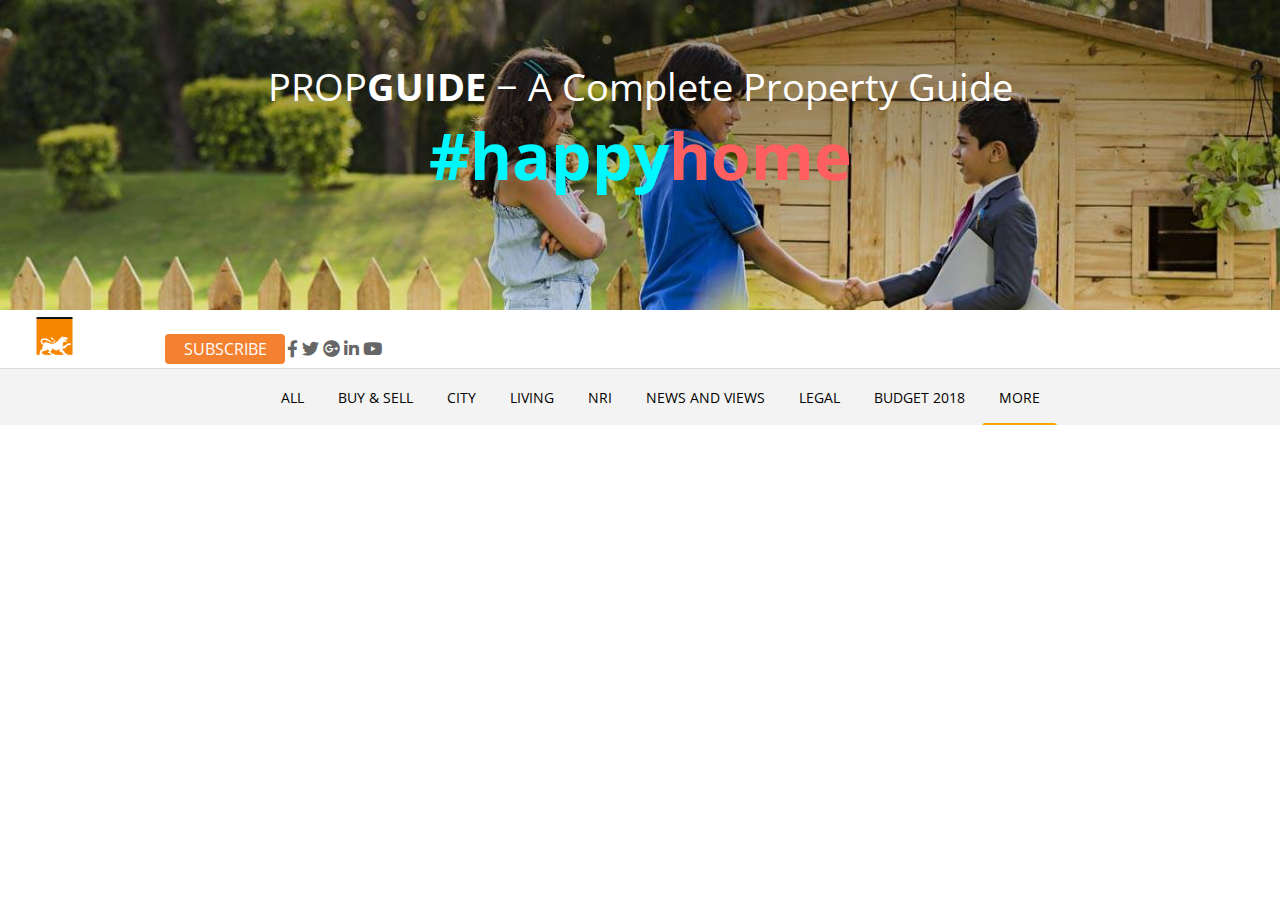
==== commit 347e1cf1: "Added Social" ====
--- a/index.html
+++ b/index.html
@@ -10,7 +10,8 @@
 	<meta name="viewport" content="width=device-width, initial-scale=1.0">
 </head>
 <body>
-	<script src="js/core.js" type="text/javascript" charset="utf-8" async defer></script>
-	<script src="js/design.js" type="text/javascript" charset="utf-8" async defer></script>
+	<script src="js/core.js" type="text/javascript" charset="utf-8"></script>
+	<script src="js/design.js" type="text/javascript" charset="utf-8"></script>
+	<script src="js/render.js" type="text/javascript" charset="utf-8"></script>
 </body>
 </html>